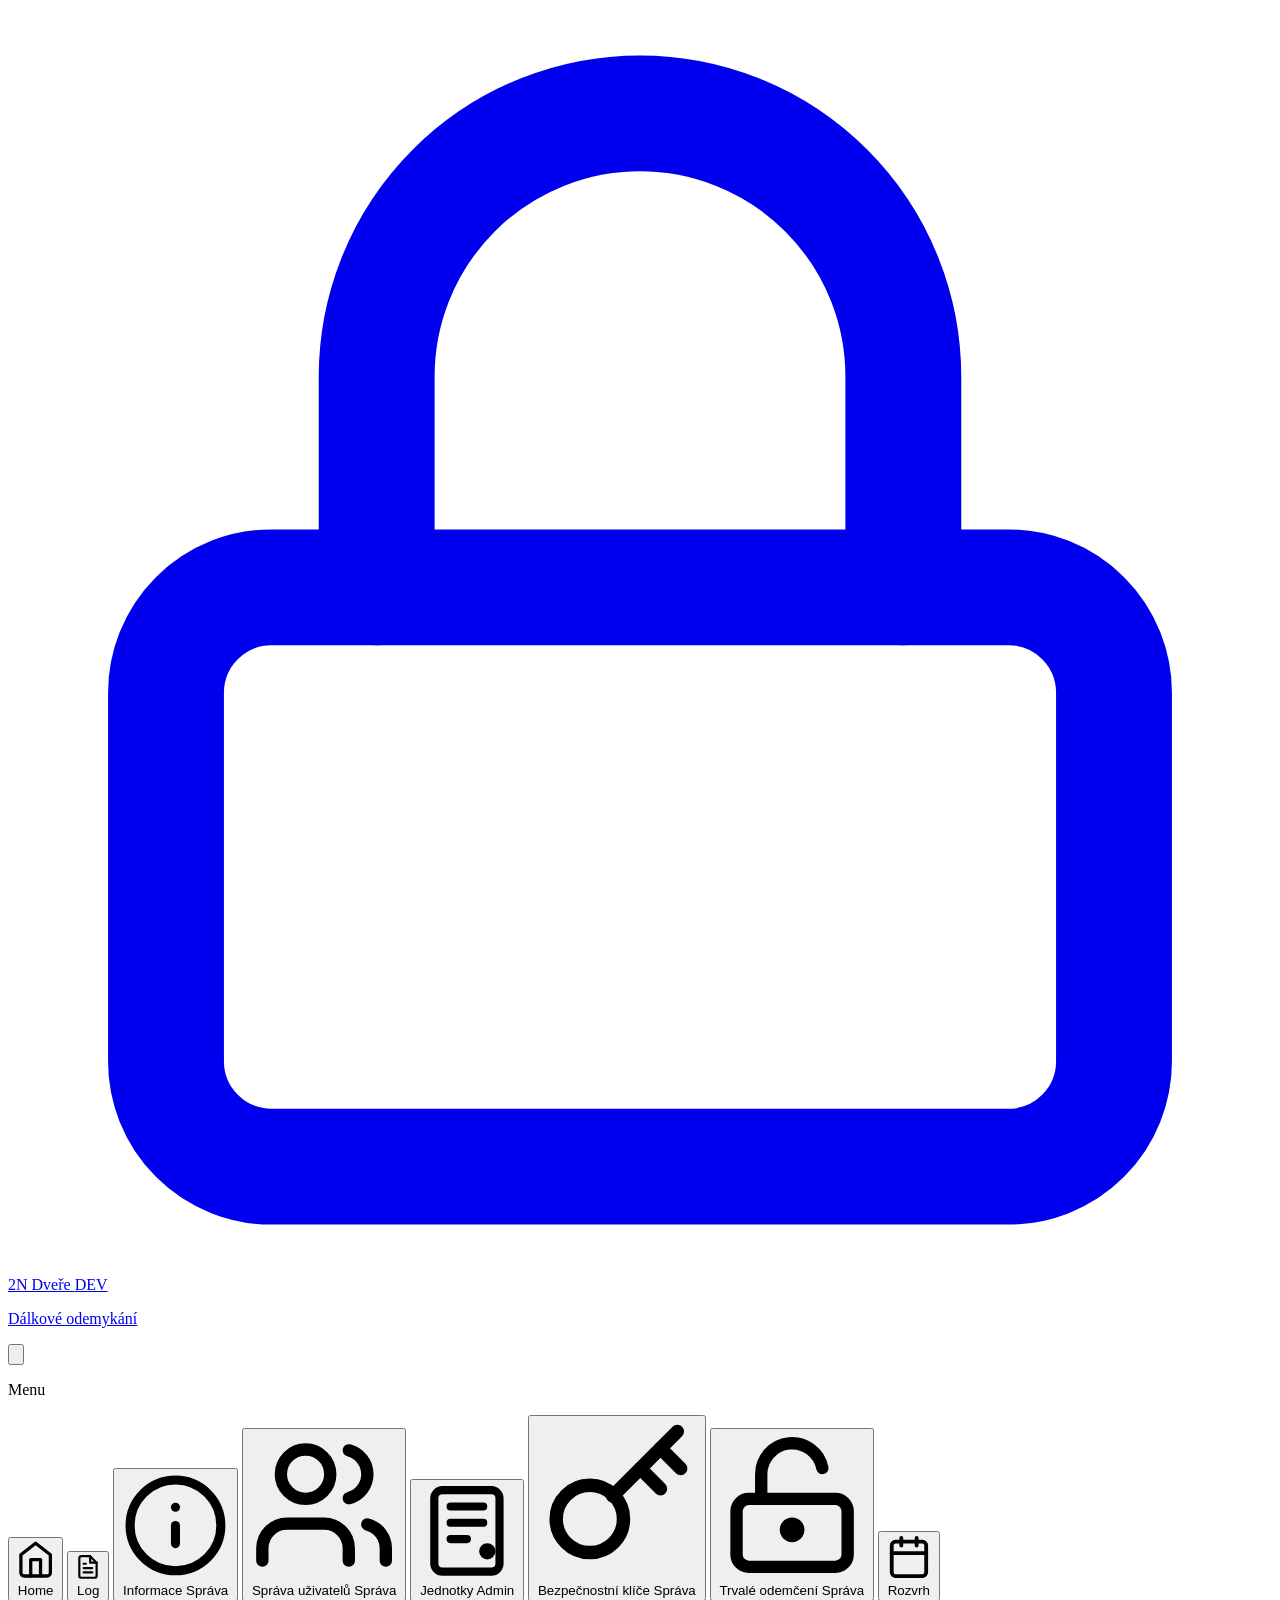
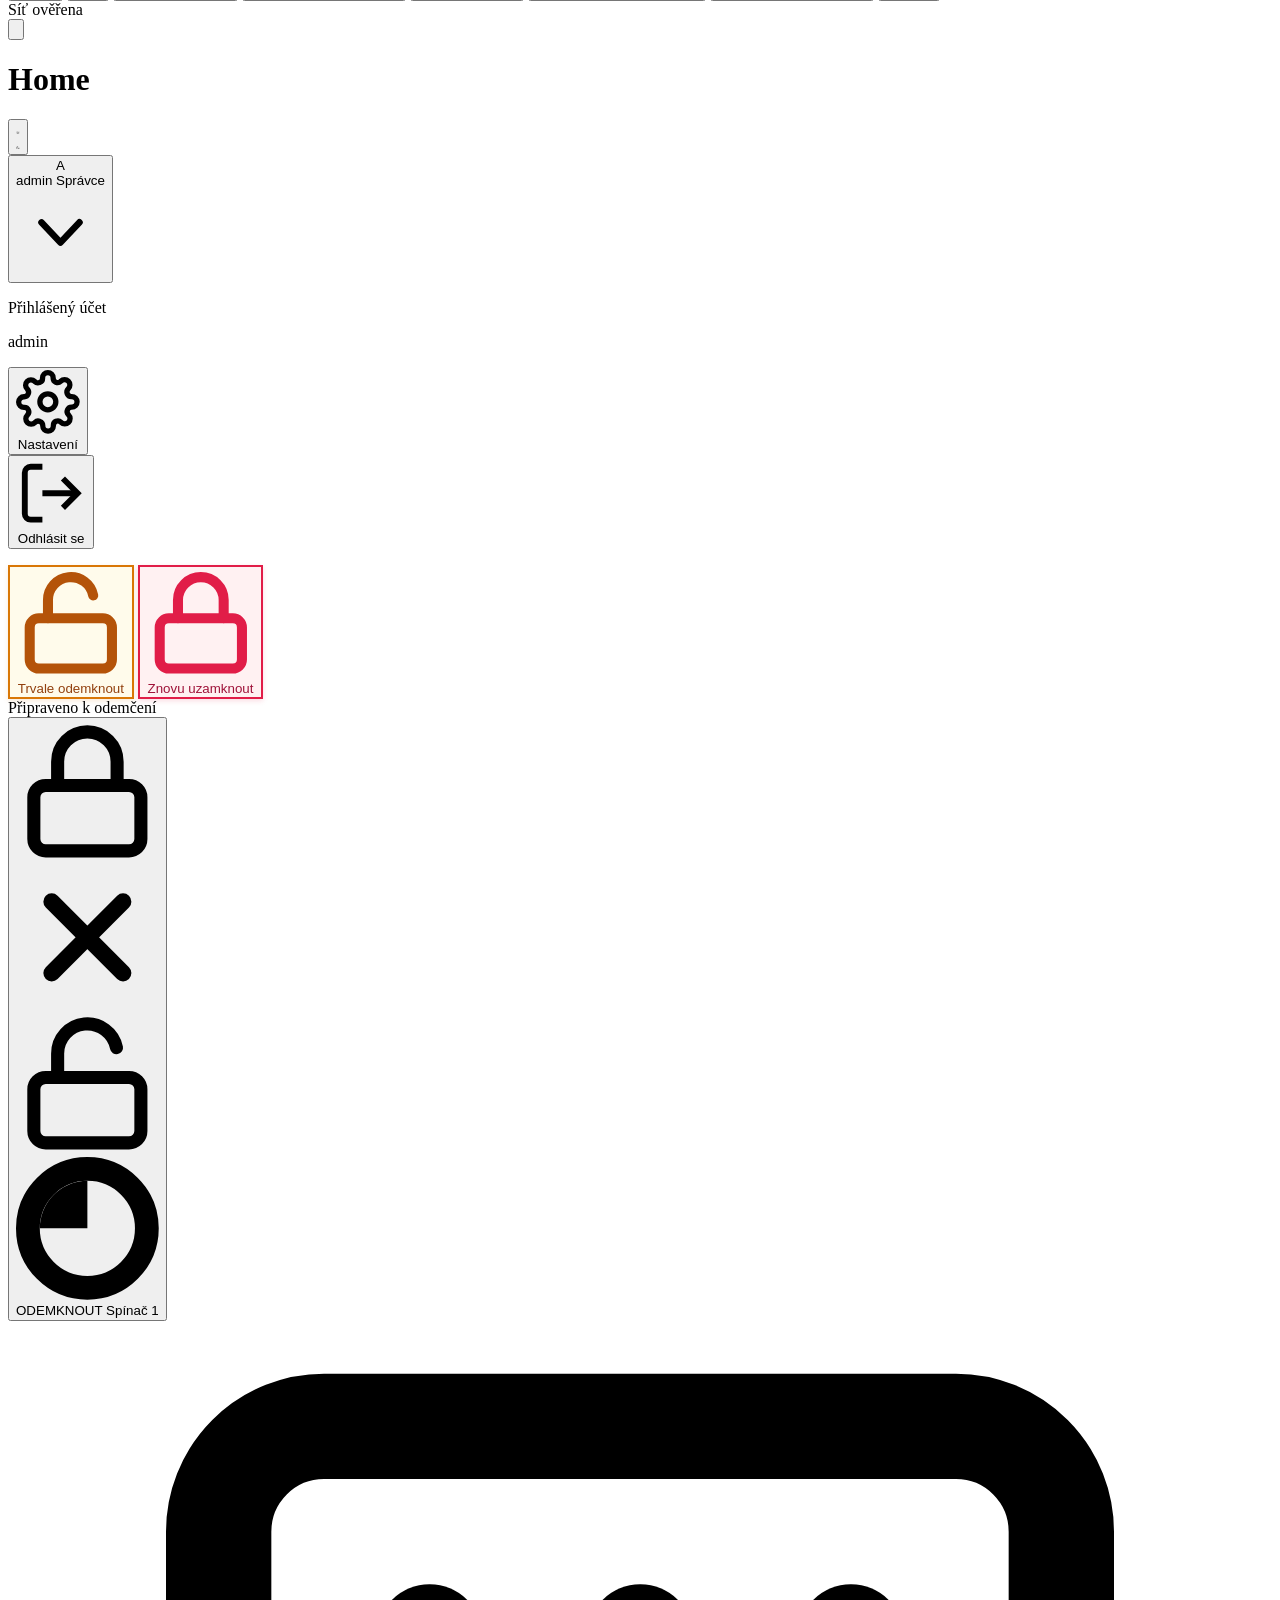
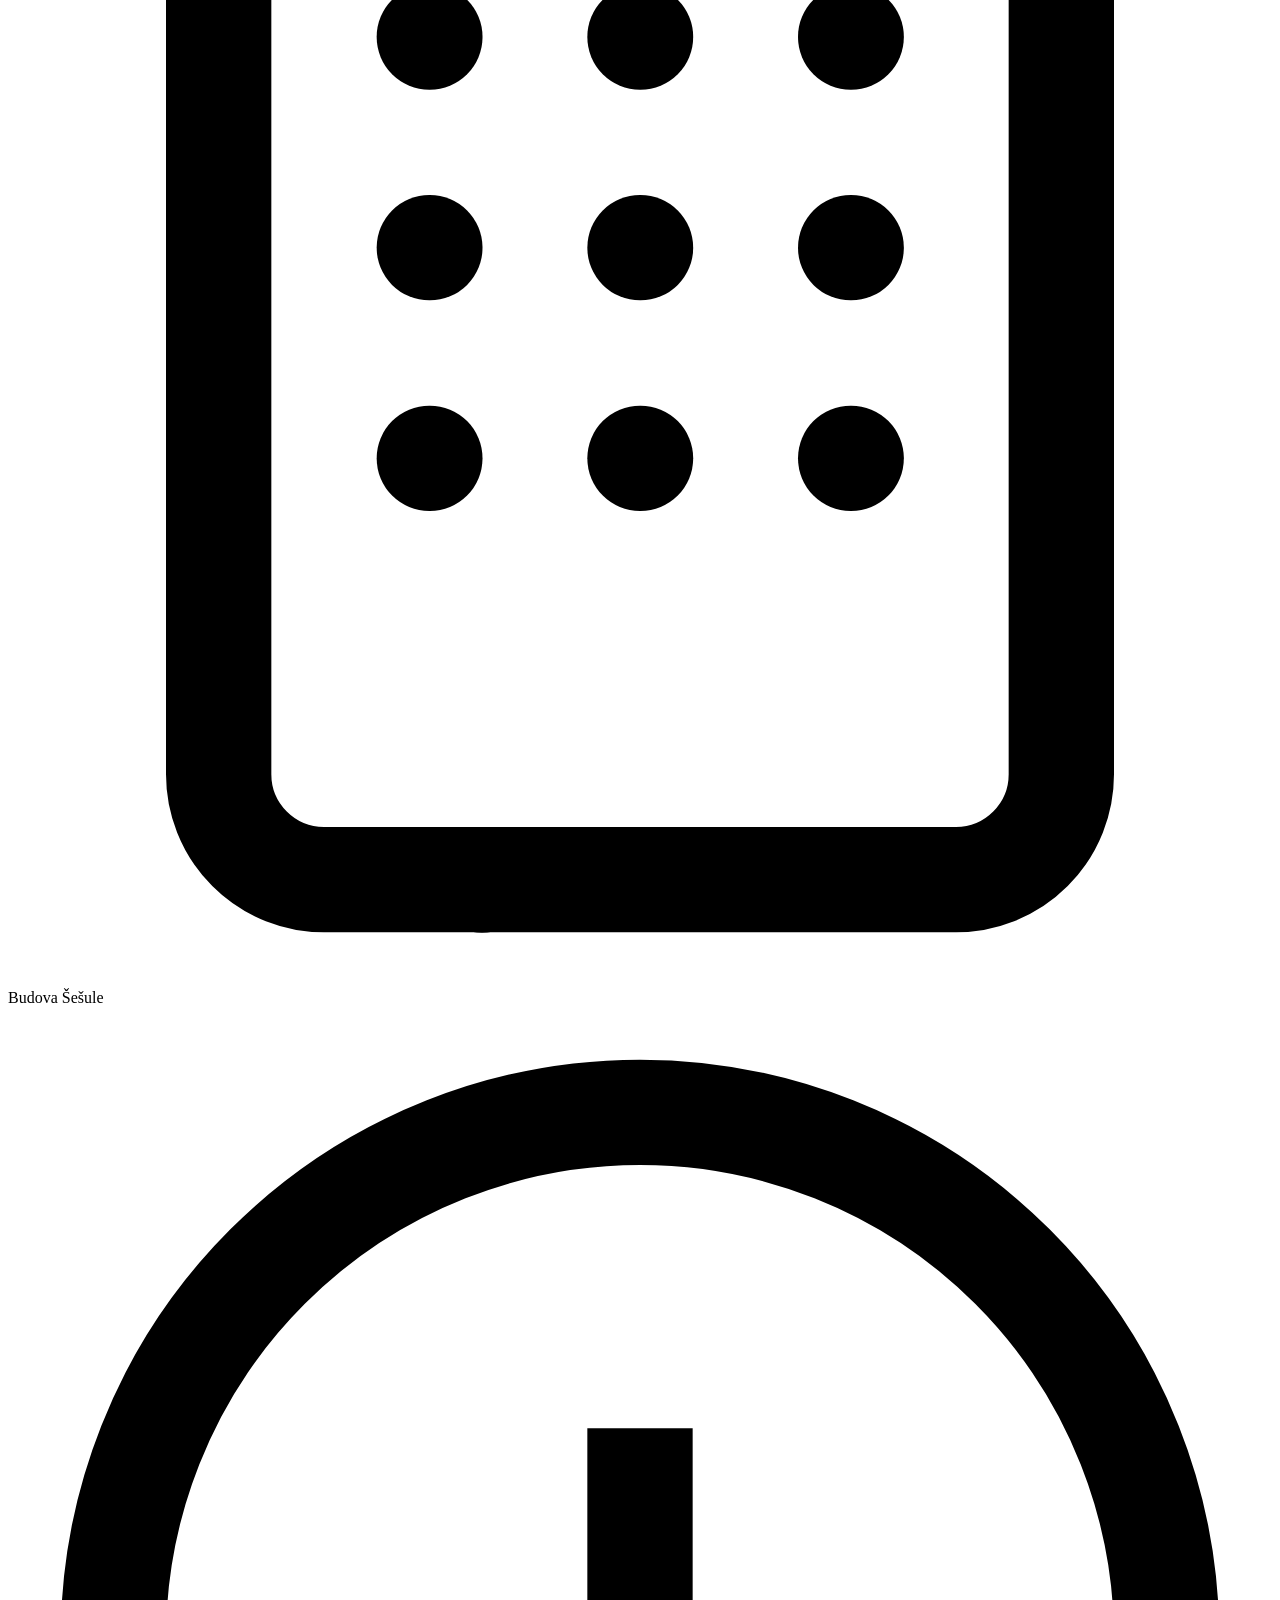
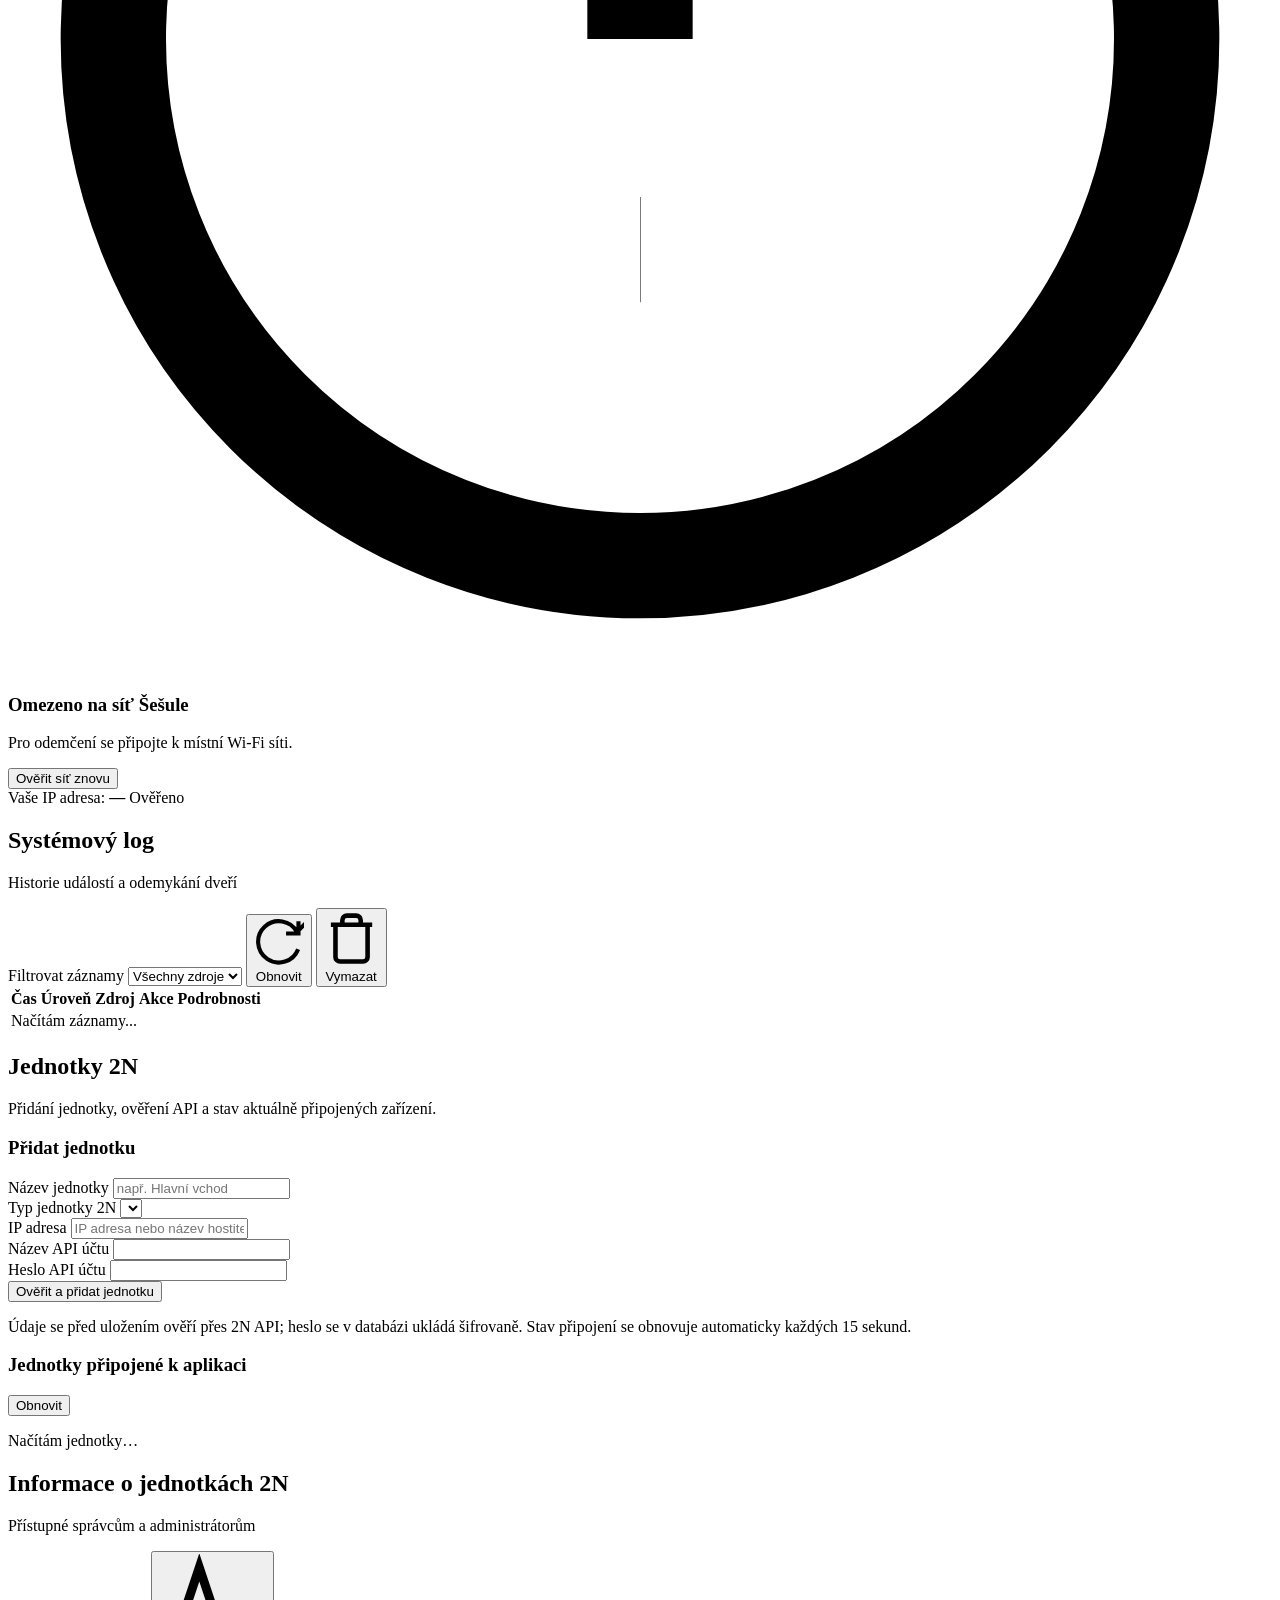
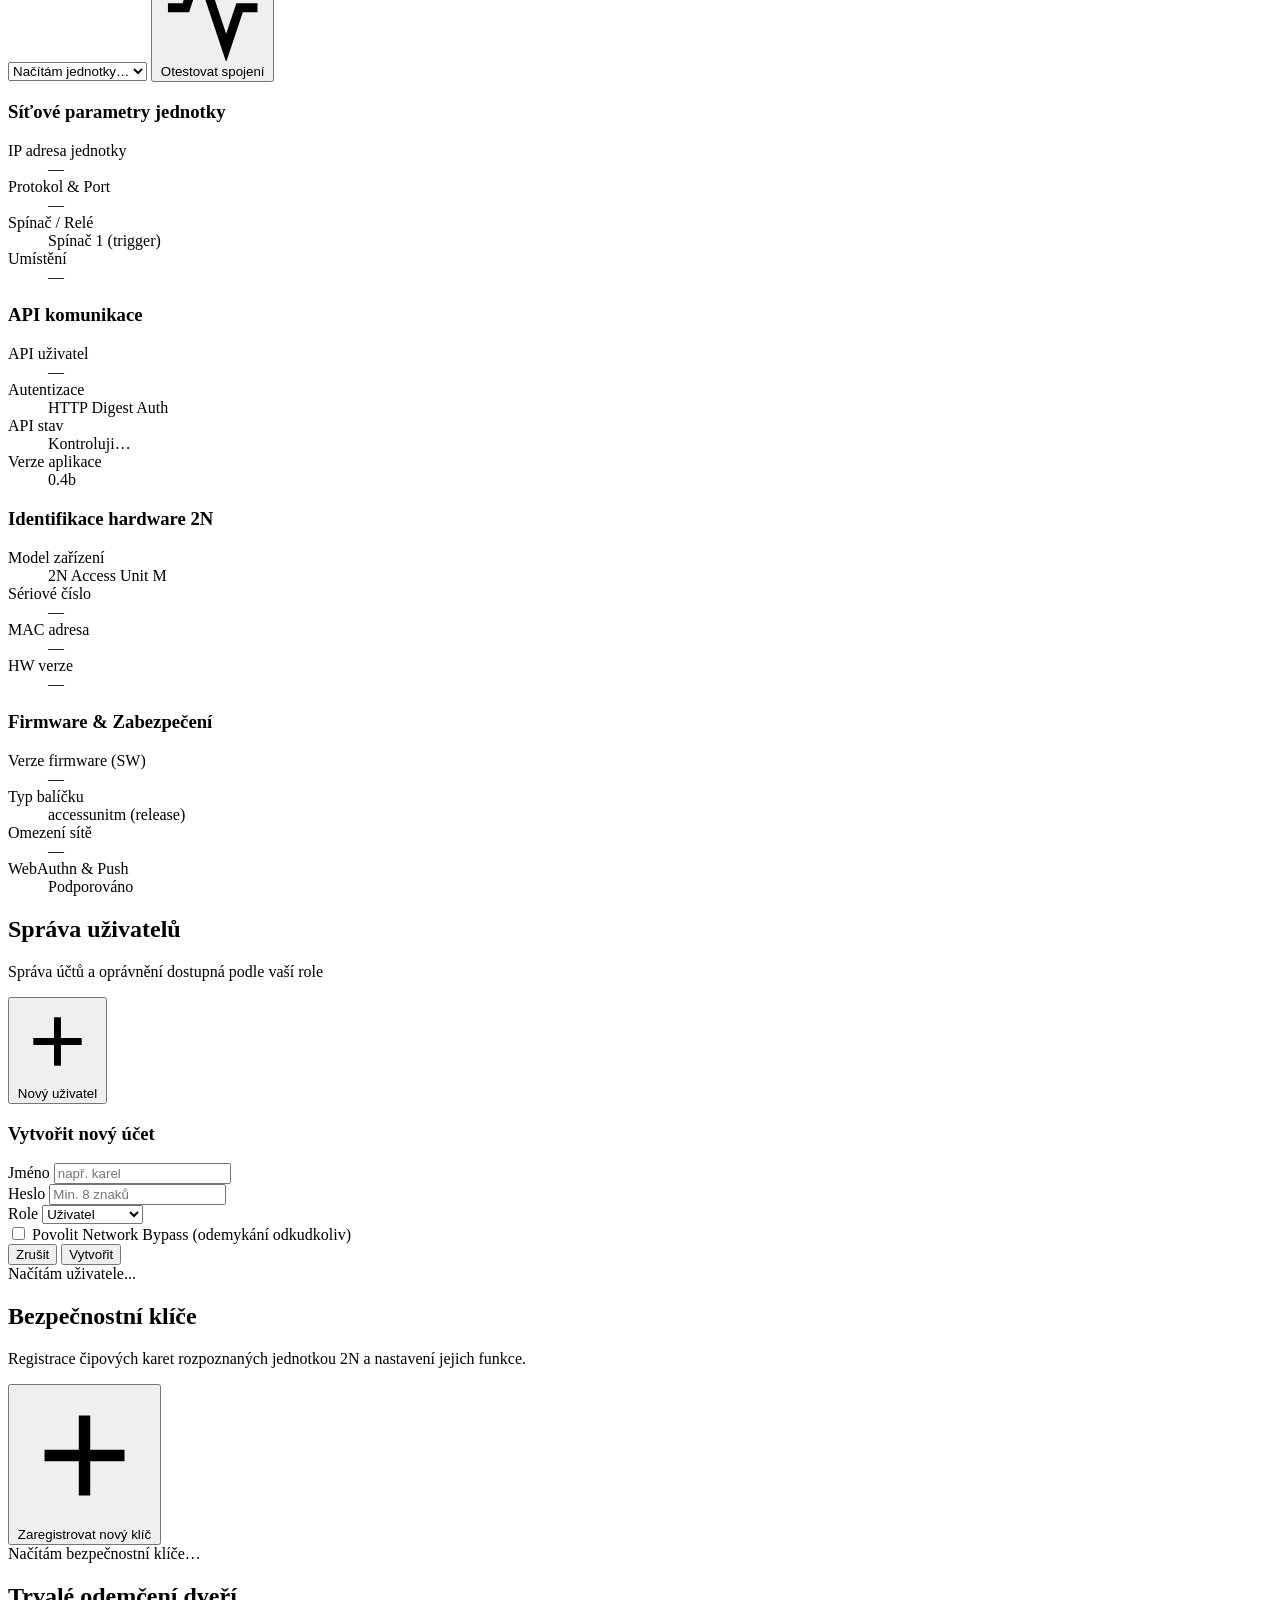
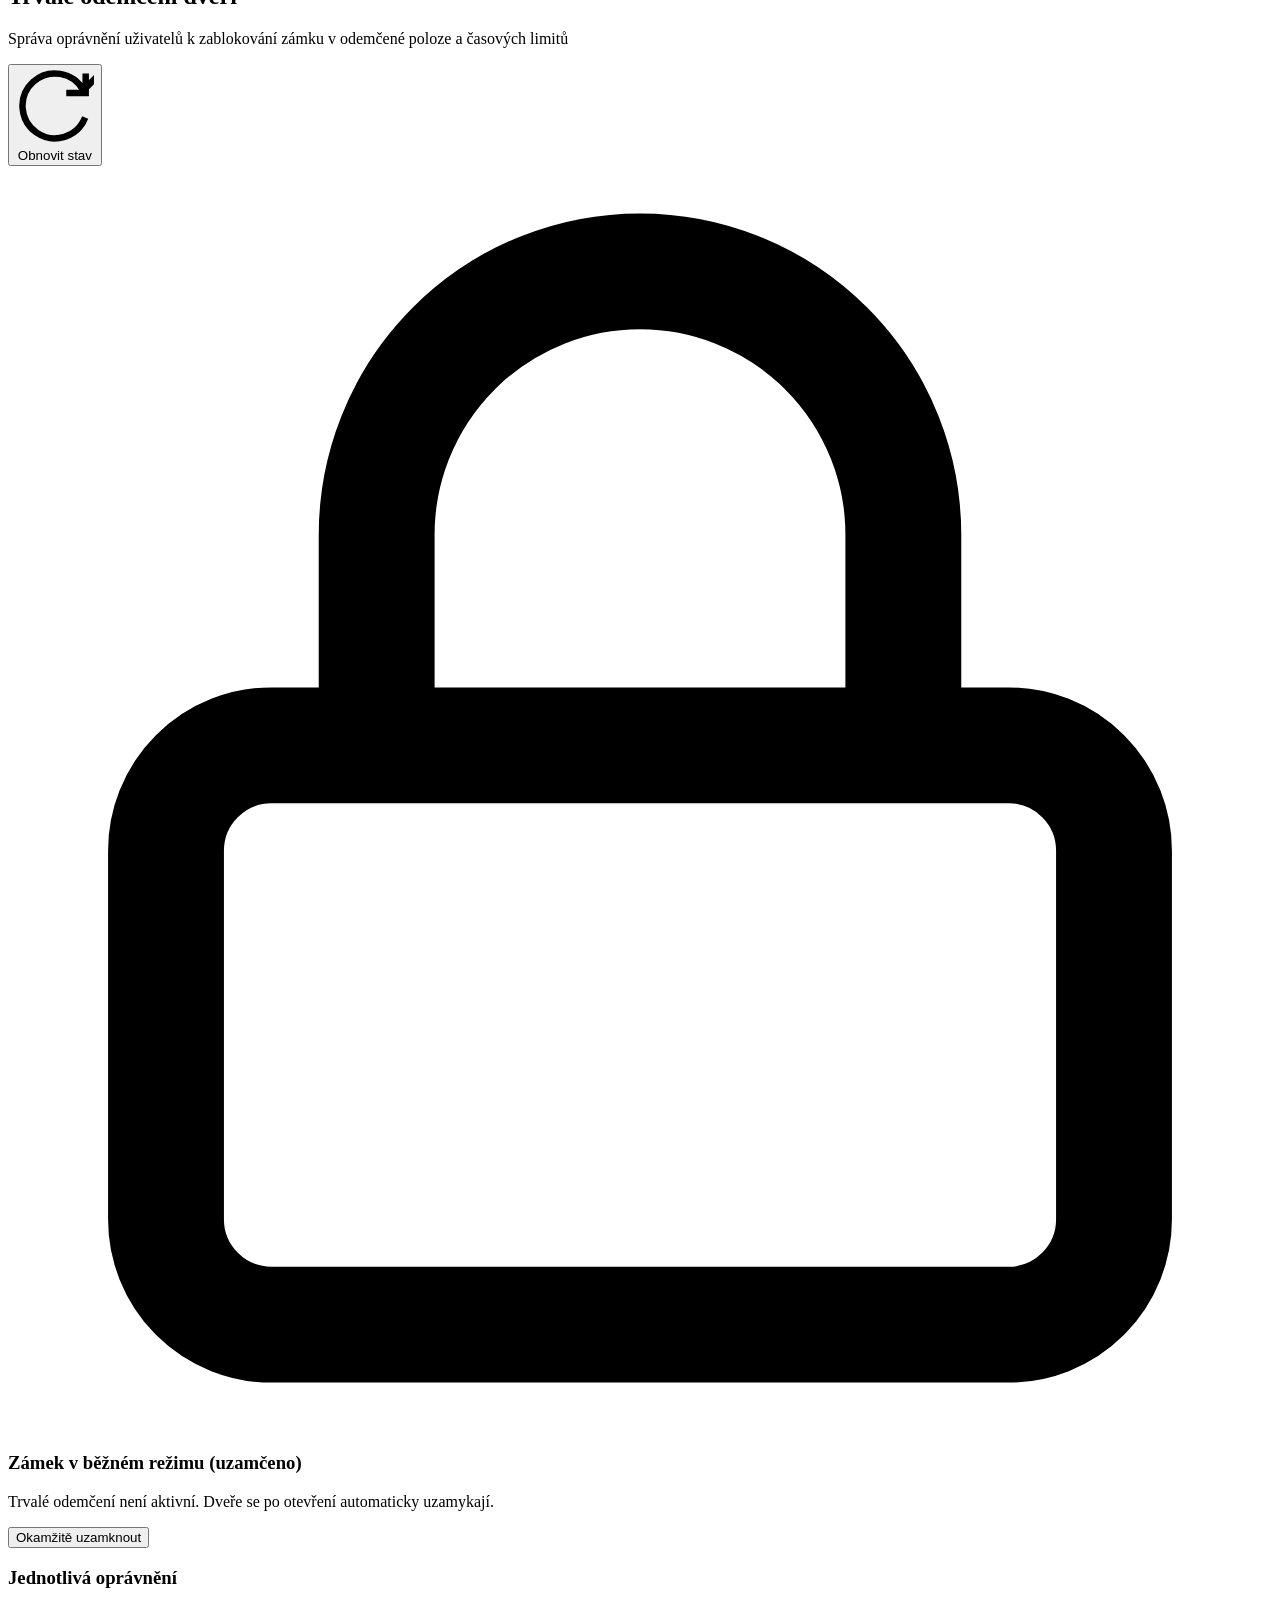
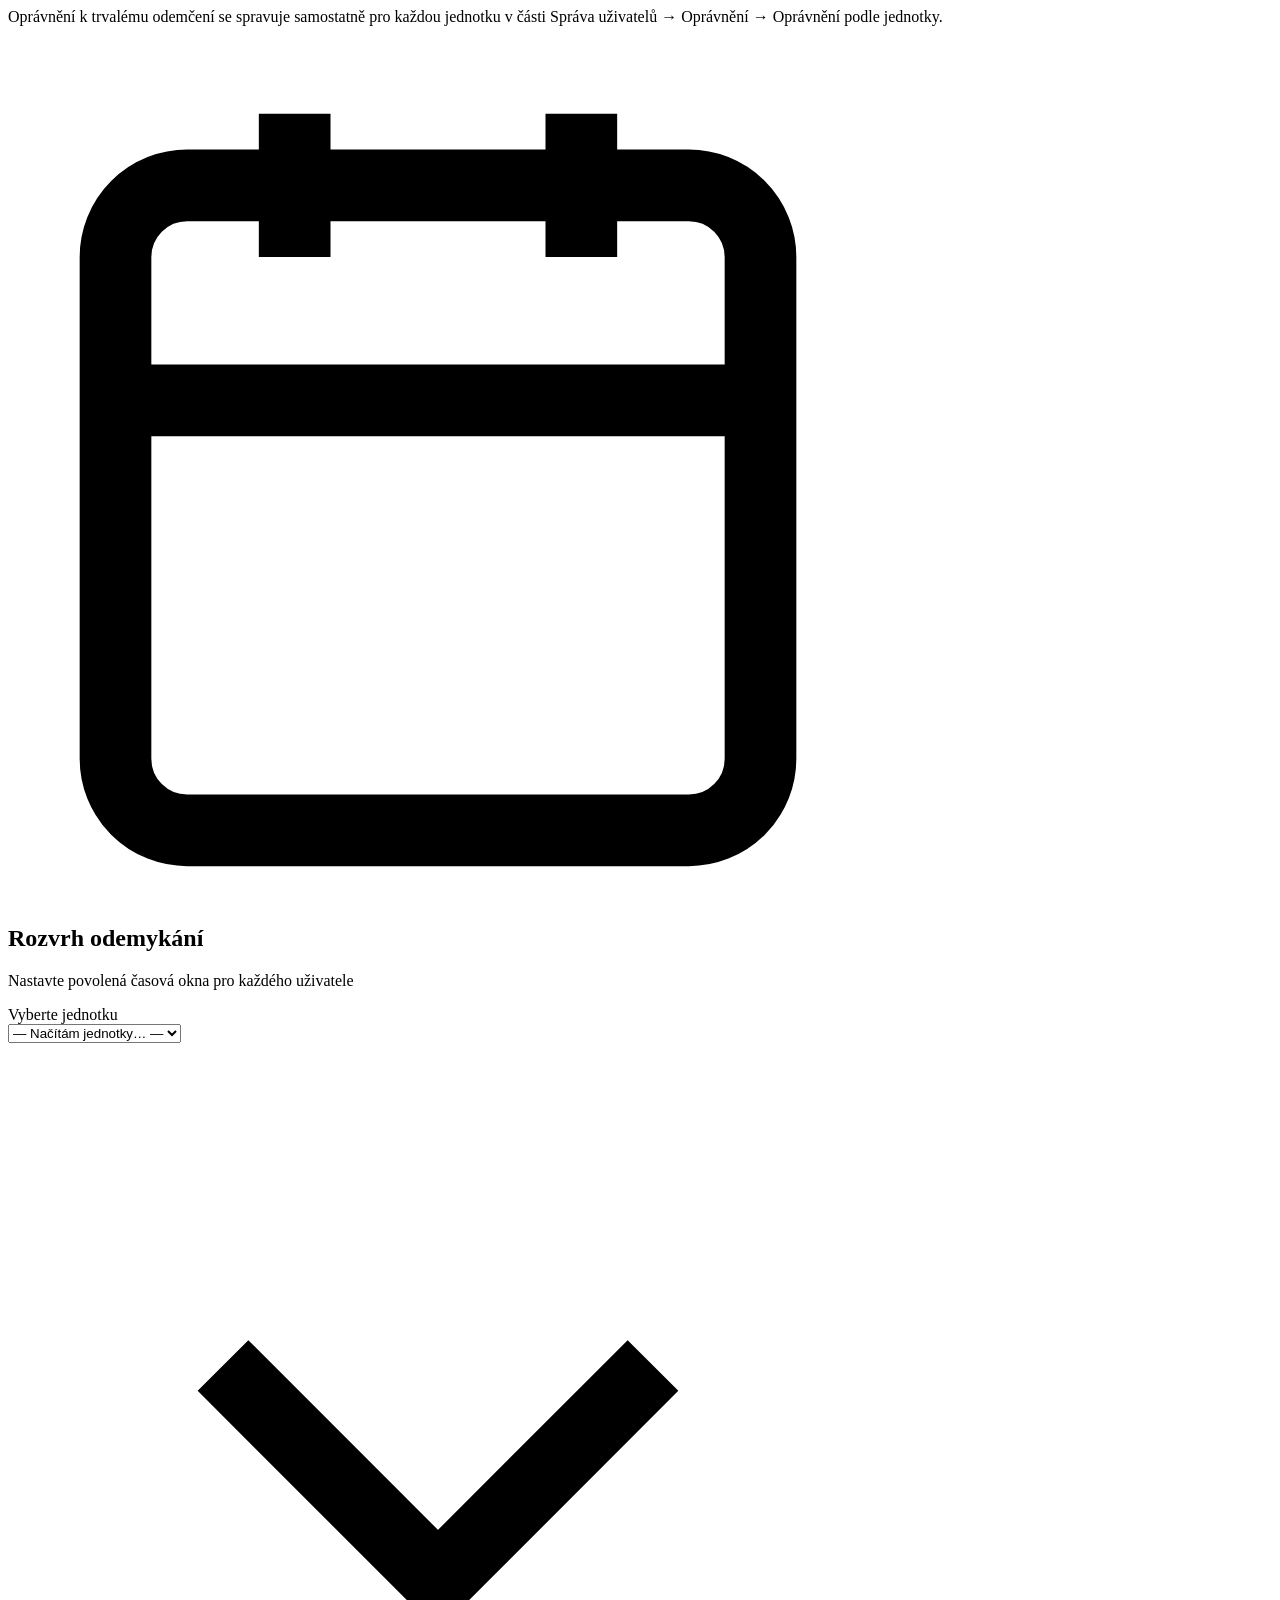
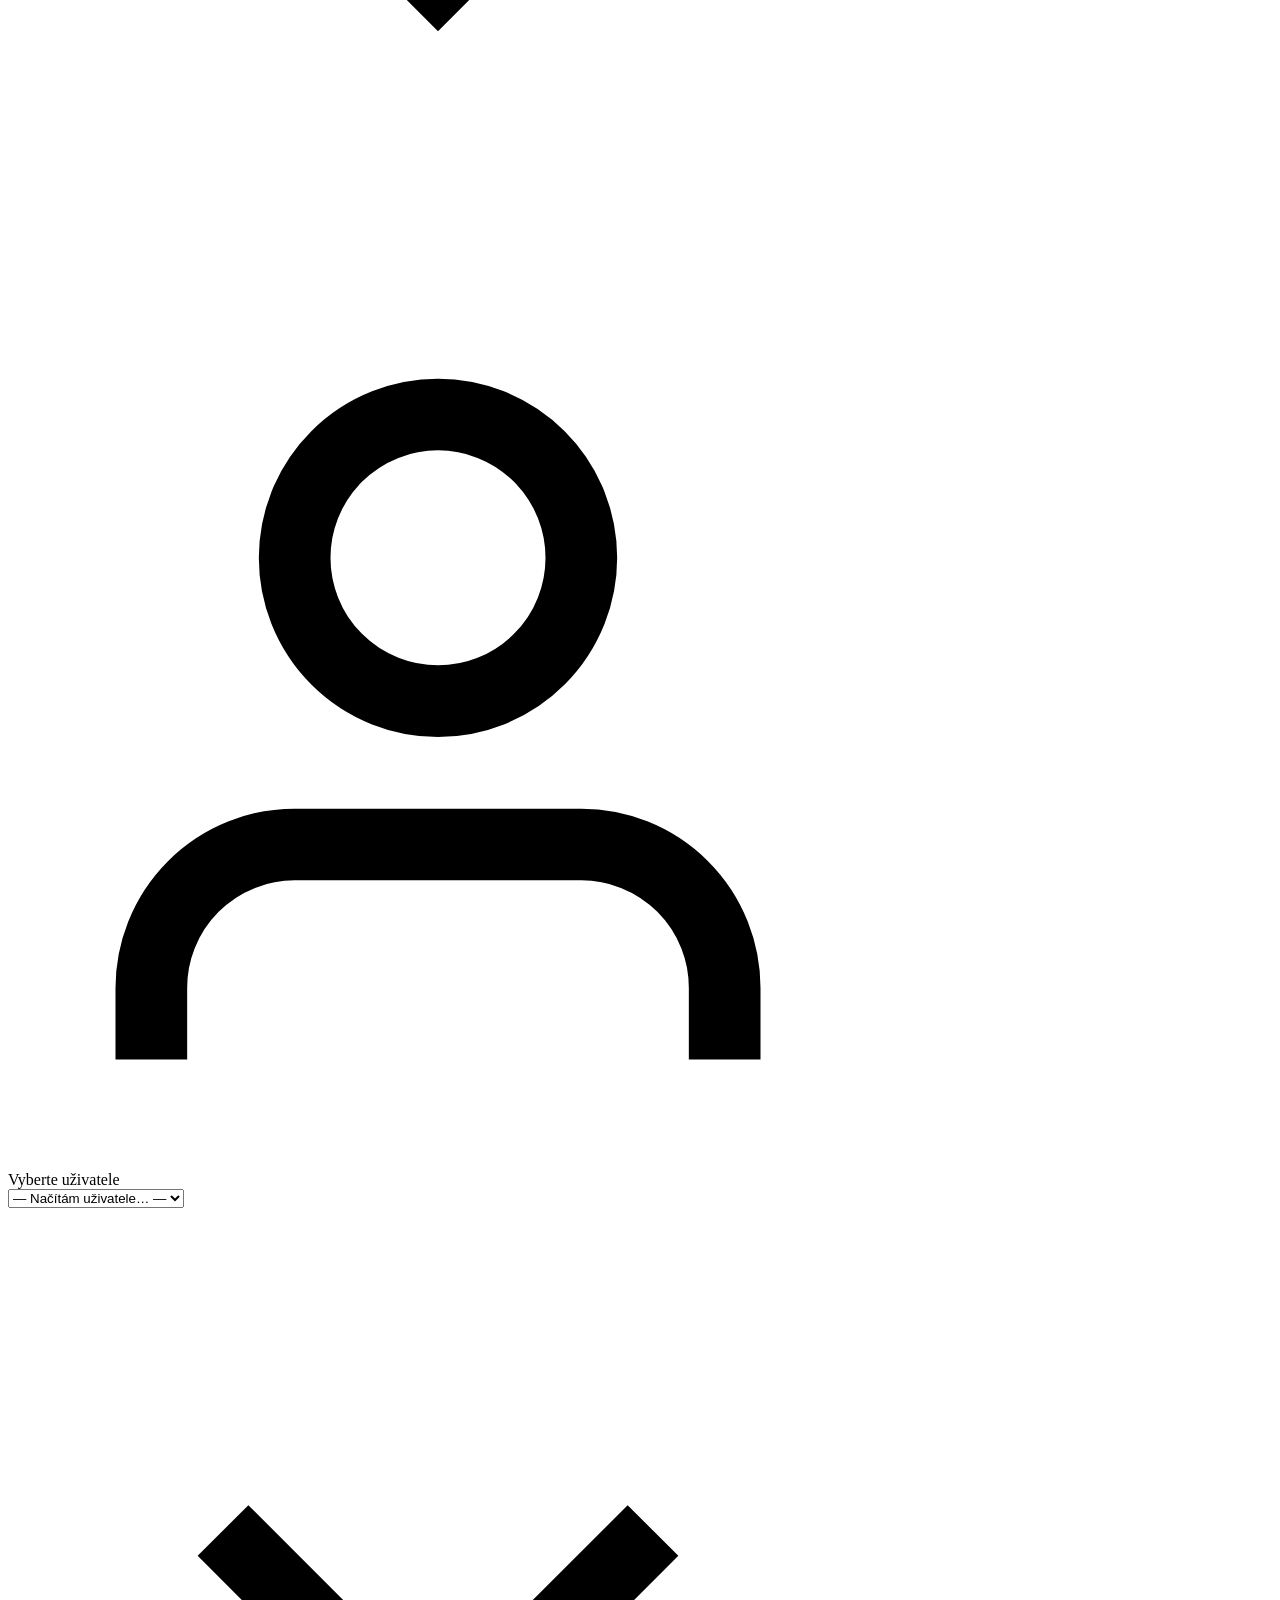
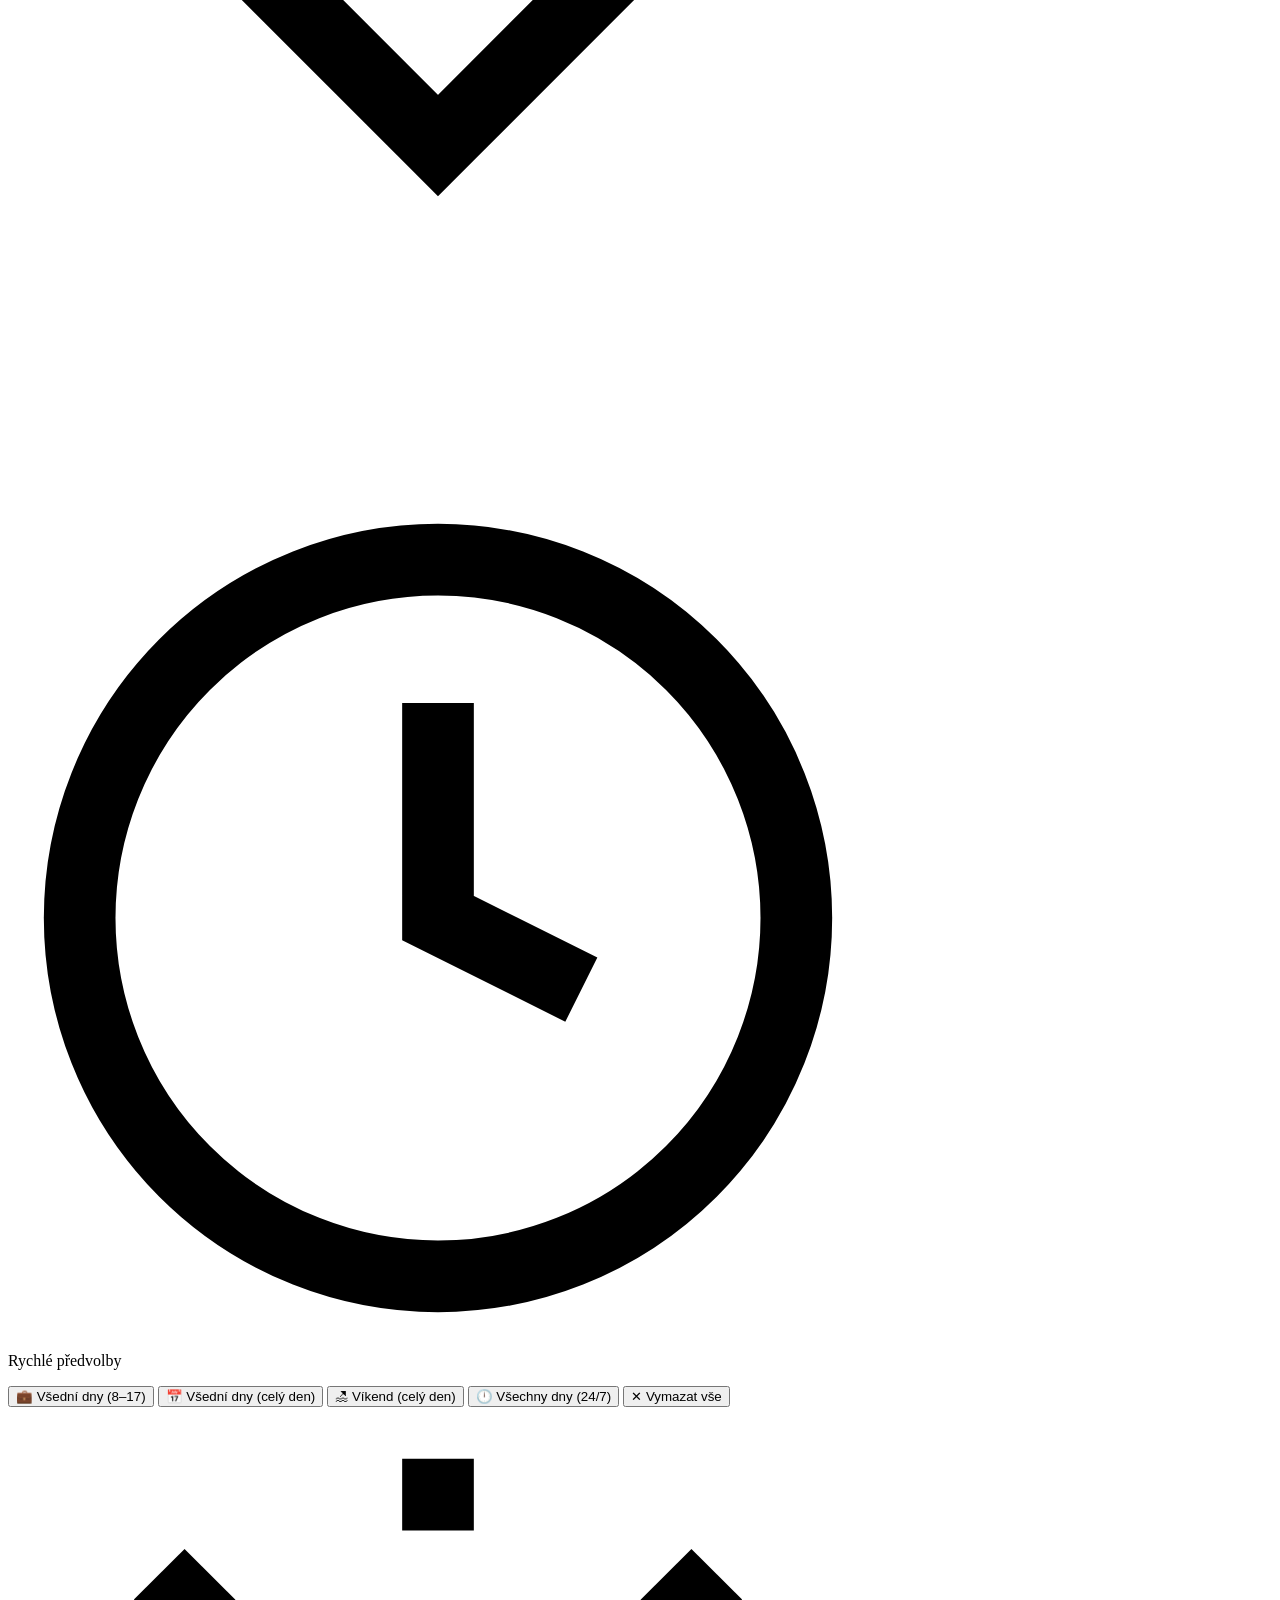
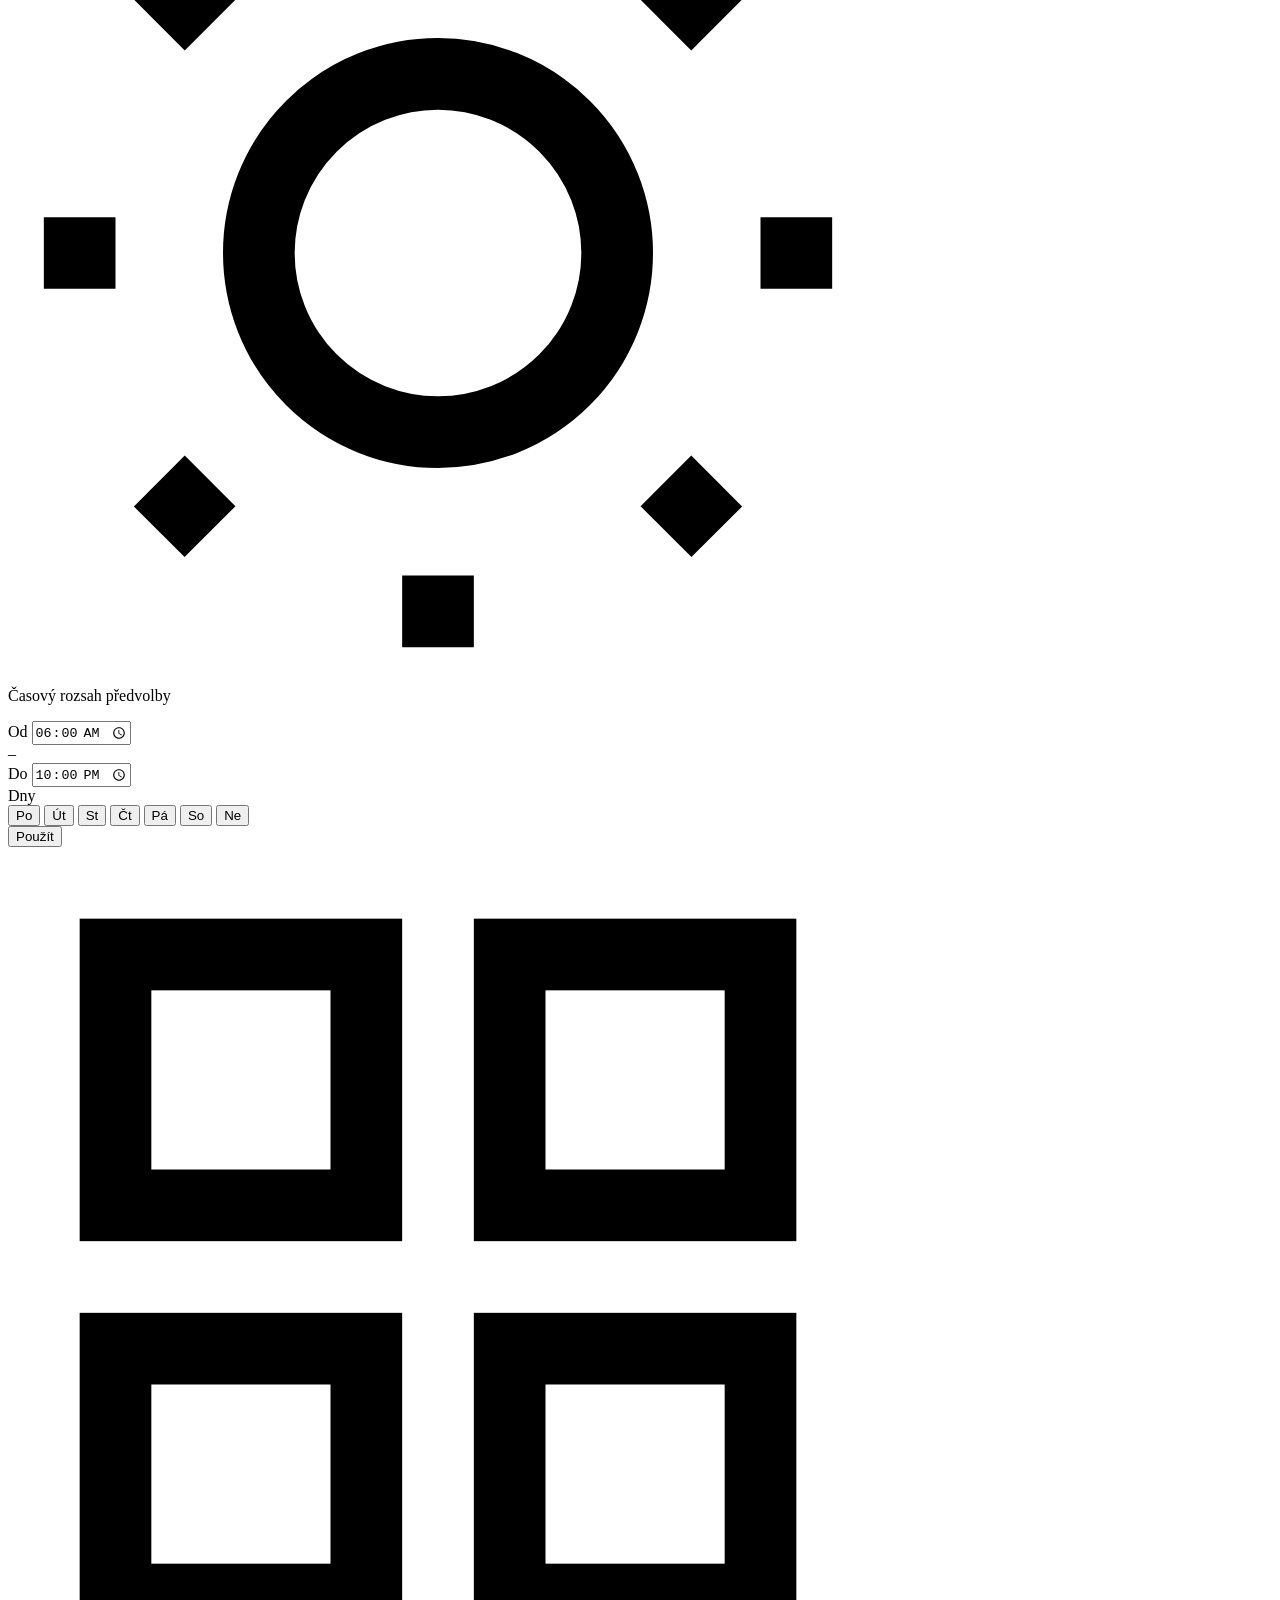
==== static/index.html @ aea651ec "Initial public release Co-authored-by: Copilot <223556219+Copilot@users.noreply.github.com>" ====
<!DOCTYPE html>
<html lang="cs" class="h-full">
<head>
  <meta charset="UTF-8">
  <meta name="viewport" content="width=device-width, initial-scale=1.0, maximum-scale=1.0, user-scalable=no">
  <meta name="theme-color" content="#101828" id="themeColorMeta">
  <meta name="apple-mobile-web-app-capable" content="yes">
  <meta name="apple-mobile-web-app-status-bar-style" content="black-translucent">
  <meta name="apple-mobile-web-app-title" content="2N Dveře">
  <title>2N Dveře | Správa a odemykání</title>

  <link rel="manifest" href="/manifest.json">
  <link rel="apple-touch-icon" sizes="180x180" href="/icons/icon-192x192.png">
  <link rel="icon" type="image/png" sizes="32x32" href="/icons/icon-96x96.png">

  <!-- Apply the saved color theme before the page is rendered. -->
  <script>
    (function () {
      const savedTheme = localStorage.getItem('door_theme');
      const prefersDark = window.matchMedia && window.matchMedia('(prefers-color-scheme: dark)').matches;
      const isDark = savedTheme ? savedTheme === 'dark' : prefersDark;
      if (isDark) {
        document.documentElement.classList.add('dark');
      } else {
        document.documentElement.classList.remove('dark');
      }
    })();
  </script>

  <link rel="stylesheet" href="/xtrastyle.css?v=20261105_1">
  <link rel="stylesheet" href="/oneui.css?v=20261105_8">
</head>
<body class="bg-gray-50 text-gray-800 dark:bg-gray-950 dark:text-gray-200 antialiased h-full flex flex-col font-sans selection:bg-brand-500 selection:text-white">

  <div class="flex h-screen overflow-hidden">
    <!-- BACKDROP PRO MOBILNÍ BOČNÍ MENU -->
    <div id="sidebarBackdrop" class="fixed inset-0 z-40 bg-gray-900/60 backdrop-blur-xs transition-opacity duration-300 hidden lg:hidden" aria-hidden="true"></div>

    <!-- BOČNÍ PANEL -->
    <aside id="sidebar" class="fixed inset-y-0 left-0 z-50 flex w-72 flex-col justify-between border-r border-gray-200 bg-white transition-transform duration-300 ease-in-out -translate-x-full lg:static lg:translate-x-0 dark:border-gray-800 dark:bg-gray-900">
      <div class="flex flex-col h-full overflow-y-auto">
        <!-- HLAVIČKA SIDEBARU S LOGEM -->
        <div class="flex items-center justify-between border-b border-gray-100 px-6 py-4 dark:border-gray-800/80">
          <a href="#" id="sidebarLogoLink" class="flex items-center gap-3 group cursor-pointer" title="Přejít na Home">
            <div class="flex h-10 w-10 items-center justify-center rounded-xl bg-brand-500 text-white shadow-md shadow-brand-500/20 group-hover:scale-105 transition-transform">
              <svg class="h-5 w-5" viewBox="0 0 24 24" fill="none" stroke="currentColor" stroke-width="2.2" stroke-linecap="round" stroke-linejoin="round">
                <rect x="3" y="11" width="18" height="11" rx="2" ry="2"></rect>
                <path d="M7 11V7a5 5 0 0 1 10 0v4"></path>
              </svg>
            </div>
            <div>
              <span class="text-sm font-bold tracking-tight text-gray-900 dark:text-white flex items-center gap-1.5">
                2N Dveře
                <span class="inline-flex items-center rounded-md bg-brand-50 px-1.5 py-0.5 text-[10px] font-semibold text-brand-600 ring-1 ring-inset ring-brand-500/10 dark:bg-brand-500/10 dark:text-brand-400">DEV</span>
              </span>
              <p class="text-[11px] text-gray-500 dark:text-gray-400" id="sidebarSubtitle">Dálkové odemykání</p>
            </div>
          </a>

          <button id="closeSidebarBtn" class="p-1.5 rounded-lg text-gray-500 hover:bg-gray-100 lg:hidden dark:text-gray-400 dark:hover:bg-gray-800" aria-label="Zavřít menu">
            <svg class="h-5 w-5" viewBox="0 0 24 24" fill="none" stroke="currentColor" stroke-width="2">
              <path stroke-linecap="round" stroke-linejoin="round" d="M6 18L18 6M6 6l12 12"/>
            </svg>
          </button>
        </div>

        <!-- NAVIGAČNÍ ZÁLOŽKY -->
        <div class="px-4 py-5">
          <p class="px-3 text-xs font-semibold uppercase tracking-wider text-gray-400 dark:text-gray-500 mb-2.5">Menu</p>
          <nav class="space-y-1" id="navTabs">
            <!-- HOME ZÁLOŽKA -->
            <button data-tab="home" class="nav-tab-btn w-full flex items-center gap-3.5 rounded-xl px-3.5 py-2.5 text-sm font-medium transition-all text-white bg-brand-500 shadow-sm shadow-brand-500/30">
              <svg class="h-5 w-5 shrink-0" viewBox="0 0 24 24" fill="none" stroke="currentColor" stroke-width="2" stroke-linecap="round" stroke-linejoin="round">
                <path d="m3 9 9-7 9 7v11a2 2 0 0 1-2 2H5a2 2 0 0 1-2-2z"/>
                <polyline points="9 22 9 12 15 12 15 22"/>
              </svg>
              <span>Home</span>
            </button>

            <!-- LOG ZÁLOŽKA (PRO SPRÁVCE A ADMINA) -->
            <button data-tab="logs" id="navLogsBtn" class="nav-tab-btn hidden w-full items-center gap-3.5 rounded-xl px-3.5 py-2.5 text-sm font-medium transition-all text-gray-600 hover:bg-gray-100 hover:text-gray-900 dark:text-gray-400 dark:hover:bg-gray-800 dark:hover:text-white">
              <svg class="h-5 w-5 shrink-0" viewBox="0 0 24 24" fill="none" stroke="currentColor" stroke-width="2" stroke-linecap="round" stroke-linejoin="round">
                <path d="M14 2H6a2 2 0 0 0-2 2v16a2 2 0 0 0 2 2h12a2 2 0 0 0 2-2V8z"/>
                <polyline points="14 2 14 8 20 8"/>
                <line x1="16" y1="13" x2="8" y2="13"/>
                <line x1="16" y1="17" x2="8" y2="17"/>
                <polyline points="10 9 9 9 8 9"/>
              </svg>
              <span>Log</span>
            </button>

            <!-- INFORMACE (PRO SPRÁVCE A ADMINA) -->
            <button data-tab="info" id="navInfoBtn" class="nav-tab-btn hidden w-full items-center gap-3.5 rounded-xl px-3.5 py-2.5 text-sm font-medium transition-all text-gray-600 hover:bg-gray-100 hover:text-gray-900 dark:text-gray-400 dark:hover:bg-gray-800 dark:hover:text-white">
              <svg class="h-5 w-5 shrink-0" viewBox="0 0 24 24" fill="none" stroke="currentColor" stroke-width="2" stroke-linecap="round" stroke-linejoin="round">
                <circle cx="12" cy="12" r="10"/>
                <path d="M12 16v-4"/>
                <path d="M12 8h.01"/>
              </svg>
              <span>Informace</span>
              <span class="ml-auto rounded-md bg-amber-50 px-1.5 py-0.5 text-[10px] font-semibold text-amber-700 dark:bg-amber-500/10 dark:text-amber-400">Správa</span>
            </button>

            <!-- SPRÁVA UŽIVATELŮ (PRO SPRÁVCE A ADMINA) -->
            <button data-tab="users" id="navUsersBtn" class="nav-tab-btn hidden w-full items-center gap-3.5 rounded-xl px-3.5 py-2.5 text-sm font-medium transition-all text-gray-600 hover:bg-gray-100 hover:text-gray-900 dark:text-gray-400 dark:hover:bg-gray-800 dark:hover:text-white">
              <svg class="h-5 w-5 shrink-0" viewBox="0 0 24 24" fill="none" stroke="currentColor" stroke-width="2" stroke-linecap="round" stroke-linejoin="round">
                <path d="M16 21v-2a4 4 0 0 0-4-4H6a4 4 0 0 0-4 4v2"/>
                <circle cx="9" cy="7" r="4"/>
                <path d="M22 21v-2a4 4 0 0 0-3-3.87"/>
                <path d="M16 3.13a4 4 0 0 1 0 7.75"/>
              </svg>
              <span>Správa uživatelů</span>
              <span class="ml-auto rounded-md bg-amber-50 px-1.5 py-0.5 text-[10px] font-semibold text-amber-700 dark:bg-amber-500/10 dark:text-amber-400">Správa</span>
            </button>

            <!-- JEDNOTKY (POUZE PRO ADMINA) -->
            <button data-tab="units" id="navUnitsBtn" class="nav-tab-btn hidden w-full items-center gap-3.5 rounded-xl px-3.5 py-2.5 text-sm font-medium transition-all text-gray-600 hover:bg-gray-100 hover:text-gray-900 dark:text-gray-400 dark:hover:bg-gray-800 dark:hover:text-white">
              <svg class="h-5 w-5 shrink-0" viewBox="0 0 24 24" fill="none" stroke="currentColor" stroke-width="2" stroke-linecap="round" stroke-linejoin="round">
                <rect x="4" y="2" width="16" height="20" rx="2"/>
                <path d="M8 6h8M8 10h8M8 14h4"/>
                <circle cx="17" cy="17" r="1"/>
              </svg>
              <span>Jednotky</span>
              <span class="ml-auto rounded-md bg-amber-50 px-1.5 py-0.5 text-[10px] font-semibold text-amber-700 dark:bg-amber-500/10 dark:text-amber-400">Admin</span>
            </button>

            <!-- BEZPEČNOSTNÍ KLÍČE (PRO SPRÁVCE A ADMINA) -->
            <button data-tab="keys" id="navKeysBtn" class="nav-tab-btn hidden w-full items-center gap-3.5 rounded-xl px-3.5 py-2.5 text-sm font-medium transition-all text-gray-600 hover:bg-gray-100 hover:text-gray-900 dark:text-gray-400 dark:hover:bg-gray-800 dark:hover:text-white">
              <svg class="h-5 w-5 shrink-0" viewBox="0 0 24 24" fill="none" stroke="currentColor" stroke-width="2" stroke-linecap="round" stroke-linejoin="round">
                <circle cx="8" cy="15" r="5"/>
                <path d="m21 2-9.6 9.6"/>
                <path d="m15.5 7.5 3 3"/>
                <path d="m18.5 4.5 3 3"/>
              </svg>
              <span>Bezpečnostní klíče</span>
              <span class="ml-auto rounded-md bg-amber-50 px-1.5 py-0.5 text-[10px] font-semibold text-amber-700 dark:bg-amber-500/10 dark:text-amber-400">Správa</span>
            </button>

            <!-- TRVALÉ ODEMČENÍ (PRO SPRÁVCE A ADMINA) -->
            <button data-tab="permanent" id="navPermanentBtn" class="nav-tab-btn hidden w-full items-center gap-3.5 rounded-xl px-3.5 py-2.5 text-sm font-medium transition-all text-gray-600 hover:bg-gray-100 hover:text-gray-900 dark:text-gray-400 dark:hover:bg-gray-800 dark:hover:text-white">
              <svg class="h-5 w-5 shrink-0" viewBox="0 0 24 24" fill="none" stroke="currentColor" stroke-width="2" stroke-linecap="round" stroke-linejoin="round">
                <rect x="3" y="11" width="18" height="11" rx="2" ry="2"/>
                <path d="M7 11V7a5 5 0 0 1 9.9-1"/>
                <circle cx="12" cy="16" r="1"/>
              </svg>
              <span>Trvalé odemčení</span>
              <span class="ml-auto rounded-md bg-amber-50 px-1.5 py-0.5 text-[10px] font-semibold text-amber-700 dark:bg-amber-500/10 dark:text-amber-400">Správa</span>
            </button>

            <!-- ROZVRH (POUZE PRO ADMINA) -->
            <button data-tab="schedule" id="navScheduleBtn" class="nav-tab-btn hidden w-full items-center gap-3.5 rounded-xl px-3.5 py-2.5 text-sm font-medium transition-all text-gray-600 hover:bg-gray-100 hover:text-gray-900 dark:text-gray-400 dark:hover:bg-gray-800 dark:hover:text-white">
              <svg class="h-5 w-5 shrink-0" viewBox="0 0 24 24" fill="none" stroke="currentColor" stroke-width="2" stroke-linecap="round" stroke-linejoin="round">
                <rect x="3" y="4" width="18" height="18" rx="2" ry="2"/>
                <line x1="16" y1="2" x2="16" y2="6"/>
                <line x1="8" y1="2" x2="8" y2="6"/>
                <line x1="3" y1="10" x2="21" y2="10"/>
              </svg>
              <span>Rozvrh</span>
            </button>
          </nav>
        </div>

        <!-- STAV PŘIPOJENÍ V PATIČCE SIDEBARU (BEZ DETAILŮ ZAŘÍZENÍ) -->
        <div class="mt-auto p-4 border-t border-gray-100 dark:border-gray-800/80">
          <div class="rounded-xl bg-gray-50 p-3 dark:bg-gray-800/50 border border-gray-100 dark:border-gray-800">
            <div class="flex items-center gap-2">
              <span id="sidebarStatusDot" class="h-2.5 w-2.5 rounded-full bg-emerald-500 animate-pulse"></span>
              <span class="text-xs font-semibold text-gray-700 dark:text-gray-300" id="sidebarStatusText">Síť ověřena</span>
            </div>
          </div>
        </div>
      </div>
    </aside>

    <!-- HLAVNÍ OBSAHOVÁ ČÁST -->
    <div class="flex flex-1 flex-col overflow-hidden">
      <!-- HORNÍ HLAVIČKA -->
      <header class="flex h-14 shrink-0 items-center justify-between border-b border-gray-200 bg-white px-4 sm:px-6 dark:border-gray-800 dark:bg-gray-900 z-30">
        <div class="flex items-center gap-3">
          <!-- HAMBURGER TLAČÍTKO PRO MOBILY -->
          <button id="openSidebarBtn" class="p-2 -ml-2 rounded-xl text-gray-500 hover:bg-gray-100 lg:hidden dark:text-gray-400 dark:hover:bg-gray-800" aria-label="Otevřít menu">
            <svg class="h-5 w-5" viewBox="0 0 24 24" fill="none" stroke="currentColor" stroke-width="2">
              <line x1="3" y1="12" x2="21" y2="12"></line>
              <line x1="3" y1="6" x2="21" y2="6"></line>
              <line x1="3" y1="18" x2="21" y2="18"></line>
            </svg>
          </button>

          <!-- NÁZEV STRÁNKY -->
          <h1 class="text-base sm:text-lg font-bold text-gray-900 dark:text-white" id="pageHeaderTitle">Home</h1>
        </div>

        <!-- PRAVÁ STRANA HLAVIČKY -->
        <div class="flex items-center gap-3">
          <!-- PŘEPÍNAČ MOTIVU (DARK / LIGHT) V HLAVIČCE -->
          <button id="themeToggleQuickBtn" class="flex h-9 w-9 items-center justify-center rounded-xl border border-gray-200 text-gray-500 hover:bg-gray-100 hover:text-gray-900 dark:border-gray-800 dark:text-gray-400 dark:hover:bg-gray-800 dark:hover:text-white transition-colors" title="Přepnout tmavý / světlý motiv" aria-label="Přepnout motiv">
            <svg class="h-4 w-4 sun-icon dark:hidden" viewBox="0 0 24 24" fill="none" stroke="currentColor" stroke-width="2">
              <circle cx="12" cy="12" r="5"></circle>
              <line x1="12" y1="1" x2="12" y2="3"></line>
              <line x1="12" y1="21" x2="12" y2="23"></line>
              <line x1="4.22" y1="4.22" x2="5.64" y2="5.64"></line>
              <line x1="18.36" y1="18.36" x2="19.78" y2="19.78"></line>
              <line x1="1" y1="12" x2="3" y2="12"></line>
              <line x1="21" y1="12" x2="23" y2="12"></line>
              <line x1="4.22" y1="19.78" x2="5.64" y2="18.36"></line>
              <line x1="18.36" y1="5.64" x2="19.78" y2="4.22"></line>
            </svg>
            <svg class="h-4 w-4 moon-icon hidden dark:block" viewBox="0 0 24 24" fill="none" stroke="currentColor" stroke-width="2">
              <path d="M21 12.79A9 9 0 1 1 11.21 3 7 7 0 0 0 21 12.79z"></path>
            </svg>
          </button>

          <!-- UŽIVATELSKÝ DROPDOWN S KOLEČKEM (POČÁTEČNÍ PÍSMENO) -->
          <div class="relative" id="userMenuWrapper">
            <button id="userDropdownBtn" class="flex items-center gap-2 rounded-xl p-1 hover:bg-gray-100 dark:hover:bg-gray-800 transition-colors" aria-expanded="false" aria-haspopup="true">
              <!-- Profilové kolečko s počátečním písmenem -->
              <div id="userAvatarCircle" class="flex h-8 w-8 items-center justify-center rounded-full bg-brand-500 text-xs font-bold text-white shadow-xs">
                A
              </div>
              <div class="hidden text-left sm:block">
                <span class="block text-xs font-semibold text-gray-900 dark:text-white leading-tight" id="headerUsername">admin</span>
                <span class="block text-[10px] text-gray-400 capitalize" id="headerUserRole">Správce</span>
              </div>
              <svg class="h-3.5 w-3.5 text-gray-400 hidden sm:block transition-transform duration-200" id="userDropdownArrow" viewBox="0 0 20 20" fill="currentColor">
                <path fill-rule="evenodd" d="M5.23 7.21a.75.75 0 011.06.02L10 11.168l3.71-3.938a.75.75 0 111.08 1.04l-4.25 4.5a.75.75 0 01-1.08 0l-4.25-4.5a.75.75 0 01.02-1.06z" clip-rule="evenodd" />
              </svg>
            </button>

            <!-- DROPDOWN NABÍDKA -->
            <div id="userDropdownMenu" class="absolute right-0 mt-2 w-52 origin-top-right rounded-2xl border border-gray-100 bg-white py-2 shadow-xl shadow-gray-900/10 dark:border-gray-800 dark:bg-gray-900 hidden z-50">
              <div class="px-4 py-2 border-b border-gray-100 dark:border-gray-800/80">
                <p class="text-[11px] text-gray-400">Přihlášený účet</p>
                <p class="text-xs font-semibold text-gray-900 dark:text-white truncate" id="dropdownUsernameFull">admin</p>
              </div>

              <div class="py-1">
                <!-- TLAČÍTKO NASTAVENÍ -->
                <button id="openSettingsBtn" class="flex w-full items-center gap-2.5 px-4 py-2 text-xs text-gray-700 hover:bg-gray-50 hover:text-brand-600 dark:text-gray-300 dark:hover:bg-gray-800 dark:hover:text-brand-400 transition-colors">
                  <svg class="h-4 w-4 text-gray-400" viewBox="0 0 24 24" fill="none" stroke="currentColor" stroke-width="2">
                    <circle cx="12" cy="12" r="3"></circle>
                    <path d="M19.4 15a1.65 1.65 0 0 0 .33 1.82l.06.06a2 2 0 0 1 0 2.83 2 2 0 0 1-2.83 0l-.06-.06a1.65 1.65 0 0 0-1.82-.33 1.65 1.65 0 0 0-1 1.51V21a2 2 0 0 1-2 2 2 2 0 0 1-2-2v-.09A1.65 1.65 0 0 0 9 19.4a1.65 1.65 0 0 0-1.82.33l-.06.06a2 2 0 0 1-2.83 0 2 2 0 0 1 0-2.83l.06-.06a1.65 1.65 0 0 0 .33-1.82 1.65 1.65 0 0 0-1.51-1H3a2 2 0 0 1-2-2 2 2 0 0 1 2-2h.09A1.65 1.65 0 0 0 4.6 9a1.65 1.65 0 0 0-.33-1.82l-.06-.06a2 2 0 0 1 0-2.83 2 2 0 0 1 2.83 0l.06.06a1.65 1.65 0 0 0 1.82.33H9a1.65 1.65 0 0 0 1-1.51V3a2 2 0 0 1 2-2 2 2 0 0 1 2 2v.09a1.65 1.65 0 0 0 1 1.51 1.65 1.65 0 0 0 1.82-.33l.06-.06a2 2 0 0 1 2.83 0 2 2 0 0 1 0 2.83l-.06.06a1.65 1.65 0 0 0-.33 1.82V9a1.65 1.65 0 0 0 1.51 1H21a2 2 0 0 1 2 2 2 2 0 0 1-2 2h-.09a1.65 1.65 0 0 0-1.51 1z"></path>
                  </svg>
                  <span>Nastavení</span>
                </button>
              </div>

              <div class="border-t border-gray-100 dark:border-gray-800/80 pt-1">
                <button id="logoutBtn" class="flex w-full items-center gap-2.5 px-4 py-2 text-xs text-rose-600 hover:bg-rose-50 dark:text-rose-400 dark:hover:bg-rose-950/30 transition-colors">
                  <svg class="h-4 w-4 text-rose-500" viewBox="0 0 24 24" fill="none" stroke="currentColor" stroke-width="2">
                    <path d="M9 21H5a2 2 0 0 1-2-2V5a2 2 0 0 1 2-2h4"></path>
                    <polyline points="16 17 21 12 16 7"></polyline>
                    <line x1="21" y1="12" x2="9" y2="12"></line>
                  </svg>
                  <span>Odhlásit se</span>
                </button>
              </div>
            </div>
          </div>
        </div>
      </header>

      <!-- HLAVNÍ OBLAST OBSAHU -->
      <main class="flex-1 overflow-y-auto p-3 sm:p-5 flex flex-col">

        <!-- =================================================================== -->
        <!-- 1. ZÁLOŽKA: HOME (KOMPAKTNÍ, BEZ SCROLLOVÁNÍ, PŮVODNÍ ANIMACE)      -->
        <!-- =================================================================== -->
        <section id="tab-home" class="tab-pane flex-1 flex flex-col max-w-xl w-full mx-auto items-center justify-center my-auto space-y-4">

          <!-- KARTA STATUSU / OZNÁMENÍ -->
          <div id="homeStatusCard" class="hidden w-full rounded-2xl border p-3 transition-all text-xs">
            <div class="flex items-center gap-2.5">
              <span id="homeStatusIcon"></span>
              <p id="homeStatusMsg" class="font-medium"></p>
            </div>
          </div>

          <div id="unitControlsContainer" class="hidden w-full space-y-3"></div>
          <div id="permanentControlsWrapper" class="hidden mt-3 mb-1 w-full max-w-xs flex items-center justify-center gap-2.5">
            <button id="btnStartPermanent" type="button" class="group flex-1 inline-flex items-center justify-center gap-2 rounded-xl border-2 border-amber-500 dark:border-amber-400 bg-amber-50/80 hover:bg-amber-500 active:bg-amber-600 text-amber-800 dark:text-amber-200 hover:text-white dark:hover:text-white dark:bg-amber-950/40 px-3.5 py-2.5 text-xs font-bold shadow-md shadow-amber-500/10 hover:shadow-amber-500/30 transition-all duration-150 cursor-pointer active:scale-95 focus:outline-none focus:ring-2 focus:ring-amber-500 focus:ring-offset-1 dark:focus:ring-offset-gray-900">
              <svg class="w-4 h-4 shrink-0 text-amber-600 dark:text-amber-400 group-hover:text-white dark:group-hover:text-white transition-colors" viewBox="0 0 24 24" fill="none" stroke="currentColor" stroke-width="2.2" stroke-linecap="round" stroke-linejoin="round">
                <rect x="3" y="11" width="18" height="11" rx="2" ry="2"/>
                <path d="M7 11V7a5 5 0 0 1 9.9-1"/>
              </svg>
              <span>Trvale odemknout</span>
            </button>
            <button id="btnStopPermanent" type="button" class="group flex-1 inline-flex items-center justify-center gap-2 rounded-xl border-2 border-rose-500 dark:border-rose-400 bg-rose-50/80 hover:bg-rose-500 active:bg-rose-600 text-rose-800 dark:text-rose-200 hover:text-white dark:hover:text-white dark:bg-rose-950/40 px-3.5 py-2.5 text-xs font-bold shadow-md shadow-rose-500/10 hover:shadow-rose-500/30 transition-all duration-150 cursor-pointer active:scale-95 focus:outline-none focus:ring-2 focus:ring-rose-500 focus:ring-offset-1 dark:focus:ring-offset-gray-900">
              <svg class="w-4 h-4 shrink-0 text-rose-600 dark:text-rose-400 group-hover:text-white dark:group-hover:text-white transition-colors" viewBox="0 0 24 24" fill="none" stroke="currentColor" stroke-width="2.2" stroke-linecap="round" stroke-linejoin="round">
                <rect x="3" y="11" width="18" height="11" rx="2" ry="2"/>
                <path d="M7 11V7a5 5 0 0 1 10 0v4"/>
              </svg>
              <span>Znovu uzamknout</span>
            </button>
          </div>

          <!-- HLAVNÍ KARTA S ODEMYKACÍM TLAČÍTKEM -->
          <div id="legacyDoorCard" class="w-full rounded-3xl border border-gray-200/80 bg-white p-6 sm:p-8 text-center shadow-xs dark:border-gray-800 dark:bg-gray-900 relative overflow-hidden flex flex-col items-center justify-center">

            <div class="inline-flex items-center gap-2 rounded-full border border-gray-200 bg-gray-50 px-3 py-1 text-xs font-medium text-gray-600 dark:border-gray-800 dark:bg-gray-800/60 dark:text-gray-300 mb-4">
              <span class="h-2 w-2 rounded-full bg-emerald-500" id="doorStatusIndicator"></span>
              <span id="doorStatusText">Připraveno k odemčení</span>
            </div>

            <!-- PŮVODNÍ HEZKÉ TLAČÍTKO S KRUHY -->
            <div class="door-wrapper" id="doorWrapper">
              <div class="door-ring"></div>
              <div class="door-ring"></div>
              <div class="door-ring"></div>

              <button id="doorBtn" class="door-btn-orig" type="button" aria-label="Odemknout dveře">
                <div class="door-btn-inner">
                  <div class="door-icon-wrap">
                    <!-- IKONA ZÁMKU -->
                    <svg id="svgLocked" class="w-10 h-10 text-white" viewBox="0 0 24 24" fill="none" stroke="currentColor" stroke-width="2.2" stroke-linecap="round" stroke-linejoin="round">
                      <rect x="3" y="11" width="18" height="11" rx="2" ry="2"></rect>
                      <path d="M7 11V7a5 5 0 0 1 10 0v4"></path>
                    </svg>

                    <!-- IKONA KŘÍŽEK (BLOKOVÁNO) -->
                    <svg id="svgBlockedCross" class="w-10 h-10 hidden text-white" viewBox="0 0 24 24" fill="none" stroke="currentColor" stroke-width="2.8" stroke-linecap="round" stroke-linejoin="round">
                      <line x1="18" y1="6" x2="6" y2="18"></line>
                      <line x1="6" y1="6" x2="18" y2="18"></line>
                    </svg>

                    <!-- IKONA ODEMČENO -->
                    <svg id="svgUnlocked" class="w-10 h-10 hidden text-white" viewBox="0 0 24 24" fill="none" stroke="currentColor" stroke-width="2.2" stroke-linecap="round" stroke-linejoin="round">
                      <rect x="3" y="11" width="18" height="11" rx="2" ry="2"></rect>
                      <path d="M7 11V7a5 5 0 0 1 9.9-1"></path>
                    </svg>

                    <!-- SPINNER -->
                    <svg id="svgSpinner" class="w-10 h-10 hidden animate-spin text-white" viewBox="0 0 24 24" fill="none">
                      <circle class="opacity-25" cx="12" cy="12" r="10" stroke="currentColor" stroke-width="4"></circle>
                      <path class="opacity-75" fill="currentColor" d="M4 12a8 8 0 018-8v8H4z"></path>
                    </svg>
                  </div>

                  <span class="door-btn-text" id="doorBtnText">ODEMKNOUT</span>
                  <span class="door-btn-subtext" id="doorBtnSubtext">Spínač 1</span>
                </div>
              </button>
            </div>

            <!-- POPISEK UMÍSTĚNÍ (BEZ DETAILŮ ZAŘÍZENÍ) -->
            <div class="mt-3 flex items-center justify-center gap-1.5 text-xs text-gray-500 dark:text-gray-400">
              <svg class="h-3.5 w-3.5 text-brand-500 shrink-0" viewBox="0 0 24 24" fill="none" stroke="currentColor" stroke-width="2" stroke-linecap="round" stroke-linejoin="round">
                <rect x="4" y="2" width="16" height="20" rx="2" ry="2"></rect>
                <line x1="9" y1="22" x2="9" y2="22.01"></line>
                <path d="M8 6h.01"></path>
                <path d="M16 6h.01"></path>
                <path d="M12 6h.01"></path>
                <path d="M12 10h.01"></path>
                <path d="M12 14h.01"></path>
                <path d="M16 10h.01"></path>
                <path d="M16 14h.01"></path>
                <path d="M8 10h.01"></path>
                <path d="M8 14h.01"></path>
              </svg>
              <span class="font-medium">Budova Šešule</span>
            </div>

            <!-- KARTA BLOKOVANÉ SÍTĚ (POKUD NENÍ BYPASS A NENÍ SESULE) -->
            <div id="networkBlockedCard" class="hidden mt-4 w-full rounded-2xl border border-rose-200 bg-rose-50 p-3 text-left dark:border-rose-900/50 dark:bg-rose-950/20">
              <div class="flex gap-2.5">
                <svg class="h-4 w-4 text-rose-600 shrink-0 mt-0.5" viewBox="0 0 24 24" fill="none" stroke="currentColor" stroke-width="2">
                  <circle cx="12" cy="12" r="10"></circle>
                  <line x1="12" y1="8" x2="12" y2="12"></line>
                  <line x1="12" y1="16" x2="12.01" y2="16"></line>
                </svg>
                <div>
                  <h3 class="text-xs font-bold text-rose-800 dark:text-rose-300">Omezeno na síť Šešule</h3>
                  <p class="text-[11px] text-rose-700 dark:text-rose-400 mt-0.5">
                    Pro odemčení se připojte k místní Wi-Fi síti.
                  </p>
                  <button id="retryProbeBtn" class="mt-2 inline-flex items-center gap-1 rounded-lg bg-rose-600 px-2.5 py-1 text-[11px] font-semibold text-white hover:bg-rose-700">
                    Ověřit síť znovu
                  </button>
                </div>
              </div>
            </div>

            <!-- JEDINÁ ČISTÁ INFORMAČNÍ LIŠTA: MOJE IP ADRESA A STAV PŘIPOJENÍ -->
            <div class="mt-4 pt-3 border-t border-gray-100 dark:border-gray-800/80 w-full flex items-center justify-between text-xs text-gray-500">
              <span>Vaše IP adresa: <strong class="font-mono text-gray-800 dark:text-gray-200" id="tileClientIp">—</strong></span>
              <span id="tileNetworkStatus" class="font-medium text-emerald-600 dark:text-emerald-400">Ověřeno</span>
            </div>
          </div>
        </section>

        <!-- =================================================================== -->
        <!-- 2. ZÁLOŽKA: LOG (LOG SYSTÉMU)                                       -->
        <!-- =================================================================== -->
        <section id="tab-logs" class="tab-pane hidden max-w-5xl w-full mx-auto space-y-4">
          <div class="flex flex-col sm:flex-row sm:items-center justify-between gap-3">
            <div>
              <h2 class="text-lg font-bold text-gray-900 dark:text-white">Systémový log</h2>
              <p class="text-xs text-gray-500 dark:text-gray-400">Historie událostí a odemykání dveří</p>
            </div>
            <div class="flex items-center gap-2">
              <label for="logSourceFilter" class="sr-only">Filtrovat záznamy</label>
              <select id="logSourceFilter" class="max-w-[12rem] rounded-xl border border-gray-200 bg-white px-3 py-1.5 text-xs font-semibold text-gray-700 dark:border-gray-800 dark:bg-gray-900 dark:text-gray-300">
                <option value="all">Všechny zdroje</option>
                <option value="system">Systém</option>
              </select>
              <button id="refreshLogsBtn" class="inline-flex items-center gap-1.5 rounded-xl border border-gray-200 bg-white px-3 py-1.5 text-xs font-semibold text-gray-700 hover:bg-gray-50 dark:border-gray-800 dark:bg-gray-900 dark:text-gray-300 dark:hover:bg-gray-800 transition-colors">
                <svg class="h-3.5 w-3.5" viewBox="0 0 24 24" fill="none" stroke="currentColor" stroke-width="2">
                  <path d="M21.5 2v6h-6M21.34 15.57a10 10 0 1 1-.57-8.38l5.67-5.67"/>
                </svg>
                <span>Obnovit</span>
              </button>
              <button id="clearLogsBtn" class="inline-flex items-center gap-1.5 rounded-xl border border-rose-200 bg-rose-50 px-3 py-1.5 text-xs font-semibold text-rose-700 hover:bg-rose-100 dark:border-rose-900/50 dark:bg-rose-950/20 dark:text-rose-400 transition-colors">
                <svg class="h-3.5 w-3.5" viewBox="0 0 24 24" fill="none" stroke="currentColor" stroke-width="2">
                  <polyline points="3 6 5 6 21 6"></polyline>
                  <path d="M19 6v14a2 2 0 0 1-2 2H7a2 2 0 0 1-2-2V6m3 0V4a2 2 0 0 1 2-2h4a2 2 0 0 1 2 2v2"></path>
                </svg>
                <span>Vymazat</span>
              </button>
            </div>
          </div>

          <!-- TABULKA LOGŮ -->
          <div class="rounded-2xl border border-gray-200/80 bg-white shadow-xs overflow-hidden dark:border-gray-800 dark:bg-gray-900">
            <div class="overflow-x-auto max-h-[65vh]">
              <table class="w-full text-left text-sm">
                <thead class="sticky top-0 border-b border-gray-100 bg-gray-50/90 text-xs uppercase font-semibold text-gray-500 dark:border-gray-800 dark:bg-gray-800/90 dark:text-gray-400 backdrop-blur-xs">
                  <tr>
                    <th scope="col" class="px-4 py-2.5">Čas</th>
                    <th scope="col" class="px-4 py-2.5">Úroveň</th>
                    <th scope="col" class="px-4 py-2.5">Zdroj</th>
                    <th scope="col" class="px-4 py-2.5">Akce</th>
                    <th scope="col" class="px-4 py-2.5">Podrobnosti</th>
                  </tr>
                </thead>
                <tbody id="logsTableBody" class="divide-y divide-gray-100 dark:divide-gray-800/80 font-mono text-xs">
                  <tr>
                    <td colspan="5" class="px-5 py-6 text-center text-gray-400 font-sans">Načítám záznamy...</td>
                  </tr>
                </tbody>
              </table>
            </div>
          </div>
        </section>

        <!-- =================================================================== -->
        <!-- SPRÁVA JEDNOTEK (POUZE ADMIN)                                      -->
        <!-- =================================================================== -->
        <section id="tab-units" class="tab-pane hidden max-w-4xl w-full mx-auto space-y-4">
          <div>
            <h2 class="text-lg font-bold text-gray-900 dark:text-white">Jednotky 2N</h2>
            <p class="text-xs text-gray-500 dark:text-gray-400">Přidání jednotky, ověření API a stav aktuálně připojených zařízení.</p>
          </div>

          <div class="rounded-2xl border border-gray-200/80 bg-white p-5 shadow-xs dark:border-gray-800 dark:bg-gray-900">
            <h3 class="mb-3 text-sm font-bold text-gray-900 dark:text-white">Přidat jednotku</h3>
            <form id="addUnitForm" class="grid grid-cols-1 gap-3 sm:grid-cols-2">
              <div>
                <label for="unitNameInput" class="mb-1 block text-xs font-semibold text-gray-600 dark:text-gray-400">Název jednotky</label>
                <input id="unitNameInput" type="text" maxlength="60" required autocomplete="off" placeholder="např. Hlavní vchod" class="w-full rounded-xl border border-gray-200 bg-gray-50 px-3 py-2 text-sm text-gray-900 focus:border-brand-500 focus:outline-none dark:border-gray-800 dark:bg-gray-800/50 dark:text-white">
              </div>
              <div>
                <label for="unitModelInput" class="mb-1 block text-xs font-semibold text-gray-600 dark:text-gray-400">Typ jednotky 2N</label>
                <select id="unitModelInput" required class="w-full rounded-xl border border-gray-200 bg-gray-50 px-3 py-2 text-sm text-gray-900 focus:border-brand-500 focus:outline-none dark:border-gray-800 dark:bg-gray-800/50 dark:text-white"></select>
              </div>
              <div>
                <label for="unitIpInput" class="mb-1 block text-xs font-semibold text-gray-600 dark:text-gray-400">IP adresa</label>
                <input id="unitIpInput" type="text" maxlength="45" required autocomplete="off" inputmode="decimal" placeholder="IP adresa nebo název hostitele" class="w-full rounded-xl border border-gray-200 bg-gray-50 px-3 py-2 text-sm text-gray-900 focus:border-brand-500 focus:outline-none dark:border-gray-800 dark:bg-gray-800/50 dark:text-white">
              </div>
              <div>
                <label for="unitApiUserInput" class="mb-1 block text-xs font-semibold text-gray-600 dark:text-gray-400">Název API účtu</label>
                <input id="unitApiUserInput" type="text" maxlength="128" required autocomplete="off" class="w-full rounded-xl border border-gray-200 bg-gray-50 px-3 py-2 text-sm text-gray-900 focus:border-brand-500 focus:outline-none dark:border-gray-800 dark:bg-gray-800/50 dark:text-white">
              </div>
              <div class="sm:col-span-2">
                <label for="unitApiPasswordInput" class="mb-1 block text-xs font-semibold text-gray-600 dark:text-gray-400">Heslo API účtu</label>
                <input id="unitApiPasswordInput" type="password" maxlength="256" required autocomplete="new-password" class="w-full rounded-xl border border-gray-200 bg-gray-50 px-3 py-2 text-sm text-gray-900 focus:border-brand-500 focus:outline-none dark:border-gray-800 dark:bg-gray-800/50 dark:text-white">
              </div>
              <div id="addUnitAlert" class="hidden sm:col-span-2 rounded-xl border p-3 text-xs font-medium"></div>
              <div class="sm:col-span-2 flex justify-end">
                <button id="addUnitSubmitBtn" type="submit" class="rounded-xl bg-brand-500 px-4 py-2 text-xs font-semibold text-white hover:bg-brand-600 disabled:opacity-60">Ověřit a přidat jednotku</button>
              </div>
            </form>
            <p class="mt-3 text-[11px] leading-relaxed text-gray-500 dark:text-gray-400">Údaje se před uložením ověří přes 2N API; heslo se v databázi ukládá šifrovaně. Stav připojení se obnovuje automaticky každých 15 sekund.</p>
          </div>

          <div class="rounded-2xl border border-gray-200/80 bg-white p-5 shadow-xs dark:border-gray-800 dark:bg-gray-900">
            <div class="mb-3 flex items-center justify-between gap-2">
              <h3 class="text-sm font-bold text-gray-900 dark:text-white">Jednotky připojené k aplikaci</h3>
              <button id="refreshUnitsBtn" type="button" class="rounded-lg border border-gray-200 px-3 py-1.5 text-xs font-semibold text-gray-700 hover:bg-gray-50 dark:border-gray-700 dark:text-gray-300 dark:hover:bg-gray-800">Obnovit</button>
            </div>
            <div id="unitsList" class="space-y-2">
              <p class="py-4 text-center text-xs text-gray-500">Načítám jednotky…</p>
            </div>
          </div>
        </section>

        <!-- =================================================================== -->
        <!-- 3. ZÁLOŽKA: INFORMACE (ADMIN / SPRÁVCE)                           -->
        <!-- =================================================================== -->
        <section id="tab-info" class="tab-pane hidden max-w-3xl w-full mx-auto space-y-4">
          <div class="flex flex-col sm:flex-row sm:items-center justify-between gap-3">
            <div>
              <h2 class="text-lg font-bold text-gray-900 dark:text-white">Informace o jednotkách 2N</h2>
              <p class="text-xs text-gray-500 dark:text-gray-400">Přístupné správcům a administrátorům</p>
            </div>
            <div class="flex flex-col sm:flex-row gap-2">
              <select id="infoUnitSelect" class="rounded-xl border border-gray-200 bg-white px-3 py-2 text-xs font-semibold text-gray-700 dark:border-gray-700 dark:bg-gray-800 dark:text-gray-200" aria-label="Vybrat jednotku">
                <option value="">Načítám jednotky…</option>
              </select>
              <button id="testConnectionBtn" class="inline-flex items-center gap-1.5 rounded-xl bg-brand-500 px-3.5 py-2 text-xs font-semibold text-white shadow-sm shadow-brand-500/20 hover:bg-brand-600 transition-colors">
              <svg class="h-4 w-4" viewBox="0 0 24 24" fill="none" stroke="currentColor" stroke-width="2">
                <path d="M22 12h-4l-3 9L9 3l-3 9H2"/>
              </svg>
              <span id="testConnectionBtnText">Otestovat spojení</span>
              </button>
            </div>
          </div>

          <div id="testConnAlert" class="hidden rounded-2xl border p-3 text-xs font-medium">
            <p id="testConnMsg"></p>
          </div>

          <div class="grid grid-cols-1 md:grid-cols-2 gap-4">
            <!-- SÍŤOVÉ PARAMETRY -->
            <div class="rounded-2xl border border-gray-200/80 bg-white p-5 dark:border-gray-800 dark:bg-gray-900 shadow-xs space-y-3">
              <h3 class="text-xs font-bold text-gray-900 dark:text-white flex items-center gap-2">
                <span class="h-2 w-2 rounded-full bg-brand-500"></span>
                Síťové parametry jednotky
              </h3>
              <dl class="space-y-2 text-xs">
                <div class="flex justify-between border-b border-gray-100 dark:border-gray-800/60 pb-1.5">
                  <dt class="text-gray-500">IP adresa jednotky</dt>
                  <dd class="font-mono font-medium text-gray-900 dark:text-white" id="infoDeviceIp">—</dd>
                </div>
                <div class="flex justify-between border-b border-gray-100 dark:border-gray-800/60 pb-1.5">
                  <dt class="text-gray-500">Protokol & Port</dt>
                  <dd class="font-mono font-medium text-gray-900 dark:text-white" id="infoProtocolPort">—</dd>
                </div>
                <div class="flex justify-between border-b border-gray-100 dark:border-gray-800/60 pb-1.5">
                  <dt class="text-gray-500">Spínač / Relé</dt>
                  <dd class="font-medium text-gray-900 dark:text-white" id="infoSwitchId">Spínač 1 (trigger)</dd>
                </div>
                <div class="flex justify-between border-b border-gray-100 dark:border-gray-800/60 pb-1.5">
                  <dt class="text-gray-500">Umístění</dt>
                  <dd class="font-medium text-gray-900 dark:text-white" id="infoUnitName">—</dd>
                </div>
              </dl>
            </div>

            <!-- API KOMUNIKACE -->
            <div class="rounded-2xl border border-gray-200/80 bg-white p-5 dark:border-gray-800 dark:bg-gray-900 shadow-xs space-y-3">
              <h3 class="text-xs font-bold text-gray-900 dark:text-white flex items-center gap-2">
                <span class="h-2 w-2 rounded-full bg-indigo-500"></span>
                API komunikace
              </h3>
              <dl class="space-y-2 text-xs">
                <div class="flex justify-between border-b border-gray-100 dark:border-gray-800/60 pb-1.5">
                  <dt class="text-gray-500">API uživatel</dt>
                  <dd class="font-mono font-medium text-gray-900 dark:text-white" id="infoApiUser">—</dd>
                </div>
                <div class="flex justify-between border-b border-gray-100 dark:border-gray-800/60 pb-1.5">
                  <dt class="text-gray-500">Autentizace</dt>
                  <dd class="font-medium text-gray-900 dark:text-white" id="infoAuthType">HTTP Digest Auth</dd>
                </div>
                <div class="flex justify-between border-b border-gray-100 dark:border-gray-800/60 pb-1.5">
                  <dt class="text-gray-500">API stav</dt>
                  <dd class="font-medium text-gray-500 dark:text-gray-400" id="infoApiStatus">Kontroluji…</dd>
                </div>
                <div class="flex justify-between border-b border-gray-100 dark:border-gray-800/60 pb-1.5">
                  <dt class="text-gray-500">Verze aplikace</dt>
                  <dd class="font-medium text-emerald-600 dark:text-emerald-400" id="infoAppVersion">0.4b</dd>
                </div>
              </dl>
            </div>

            <!-- HARDWARE A SYSTÉM JEDNOTKY -->
            <div class="rounded-2xl border border-gray-200/80 bg-white p-5 dark:border-gray-800 dark:bg-gray-900 shadow-xs space-y-3">
              <h3 class="text-xs font-bold text-gray-900 dark:text-white flex items-center gap-2">
                <span class="h-2 w-2 rounded-full bg-emerald-500"></span>
                Identifikace hardware 2N
              </h3>
              <dl class="space-y-2 text-xs">
                <div class="flex justify-between border-b border-gray-100 dark:border-gray-800/60 pb-1.5">
                  <dt class="text-gray-500">Model zařízení</dt>
                  <dd class="font-medium text-gray-900 dark:text-white" id="infoDeviceModel">2N Access Unit M</dd>
                </div>
                <div class="flex justify-between border-b border-gray-100 dark:border-gray-800/60 pb-1.5">
                  <dt class="text-gray-500">Sériové číslo</dt>
                  <dd class="font-mono font-medium text-gray-900 dark:text-white" id="infoSerialNumber">—</dd>
                </div>
                <div class="flex justify-between border-b border-gray-100 dark:border-gray-800/60 pb-1.5">
                  <dt class="text-gray-500">MAC adresa</dt>
                  <dd class="font-mono font-medium text-gray-900 dark:text-white uppercase" id="infoMacAddress">—</dd>
                </div>
                <div class="flex justify-between border-b border-gray-100 dark:border-gray-800/60 pb-1.5">
                  <dt class="text-gray-500">HW verze</dt>
                  <dd class="font-mono font-medium text-gray-900 dark:text-white" id="infoHwVersion">—</dd>
                </div>
              </dl>
            </div>

            <!-- FIRMWARE A ZABEZPEČENÍ -->
            <div class="rounded-2xl border border-gray-200/80 bg-white p-5 dark:border-gray-800 dark:bg-gray-900 shadow-xs space-y-3">
              <h3 class="text-xs font-bold text-gray-900 dark:text-white flex items-center gap-2">
                <span class="h-2 w-2 rounded-full bg-blue-500"></span>
                Firmware & Zabezpečení
              </h3>
              <dl class="space-y-2 text-xs">
                <div class="flex justify-between border-b border-gray-100 dark:border-gray-800/60 pb-1.5">
                  <dt class="text-gray-500">Verze firmware (SW)</dt>
                  <dd class="font-mono font-medium text-gray-900 dark:text-white" id="infoSwVersion">—</dd>
                </div>
                <div class="flex justify-between border-b border-gray-100 dark:border-gray-800/60 pb-1.5">
                  <dt class="text-gray-500">Typ balíčku</dt>
                  <dd class="font-medium text-gray-900 dark:text-white" id="infoFirmwarePackage">accessunitm (release)</dd>
                </div>
                <div class="flex justify-between border-b border-gray-100 dark:border-gray-800/60 pb-1.5">
                  <dt class="text-gray-500">Omezení sítě</dt>
                  <dd class="font-medium text-gray-900 dark:text-white" id="infoAllowedSubnets">—</dd>
                </div>
                <div class="flex justify-between border-b border-gray-100 dark:border-gray-800/60 pb-1.5">
                  <dt class="text-gray-500">WebAuthn & Push</dt>
                  <dd class="font-medium text-emerald-600 dark:text-emerald-400">Podporováno</dd>
                </div>
              </dl>
            </div>
          </div>
        </section>

        <!-- =================================================================== -->
        <!-- 4. ZÁLOŽKA: SPRÁVA UŽIVATELŮ (ADMIN / SPRÁVCE)                   -->
        <!-- =================================================================== -->
        <section id="tab-users" class="tab-pane hidden max-w-5xl w-full mx-auto space-y-4">
          <div class="flex flex-col sm:flex-row sm:items-center justify-between gap-3">
            <div>
              <h2 class="text-lg font-bold text-gray-900 dark:text-white">Správa uživatelů</h2>
              <p class="text-xs text-gray-500 dark:text-gray-400">Správa účtů a oprávnění dostupná podle vaší role</p>
            </div>
            <button id="openAddUserBtn" class="inline-flex items-center gap-1.5 rounded-xl bg-brand-500 px-3.5 py-2 text-xs font-semibold text-white shadow-sm shadow-brand-500/20 hover:bg-brand-600 transition-colors">
              <svg class="h-4 w-4" viewBox="0 0 24 24" fill="none" stroke="currentColor" stroke-width="2">
                <line x1="12" y1="5" x2="12" y2="19"></line>
                <line x1="5" y1="12" x2="19" y2="12"></line>
              </svg>
              <span>Nový uživatel</span>
            </button>
          </div>

          <!-- FORMULÁŘ VYTVOŘENÍ UŽIVATELE -->
          <div id="addUserCard" class="hidden rounded-2xl border border-gray-200/80 bg-white p-5 dark:border-gray-800 dark:bg-gray-900 shadow-xs">
            <h3 class="text-xs font-bold text-gray-900 dark:text-white mb-3">Vytvořit nový účet</h3>
            <form id="addUserForm" class="space-y-3">
              <div class="grid grid-cols-1 sm:grid-cols-3 gap-3">
                <div>
                  <label for="newUsername" class="block text-xs font-semibold text-gray-600 dark:text-gray-400 mb-1">Jméno</label>
                  <input type="text" id="newUsername" required placeholder="např. karel" class="w-full rounded-xl border border-gray-200 bg-gray-50 px-3 py-2 text-xs text-gray-900 focus:border-brand-500 focus:bg-white focus:outline-none dark:border-gray-800 dark:bg-gray-800/50 dark:text-white">
                </div>
                <div>
                  <label for="newPassword" class="block text-xs font-semibold text-gray-600 dark:text-gray-400 mb-1">Heslo</label>
                  <input type="password" id="newPassword" required placeholder="Min. 8 znaků" class="w-full rounded-xl border border-gray-200 bg-gray-50 px-3 py-2 text-xs text-gray-900 focus:border-brand-500 focus:bg-white focus:outline-none dark:border-gray-800 dark:bg-gray-800/50 dark:text-white">
                </div>
                <div>
                  <label for="newRole" class="block text-xs font-semibold text-gray-600 dark:text-gray-400 mb-1">Role</label>
                  <select id="newRole" class="w-full rounded-xl border border-gray-200 bg-gray-50 px-3 py-2 text-xs text-gray-900 focus:border-brand-500 focus:bg-white focus:outline-none dark:border-gray-800 dark:bg-gray-800/50 dark:text-white">
                    <option value="user">Uživatel</option>
                    <option value="správce">Správce</option>
                    <option value="admin" id="newRoleAdminOption">Administrátor</option>
                  </select>
                </div>
              </div>

              <div id="newUserBypassWrapper" class="flex items-center gap-2.5 pt-1">
                <label class="clean-switch">
                  <input type="checkbox" id="newUserBypass">
                  <span class="clean-slider"></span>
                </label>
                <label for="newUserBypass" class="text-xs text-gray-700 dark:text-gray-300 cursor-pointer">
                  Povolit Network Bypass (odemykání odkudkoliv)
                </label>
              </div>

              <div id="addUserAlert" class="hidden rounded-xl border p-2.5 text-xs font-medium"></div>

              <div class="flex items-center justify-end gap-2 pt-1">
                <button type="button" id="cancelAddUserBtn" class="rounded-xl border border-gray-200 px-3.5 py-1.5 text-xs font-semibold text-gray-600 hover:bg-gray-50 dark:border-gray-800 dark:text-gray-400">
                  Zrušit
                </button>
                <button type="submit" class="rounded-xl bg-brand-500 px-3.5 py-1.5 text-xs font-semibold text-white hover:bg-brand-600">
                  Vytvořit
                </button>
              </div>
            </form>
          </div>

          <!-- SEZNAM UŽIVATELŮ — ONE UI 8.5 RESPONZIVNÍ SEZNAM -->
          <div class="ou-users-wrapper">
            <div class="ou-users-card">
              <div id="usersListContainer" class="ou-users-list">
                <div class="ou-users-loading">
                  <div class="ou-spinner"></div>
                  <span>Načítám uživatele...</span>
                </div>
              </div>
            </div>
          </div>
        </section>

        <!-- =================================================================== -->
        <!-- 4a. ZÁLOŽKA: BEZPEČNOSTNÍ KLÍČE                                    -->
        <!-- =================================================================== -->
        <section id="tab-keys" class="tab-pane hidden max-w-5xl w-full mx-auto space-y-4">
          <div class="flex flex-col sm:flex-row sm:items-center justify-between gap-3">
            <div>
              <h2 class="text-lg font-bold text-gray-900 dark:text-white">Bezpečnostní klíče</h2>
              <p class="text-xs text-gray-500 dark:text-gray-400">Registrace čipových karet rozpoznaných jednotkou 2N a nastavení jejich funkce.</p>
            </div>
            <button id="openKeyRegistrationBtn" type="button" class="inline-flex items-center gap-2 rounded-xl bg-brand-500 px-3.5 py-2 text-xs font-semibold text-white shadow-sm shadow-brand-500/20 hover:bg-brand-600 transition-colors">
              <svg class="h-4 w-4" viewBox="0 0 24 24" fill="none" stroke="currentColor" stroke-width="2">
                <path d="M12 5v14M5 12h14"/>
              </svg>
              <span>Zaregistrovat nový klíč</span>
            </button>
          </div>

          <div id="securityKeysList" class="space-y-3">
            <div class="rounded-2xl border border-gray-200/80 bg-white p-5 text-sm text-gray-500 dark:border-gray-800 dark:bg-gray-900 dark:text-gray-400">Načítám bezpečnostní klíče…</div>
          </div>
        </section>

        <!-- =================================================================== -->
        <!-- 4b. ZÁLOŽKA: TRVALÉ ODEMČENÍ (SPRÁVA & OPRÁVNĚNÍ)                   -->
        <!-- =================================================================== -->
        <section id="tab-permanent" class="tab-pane hidden max-w-5xl w-full mx-auto space-y-4">
          <div class="flex flex-col sm:flex-row sm:items-center justify-between gap-3">
            <div>
              <h2 class="text-lg font-bold text-gray-900 dark:text-white">Trvalé odemčení dveří</h2>
              <p class="text-xs text-gray-500 dark:text-gray-400">Správa oprávnění uživatelů k zablokování zámku v odemčené poloze a časových limitů</p>
            </div>
            <button id="refreshPermanentBtn" class="inline-flex items-center gap-1.5 rounded-xl border border-gray-200 bg-white px-3 py-1.5 text-xs font-semibold text-gray-700 hover:bg-gray-50 dark:border-gray-800 dark:bg-gray-900 dark:text-gray-300 dark:hover:bg-gray-800 transition-colors">
              <svg class="h-3.5 w-3.5" viewBox="0 0 24 24" fill="none" stroke="currentColor" stroke-width="2">
                <path d="M21.5 2v6h-6M21.34 15.57a10 10 0 1 1-.57-8.38l5.67-5.67"/>
              </svg>
              <span>Obnovit stav</span>
            </button>
          </div>

          <!-- KARTA AKTUÁLNÍHO STAVU ZÁMKU -->
          <div id="permanentStatusCard" class="rounded-2xl border border-gray-200/80 bg-white p-5 dark:border-gray-800 dark:bg-gray-900 shadow-xs">
            <div class="flex flex-col sm:flex-row sm:items-center justify-between gap-4">
              <div class="flex items-start gap-3.5">
                <div id="permanentStatusBadgeIcon" class="flex h-11 w-11 shrink-0 items-center justify-center rounded-2xl bg-gray-100 text-gray-500 dark:bg-gray-800 dark:text-gray-400">
                  <svg class="h-5 w-5" viewBox="0 0 24 24" fill="none" stroke="currentColor" stroke-width="2.2">
                    <rect x="3" y="11" width="18" height="11" rx="2" ry="2"/>
                    <path d="M7 11V7a5 5 0 0 1 10 0v4"/>
                  </svg>
                </div>
                <div>
                  <div class="flex items-center gap-2">
                    <span id="permanentStatusDot" class="h-2.5 w-2.5 rounded-full bg-gray-400"></span>
                    <h3 id="permanentStatusHeader" class="text-sm font-bold text-gray-900 dark:text-white">Zámek v běžném režimu (uzamčeno)</h3>
                  </div>
                  <p id="permanentStatusDetail" class="text-xs text-gray-500 dark:text-gray-400 mt-1">
                    Trvalé odemčení není aktivní. Dveře se po otevření automaticky uzamykají.
                  </p>
                </div>
              </div>
              <div id="permanentAdminActionWrap" class="flex items-center gap-2">
                <button id="adminStopPermanentBtn" type="button" class="hidden rounded-xl bg-rose-600 hover:bg-rose-700 active:scale-95 text-white px-3.5 py-2 text-xs font-bold shadow-sm shadow-rose-600/25 transition-all">
                  Okamžitě uzamknout
                </button>
              </div>
            </div>
          </div>

          <div class="rounded-2xl border border-gray-200/80 bg-white p-5 dark:border-gray-800 dark:bg-gray-900">
            <h3 class="text-xs font-bold text-gray-900 dark:text-white">Jednotlivá oprávnění</h3>
            <p class="mt-1 text-xs leading-relaxed text-gray-500 dark:text-gray-400">Oprávnění k trvalému odemčení se spravuje samostatně pro každou jednotku v části Správa uživatelů → Oprávnění → Oprávnění podle jednotky.</p>
          </div>
        </section>

        <!-- =================================================================== -->
        <!-- 5. ZÁLOŽKA: ROZVRH ODEMYKÁNÍ                                       -->
        <!-- =================================================================== -->
        <section id="tab-schedule" class="tab-pane hidden w-full mx-auto space-y-5" style="max-width:860px">

          <!-- Header card -->
          <div class="sched-header-card">
            <div class="sched-header-icon">
              <svg class="h-6 w-6" viewBox="0 0 24 24" fill="none" stroke="currentColor" stroke-width="2">
                <rect x="3" y="4" width="18" height="18" rx="2" ry="2"/>
                <line x1="16" y1="2" x2="16" y2="6"/>
                <line x1="8" y1="2" x2="8" y2="6"/>
                <line x1="3" y1="10" x2="21" y2="10"/>
              </svg>
            </div>
            <div>
              <h2 class="sched-header-title">Rozvrh odemykání</h2>
              <p class="sched-header-sub">Nastavte povolená časová okna pro každého uživatele</p>
            </div>
          </div>

          <!-- User selector -->
          <div class="sched-card">
            <label class="sched-label" for="schedUnitSelect">Vyberte jednotku</label>
            <div class="sched-select-wrap">
              <select id="schedUnitSelect" class="sched-select">
                <option value="">— Načítám jednotky… —</option>
              </select>
              <svg class="sched-select-arrow" viewBox="0 0 24 24" fill="none" stroke="currentColor" stroke-width="2">
                <polyline points="6 9 12 15 18 9"/>
              </svg>
            </div>
          </div>
          <div class="sched-card">
            <label class="sched-label" for="schedUserSelect">
              <svg class="h-4 w-4" viewBox="0 0 24 24" fill="none" stroke="currentColor" stroke-width="2">
                <path d="M20 21v-2a4 4 0 0 0-4-4H8a4 4 0 0 0-4 4v2"/><circle cx="12" cy="7" r="4"/>
              </svg>
              Vyberte uživatele
            </label>
            <div class="sched-select-wrap">
              <select id="schedUserSelect" class="sched-select">
                <option value="">— Načítám uživatele… —</option>
              </select>
              <svg class="sched-select-arrow" viewBox="0 0 24 24" fill="none" stroke="currentColor" stroke-width="2">
                <polyline points="6 9 12 15 18 9"/>
              </svg>
            </div>
          </div>

          <!-- Editor (hidden until user selected) -->
          <div id="schedEditorWrap" class="hidden space-y-5">

            <!-- Quick presets -->
            <div class="sched-card">
              <p class="sched-label">
                <svg class="h-4 w-4" viewBox="0 0 24 24" fill="none" stroke="currentColor" stroke-width="2">
                  <circle cx="12" cy="12" r="10"/><polyline points="12 6 12 12 16 14"/>
                </svg>
                Rychlé předvolby
              </p>
              <div class="sched-presets">
                <button type="button" class="sched-preset-btn" data-preset="business_week" title="Po–Pá od 08:00 do 17:00">💼 Všední dny (8–17)</button>
                <button type="button" class="sched-preset-btn" data-preset="all_week" title="Po–Pá celý den (00–24)">📅 Všední dny (celý den)</button>
                <button type="button" class="sched-preset-btn" data-preset="weekend_all" title="So–Ne celý den (00–24)">🏖 Víkend (celý den)</button>
                <button type="button" class="sched-preset-btn" data-preset="all_247" title="Všechny dny 24/7">🕛 Všechny dny (24/7)</button>
                <button type="button" class="sched-preset-btn sched-preset-clear" data-preset="clear" title="Vymazat všechny nastavené hodiny">✕ Vymazat vše</button>
              </div>
            </div>

            <!-- Hour time-range quick-pick -->
            <div class="sched-card">
              <p class="sched-label">
                <svg class="h-4 w-4" viewBox="0 0 24 24" fill="none" stroke="currentColor" stroke-width="2">
                  <line x1="12" y1="1" x2="12" y2="3"/><line x1="12" y1="21" x2="12" y2="23"/>
                  <line x1="4.22" y1="4.22" x2="5.64" y2="5.64"/><line x1="18.36" y1="18.36" x2="19.78" y2="19.78"/>
                  <line x1="1" y1="12" x2="3" y2="12"/><line x1="21" y1="12" x2="23" y2="12"/>
                  <line x1="4.22" y1="19.78" x2="5.64" y2="18.36"/><line x1="18.36" y1="5.64" x2="19.78" y2="4.22"/>
                  <circle cx="12" cy="12" r="5"/>
                </svg>
                Časový rozsah předvolby
              </p>
              <div class="sched-timerange-row">
                <div class="sched-timerange-group">
                  <label class="sched-sublabel" for="schedPresetFrom">Od</label>
                  <input type="time" id="schedPresetFrom" class="sched-time-input" value="06:00">
                </div>
                <span class="sched-timerange-dash">–</span>
                <div class="sched-timerange-group">
                  <label class="sched-sublabel" for="schedPresetTo">Do</label>
                  <input type="time" id="schedPresetTo" class="sched-time-input" value="22:00">
                </div>
                <div class="sched-timerange-group" style="flex:1;min-width:120px">
                  <label class="sched-sublabel">Dny</label>
                  <div class="sched-day-pills" id="schedPresetDays">
                    <button class="sched-day-pill active" data-day="0">Po</button>
                    <button class="sched-day-pill active" data-day="1">Út</button>
                    <button class="sched-day-pill active" data-day="2">St</button>
                    <button class="sched-day-pill active" data-day="3">Čt</button>
                    <button class="sched-day-pill active" data-day="4">Pá</button>
                    <button class="sched-day-pill" data-day="5">So</button>
                    <button class="sched-day-pill" data-day="6">Ne</button>
                  </div>
                </div>
                <button id="schedApplyRangeBtn" class="sched-apply-btn">Použít</button>
              </div>
            </div>

            <!-- Interactive 7×24 grid -->
            <div class="sched-card sched-card-grid">
              <div class="sched-grid-header">
                <p class="sched-label" style="margin:0">
                  <svg class="h-4 w-4" viewBox="0 0 24 24" fill="none" stroke="currentColor" stroke-width="2">
                    <rect x="3" y="3" width="7" height="7"/><rect x="14" y="3" width="7" height="7"/>
                    <rect x="3" y="14" width="7" height="7"/><rect x="14" y="14" width="7" height="7"/>
                  </svg>
                  Interaktivní mřížka (klikněte nebo přetáhněte)
                </p>
                <div class="sched-legend">
                  <span class="sched-legend-dot sched-legend-on"></span><span>Povoleno</span>
                  <span class="sched-legend-dot sched-legend-off"></span><span>Zakázáno</span>
                </div>
              </div>
              <div class="sched-grid-scroll">
                <div class="sched-grid" id="schedGrid"></div>
              </div>
            </div>

            <!-- Save button -->
            <div class="sched-save-row">
              <span id="schedSaveStatus" class="sched-save-status"></span>
              <button id="schedSaveBtn" class="sched-save-btn">
                <svg class="h-4 w-4" viewBox="0 0 24 24" fill="none" stroke="currentColor" stroke-width="2">
                  <path d="M19 21H5a2 2 0 0 1-2-2V5a2 2 0 0 1 2-2h11l5 5v11a2 2 0 0 1-2 2z"/>
                  <polyline points="17 21 17 13 7 13 7 21"/><polyline points="7 3 7 8 15 8"/>
                </svg>
                Uložit rozvrh
              </button>
            </div>

          </div>
        </section>


      </main>
    </div>
  </div>

  <!-- ======================================================================= -->
  <!-- MODÁLNÍ OKNO: NASTAVENÍ                                                 -->
  <!-- ======================================================================= -->
  <div id="settingsModal" class="fixed inset-0 z-50 flex items-center justify-center p-4 bg-gray-900/60 backdrop-blur-xs transition-opacity duration-300 hidden" role="dialog" aria-modal="true">
    <div class="w-full max-w-lg rounded-3xl border border-gray-200 bg-white shadow-2xl dark:border-gray-800 dark:bg-gray-900 overflow-hidden">
      <div class="flex items-center justify-between border-b border-gray-100 px-6 py-4 dark:border-gray-800">
        <h3 class="text-sm font-bold text-gray-900 dark:text-white flex items-center gap-2">
          <svg class="h-4 w-4 text-brand-500" viewBox="0 0 24 24" fill="none" stroke="currentColor" stroke-width="2">
            <circle cx="12" cy="12" r="3"></circle>
            <path d="M19.4 15a1.65 1.65 0 0 0 .33 1.82l.06.06a2 2 0 0 1 0 2.83 2 2 0 0 1-2.83 0l-.06-.06a1.65 1.65 0 0 0-1.82-.33 1.65 1.65 0 0 0-1 1.51V21a2 2 0 0 1-2 2 2 2 0 0 1-2-2v-.09A1.65 1.65 0 0 0 9 19.4a1.65 1.65 0 0 0-1.82.33l-.06.06a2 2 0 0 1-2.83 0 2 2 0 0 1 0-2.83l.06-.06a1.65 1.65 0 0 0 .33-1.82 1.65 1.65 0 0 0-1.51-1H3a2 2 0 0 1-2-2 2 2 0 0 1 2-2h.09A1.65 1.65 0 0 0 4.6 9a1.65 1.65 0 0 0-.33-1.82l-.06-.06a2 2 0 0 1 0-2.83 2 2 0 0 1 2.83 0l.06.06a1.65 1.65 0 0 0 1.82.33H9a1.65 1.65 0 0 0 1-1.51V3a2 2 0 0 1 2-2 2 2 0 0 1 2 2v.09a1.65 1.65 0 0 0 1 1.51 1.65 1.65 0 0 0 1.82-.33l.06-.06a2 2 0 0 1 2.83 0 2 2 0 0 1 0 2.83l-.06.06a1.65 1.65 0 0 0-.33 1.82V9a1.65 1.65 0 0 0 1.51 1H21a2 2 0 0 1 2 2 2 2 0 0 1-2 2h-.09a1.65 1.65 0 0 0-1.51 1z"></path>
          </svg>
          Nastavení účtu
        </h3>
        <button id="closeSettingsModalBtn" class="rounded-xl p-1.5 text-gray-400 hover:bg-gray-100 hover:text-gray-600 dark:hover:bg-gray-800 dark:hover:text-gray-200">
          <svg class="h-4 w-4" viewBox="0 0 24 24" fill="none" stroke="currentColor" stroke-width="2">
            <line x1="18" y1="6" x2="6" y2="18"></line>
            <line x1="6" y1="6" x2="18" y2="18"></line>
          </svg>
        </button>
      </div>

      <div class="p-5 space-y-4 max-h-[75vh] overflow-y-auto text-xs">

        <!-- 1. PŘEPÍNAČ MOTIVU -->
        <div class="flex items-center justify-between p-3.5 rounded-2xl border border-gray-100 bg-gray-50/70 dark:border-gray-800 dark:bg-gray-800/40">
          <div>
            <h4 class="font-semibold text-gray-900 dark:text-white">Vzhled rozhraní</h4>
            <p class="text-gray-500 mt-0.5">Světlý / tmavý režim</p>
          </div>
          <div class="flex items-center gap-1 p-1 rounded-xl bg-gray-200/80 dark:bg-gray-700/80">
            <button id="themeLightBtn" class="px-2.5 py-1 font-semibold rounded-lg text-gray-600 hover:text-gray-900 dark:text-gray-300">Světlý</button>
            <button id="themeDarkBtn" class="px-2.5 py-1 font-semibold rounded-lg text-gray-600 hover:text-gray-900 dark:text-gray-300">Tmavý</button>
          </div>
        </div>

        <!-- 2. PUSH OZNÁMENÍ -->
        <div class="flex items-center justify-between p-3.5 rounded-2xl border border-gray-100 bg-gray-50/70 dark:border-gray-800 dark:bg-gray-800/40">
          <div>
            <h4 class="font-semibold text-gray-900 dark:text-white">Push oznámení</h4>
            <p class="text-gray-500 mt-0.5" id="pushNotificationStatusText">Stav: neaktivní</p>
          </div>
          <div class="flex items-center gap-2">
            <button id="testPushBtn" class="hidden px-2 py-0.5 rounded-lg border border-gray-200 hover:bg-gray-100 dark:border-gray-700 dark:hover:bg-gray-700 font-semibold">Test</button>
            <label class="clean-switch">
              <input type="checkbox" id="pushNotificationToggle">
              <span class="clean-slider"></span>
            </label>
          </div>
        </div>

        <!-- 3. VÝBĚR JEDNOTEK -->
        <div class="p-3.5 rounded-2xl border border-gray-100 bg-gray-50/70 dark:border-gray-800 dark:bg-gray-800/40">
          <div>
            <h4 class="font-semibold text-gray-900 dark:text-white">Zobrazené jednotky</h4>
            <p class="text-gray-500 mt-0.5">Vybrané jednotky se zobrazí na Home a budou z nich chodit oznámení o zvonění.</p>
          </div>
          <div id="userUnitPreferences" class="mt-3 space-y-2">
            <p class="text-gray-500">Načítám jednotky…</p>
          </div>
          <div id="userUnitPreferencesAlert" class="hidden mt-3 rounded-xl border p-2 text-xs font-medium"></div>
          <div class="mt-3 flex justify-end">
            <button id="saveUserUnitsBtn" type="button" class="rounded-xl bg-brand-500 px-3.5 py-1.5 text-xs font-semibold text-white hover:bg-brand-600">Uložit výběr</button>
          </div>
        </div>

        <!-- 4. OTISK PRSTU -->
        <div class="flex items-center justify-between p-3.5 rounded-2xl border border-gray-100 bg-gray-50/70 dark:border-gray-800 dark:bg-gray-800/40">
          <div>
            <h4 class="font-semibold text-gray-900 dark:text-white">Přihlášení otiskem prstu</h4>
            <p class="text-gray-500 mt-0.5" id="biometricStatusText">Stav: neaktivní</p>
          </div>
          <label class="clean-switch">
            <input type="checkbox" id="biometricAuthToggle">
            <span class="clean-slider"></span>
          </label>
        </div>

        <!-- 4. ZMĚNA HESLA -->
        <div class="p-3.5 rounded-2xl border border-gray-100 bg-gray-50/70 dark:border-gray-800 dark:bg-gray-800/40 space-y-3">
          <div class="flex items-center justify-between">
            <div>
              <h4 class="font-semibold text-gray-900 dark:text-white">Změna hesla</h4>
              <p class="text-gray-500 mt-0.5">Zabezpečení účtu</p>
            </div>
            <button id="toggleChangePasswordCardBtn" class="font-semibold text-brand-600 hover:text-brand-700 dark:text-brand-400">
              Upravit
            </button>
          </div>

          <form id="changePasswordForm" class="hidden space-y-2.5 pt-2 border-t border-gray-200/60 dark:border-gray-700/60">
            <div>
              <label for="currentPasswordInput" class="block font-semibold text-gray-600 dark:text-gray-400 mb-1">Současné heslo</label>
              <input type="password" id="currentPasswordInput" required class="w-full rounded-xl border border-gray-200 bg-white px-3 py-1.5 text-xs text-gray-900 focus:border-brand-500 focus:outline-none dark:border-gray-700 dark:bg-gray-900 dark:text-white">
            </div>
            <div>
              <label for="newPassInput" class="block font-semibold text-gray-600 dark:text-gray-400 mb-1">Nové heslo (min. 8 znaků)</label>
              <input type="password" id="newPassInput" required class="w-full rounded-xl border border-gray-200 bg-white px-3 py-1.5 text-xs text-gray-900 focus:border-brand-500 focus:outline-none dark:border-gray-700 dark:bg-gray-900 dark:text-white">
            </div>
            <div>
              <label for="confirmPassInput" class="block font-semibold text-gray-600 dark:text-gray-400 mb-1">Potvrzení hesla</label>
              <input type="password" id="confirmPassInput" required class="w-full rounded-xl border border-gray-200 bg-white px-3 py-1.5 text-xs text-gray-900 focus:border-brand-500 focus:outline-none dark:border-gray-700 dark:bg-gray-900 dark:text-white">
            </div>

            <div id="changePasswordAlert" class="hidden rounded-xl border p-2 text-xs font-medium"></div>

            <div class="flex justify-end pt-1">
              <button type="submit" id="changePasswordSubmitBtn" class="rounded-xl bg-brand-500 px-3.5 py-1.5 text-xs font-semibold text-white hover:bg-brand-600">
                Uložit heslo
              </button>
            </div>
          </form>
        </div>

      </div>

      <div class="border-t border-gray-100 bg-gray-50/50 px-5 py-3 dark:border-gray-800 dark:bg-gray-900/50 flex justify-end">
        <button id="closeSettingsBottomBtn" class="rounded-xl bg-gray-200 px-3.5 py-1.5 text-xs font-semibold text-gray-700 hover:bg-gray-300 dark:bg-gray-800 dark:text-gray-300 dark:hover:bg-gray-700">
          Zavřít
        </button>
      </div>
    </div>
  </div>

  <!-- ======================================================================= -->
  <!-- MODÁLNÍ OKNO: REGISTRACE BEZPEČNOSTNÍHO KLÍČE                           -->
  <!-- ======================================================================= -->
  <div id="securityKeyRegistrationModal" class="fixed inset-0 z-50 flex items-center justify-center p-4 bg-gray-900/60 backdrop-blur-xs hidden" role="dialog" aria-modal="true" aria-labelledby="securityKeyModalTitle">
    <div class="security-key-modal-panel w-full max-w-md rounded-2xl border border-gray-200 bg-white shadow-2xl dark:border-gray-800 dark:bg-gray-900 overflow-hidden">
      <div class="flex items-center justify-between border-b border-gray-100 px-5 py-4 dark:border-gray-800">
        <h3 id="securityKeyModalTitle" class="text-sm font-bold text-gray-900 dark:text-white">Registrace bezpečnostního klíče</h3>
        <button id="closeKeyRegistrationBtn" type="button" class="rounded-lg p-1.5 text-gray-400 hover:bg-gray-100 dark:hover:bg-gray-800" aria-label="Zavřít">
          <svg class="h-4 w-4" viewBox="0 0 24 24" fill="none" stroke="currentColor" stroke-width="2"><path d="m18 6-12 12M6 6l12 12"/></svg>
        </button>
      </div>
      <div class="space-y-4 p-5">
        <div id="keyScanStep" class="space-y-4">
          <p id="keyScanMessage" class="text-sm text-gray-600 dark:text-gray-300">Stiskněte tlačítko a připravte čipovou kartu k přiložení k jednotce.</p>
          <div>
            <label for="securityKeyUnit" class="mb-1 block text-xs font-semibold text-gray-600 dark:text-gray-400">Jednotka klíče</label>
            <select id="securityKeyUnit" required class="w-full rounded-xl border border-gray-200 bg-gray-50 px-3 py-2 text-sm text-gray-900 focus:border-brand-500 focus:outline-none dark:border-gray-800 dark:bg-gray-800/50 dark:text-white">
              <option value="">Načítám jednotky…</option>
            </select>
          </div>
          <div id="keyScanCountdown" class="key-scan-countdown hidden rounded-xl border p-3 text-center text-sm font-semibold"></div>
          <div id="keyScanAlert" class="hidden rounded-xl border p-3 text-xs font-medium"></div>
          <button id="beginKeyScanBtn" type="button" class="w-full rounded-xl bg-brand-500 px-4 py-2.5 text-sm font-semibold text-white hover:bg-brand-600">Zaregistrovat nový klíč</button>
        </div>
        <form id="keySetupStep" class="hidden space-y-3">
          <p class="rounded-xl border border-emerald-200 bg-emerald-50 p-3 text-sm font-medium text-emerald-800 dark:border-emerald-900/60 dark:bg-emerald-950/30 dark:text-emerald-300">Klíč byl úspěšně načten.</p>
          <div>
            <label for="securityKeyName" class="mb-1 block text-xs font-semibold text-gray-600 dark:text-gray-400">Název klíče</label>
            <input id="securityKeyName" type="text" maxlength="60" required autocomplete="off" placeholder="např. Vstupní karta" class="w-full rounded-xl border border-gray-200 bg-gray-50 px-3 py-2 text-sm text-gray-900 focus:border-brand-500 focus:bg-white focus:outline-none dark:border-gray-800 dark:bg-gray-800/50 dark:text-white">
          </div>
          <div>
            <label for="securityKeyAction" class="mb-1 block text-xs font-semibold text-gray-600 dark:text-gray-400">Funkce klíče</label>
            <select id="securityKeyAction" required class="w-full rounded-xl border border-gray-200 bg-gray-50 px-3 py-2 text-sm text-gray-900 focus:border-brand-500 focus:outline-none dark:border-gray-800 dark:bg-gray-800/50 dark:text-white">
              <option value="unlock">Odemknout dveře</option>
              <option value="ring">Spustit zvonění</option>
              <option value="permanent_toggle">Trvale odemknout / uzamknout</option>
              <option value="web_block_toggle">Blokovat / povolit webové odemykání</option>
            </select>
            <p id="securityKeyActionHelp" class="mt-2 text-xs leading-relaxed text-gray-500 dark:text-gray-400">Přiložení karty krátce odemkne dveře.</p>
          </div>
          <div id="keySetupAlert" class="hidden rounded-xl border p-3 text-xs font-medium"></div>
          <div class="flex justify-end gap-2 pt-2">
            <button id="cancelKeySetupBtn" type="button" class="rounded-xl border border-gray-200 px-4 py-2 text-xs font-semibold text-gray-600 hover:bg-gray-50 dark:border-gray-700 dark:text-gray-300 dark:hover:bg-gray-800">Zrušit</button>
            <button id="saveSecurityKeyBtn" type="submit" class="rounded-xl bg-brand-500 px-4 py-2 text-xs font-semibold text-white hover:bg-brand-600">Uložit klíč</button>
          </div>
        </form>
      </div>
    </div>
  </div>

  <!-- ======================================================================= -->
  <!-- MODÁLNÍ OKNO: SPUŠTĚNÍ TRVALÉHO ODEMČENÍ                                 -->
  <!-- ======================================================================= -->
  <div id="permanentUnlockModal" class="fixed inset-0 z-50 flex items-center justify-center p-4 bg-gray-900/60 backdrop-blur-xs transition-opacity duration-300 hidden" role="dialog" aria-modal="true">
    <div class="w-full max-w-sm rounded-2xl border border-gray-200 bg-white shadow-2xl dark:border-gray-800 dark:bg-gray-900 overflow-hidden">
      <div class="flex items-center justify-between border-b border-gray-100 px-4 py-3 dark:border-gray-800">
        <h3 class="text-xs font-bold text-gray-900 dark:text-white flex items-center gap-2">
          <svg class="h-4 w-4 text-amber-500" viewBox="0 0 24 24" fill="none" stroke="currentColor" stroke-width="2.2">
            <rect x="3" y="11" width="18" height="11" rx="2" ry="2"/>
            <path d="M7 11V7a5 5 0 0 1 9.9-1"/>
          </svg>
          Trvalé odemčení dveří
        </h3>
        <button id="closePermanentModalBtn" type="button" class="rounded-lg p-1 text-gray-400 hover:bg-gray-100 hover:text-gray-600 dark:hover:bg-gray-800 dark:hover:text-gray-200 cursor-pointer">
          <svg class="h-4 w-4" viewBox="0 0 24 24" fill="none" stroke="currentColor" stroke-width="2">
            <line x1="18" y1="6" x2="6" y2="18"></line>
            <line x1="6" y1="6" x2="18" y2="18"></line>
          </svg>
        </button>
      </div>

      <div class="p-4 space-y-3">
        <div>
          <div class="flex items-center justify-between text-xs text-gray-600 dark:text-gray-400 mb-2">
            <span>Doba trvání:</span>
            <span class="text-[11px] text-gray-400">Limit: <strong id="modalMaxDurationDisplay" class="text-amber-600 dark:text-amber-400">60 min</strong></span>
          </div>
          <div class="grid grid-cols-3 gap-1.5 mb-2.5" id="durationChipsContainer">
            <!-- dynamicky generováno v JS -->
          </div>
          <div class="flex items-center gap-2">
            <span class="text-xs text-gray-500 whitespace-nowrap">Vlastní:</span>
            <input type="number" id="customDurationInput" min="1" max="1440" placeholder="" class="flex-1 min-w-0 rounded-xl border border-gray-200 bg-gray-50 px-3 py-1.5 text-xs text-gray-900 focus:border-amber-500 focus:bg-white focus:outline-none dark:border-gray-800 dark:bg-gray-800/50 dark:text-white">
            <span class="text-[11px] text-gray-400 whitespace-nowrap">min</span>
          </div>
        </div>

        <div class="flex items-center justify-end gap-2.5 pt-3 border-t border-gray-200/80 dark:border-gray-700/80">
          <button type="button" id="cancelPermanentModalBtn" class="rounded-xl border-2 border-gray-300 dark:border-gray-600 px-4 py-2 text-xs font-bold text-gray-700 dark:text-gray-200 hover:bg-gray-100 dark:hover:bg-gray-800 hover:border-gray-400 dark:hover:border-gray-500 transition-all cursor-pointer active:scale-95 focus:outline-none focus:ring-2 focus:ring-gray-400">
            Zrušit
          </button>
          <button type="button" id="confirmPermanentStartBtn" class="inline-flex items-center justify-center gap-2 rounded-xl border-2 border-amber-600 dark:border-amber-400 bg-amber-500 hover:bg-amber-600 active:bg-amber-700 active:scale-95 text-white px-5 py-2 text-xs font-extrabold shadow-md shadow-amber-500/30 dark:shadow-amber-500/50 hover:shadow-lg hover:shadow-amber-500/50 transition-all duration-150 cursor-pointer focus:outline-none focus:ring-2 focus:ring-amber-500 focus:ring-offset-2 dark:focus:ring-offset-gray-900">
            <svg class="w-4 h-4 shrink-0 text-white" viewBox="0 0 24 24" fill="none" stroke="currentColor" stroke-width="2.5" stroke-linecap="round" stroke-linejoin="round">
              <path d="M5 13l4 4L19 7"/>
            </svg>
            <span>Spustit</span>
          </button>
        </div>
      </div>
    </div>
  </div>

  <!-- ======================================================================= -->
  <!-- MODÁLNÍ OKNO: NASTAVENÍ OPRÁVNĚNÍ UŽIVATELE (One UI 8.5)               -->
  <!-- ======================================================================= -->
  <div id="userPermissionsModal" class="fixed inset-0 z-50 flex items-center justify-center p-3 sm:p-4 bg-gray-900/60 backdrop-blur-xs transition-opacity duration-300 hidden" role="dialog" aria-modal="true">
    <div class="w-full max-w-xl rounded-3xl border border-gray-200 bg-white shadow-2xl dark:border-gray-800 dark:bg-gray-900 overflow-hidden flex flex-col" style="max-height: min(90vh, 90dvh); display: flex; flex-direction: column;">
      <!-- HLAVIČKA -->
      <div class="flex items-center justify-between border-b border-gray-100 px-6 py-4 dark:border-gray-800/80 shrink-0">
        <div class="flex items-center gap-3">
          <div class="flex h-10 w-10 items-center justify-center rounded-2xl bg-brand-500 text-white shadow-sm shadow-brand-500/25">
            <svg class="h-5 w-5" viewBox="0 0 24 24" fill="none" stroke="currentColor" stroke-width="2">
              <path d="M12 22s8-4 8-10V5l-8-3-8 3v7c0 6 8 10 8 10z"/>
            </svg>
          </div>
          <div>
            <h3 class="text-sm font-bold text-gray-900 dark:text-white flex items-center gap-2">
              Nastavení oprávnění uživatele
            </h3>
            <p class="text-xs text-gray-500 dark:text-gray-400">
              Uživatel: <strong id="permModalUsernameDisplay" class="text-gray-900 dark:text-white font-mono">—</strong>
              <span id="permModalRoleBadge" class="ml-1 inline-flex items-center rounded-md px-1.5 py-0.2 text-[10px] font-semibold bg-gray-100 text-gray-700 dark:bg-gray-800 dark:text-gray-300"></span>
            </p>
          </div>
        </div>
        <button id="closePermModalBtn" type="button" class="rounded-xl p-1.5 text-gray-400 hover:bg-gray-100 hover:text-gray-600 dark:hover:bg-gray-800 dark:hover:text-gray-200 cursor-pointer" aria-label="Zavřít">
          <svg class="h-5 w-5" viewBox="0 0 24 24" fill="none" stroke="currentColor" stroke-width="2">
            <line x1="18" y1="6" x2="6" y2="18"></line>
            <line x1="6" y1="6" x2="18" y2="18"></line>
          </svg>
        </button>
      </div>

      <!-- TĚLO MODALU S FORMULÁŘEM -->
      <form id="userPermissionsForm" class="flex-1 overflow-y-auto p-5 sm:p-6 space-y-4 text-xs" style="min-height: 0; overflow-y: auto;">
        <input type="hidden" id="permUserId" value="">

        <!-- UPOZORNĚNÍ PRO ZABLOKOVANÝ ÚČET -->
        <div id="permLockedBanner" class="hidden p-3 rounded-2xl bg-rose-50 border border-rose-200 text-rose-800 dark:bg-rose-950/40 dark:border-rose-900 dark:text-rose-300 flex items-center justify-between gap-3">
          <div class="flex items-center gap-2">
            <svg class="h-4 w-4 shrink-0 text-rose-600 dark:text-rose-400" viewBox="0 0 24 24" fill="none" stroke="currentColor" stroke-width="2">
              <circle cx="12" cy="12" r="10"/>
              <line x1="12" y1="8" x2="12" y2="12"/>
              <line x1="12" y1="16" x2="12.01" y2="16"/>
            </svg>
            <span id="permLockedBannerText">Účet je dočasně uzamčen po neúspěšných přihlášeních.</span>
          </div>
          <button type="button" id="permUnlockAccountBtn" class="shrink-0 px-2.5 py-1 rounded-lg bg-rose-600 hover:bg-rose-700 text-white font-semibold text-[11px] transition-colors cursor-pointer">
            Odemknout ihned
          </button>
        </div>

        <!-- 1. SEKCE: ROLE & IDENTITA -->
        <div class="p-3.5 rounded-2xl border border-gray-100 bg-gray-50/70 dark:border-gray-800 dark:bg-gray-800/40 space-y-3">
          <h4 class="font-bold text-gray-900 dark:text-white uppercase tracking-wider text-[11px] text-gray-500">Základní oprávnění & role</h4>

          <div class="grid grid-cols-1 sm:grid-cols-2 gap-3 pt-1">
            <div>
              <label for="permRoleSelect" class="block font-semibold text-gray-700 dark:text-gray-300 mb-1">Role v systému</label>
              <select id="permRoleSelect" class="w-full rounded-xl border border-gray-200 bg-white px-3 py-2 text-xs text-gray-900 focus:border-brand-500 focus:outline-none dark:border-gray-700 dark:bg-gray-900 dark:text-white">
                <option value="user">Uživatel (běžný přístup)</option>
                <option value="správce">Správce (přístup k logům a správě)</option>
                <option value="admin">Administrátor (plná práva)</option>
              </select>
            </div>
            <div>
              <label for="permUserNote" class="block font-semibold text-gray-700 dark:text-gray-300 mb-1">Interní poznámka k účtu</label>
              <input type="text" id="permUserNote" placeholder="např. Správce budovy, brigádník..." class="w-full rounded-xl border border-gray-200 bg-white px-3 py-2 text-xs text-gray-900 focus:border-brand-500 focus:outline-none dark:border-gray-700 dark:bg-gray-900 dark:text-white">
            </div>
          </div>
        </div>

        <!-- 2. SEKCE: SÍŤ & BYPASS -->
        <div class="p-3.5 rounded-2xl border border-gray-100 bg-gray-50/70 dark:border-gray-800 dark:bg-gray-800/40 space-y-2">
          <div class="flex items-center justify-between">
            <div>
              <h4 class="font-semibold text-gray-900 dark:text-white">Network Bypass (Vzdálené odemykání)</h4>
              <p class="text-gray-500 mt-0.5">Povoluje odemknout dveře odkudkoli z internetu bez připojení k Wi-Fi Šešule.</p>
            </div>
            <label class="clean-switch shrink-0 ml-3">
              <input type="checkbox" id="permBypassToggle">
              <span class="clean-slider"></span>
            </label>
          </div>
        </div>

        <!-- 3. SEKCE: OPRÁVNĚNÍ ODEMYKÁNÍ -->
        <div class="p-3.5 rounded-2xl border border-gray-100 bg-gray-50/70 dark:border-gray-800 dark:bg-gray-800/40 space-y-2">
          <div class="flex items-center justify-between">
            <div>
              <h4 class="font-semibold text-gray-900 dark:text-white">Povolení odemykat dveře</h4>
              <p class="text-gray-500 mt-0.5" id="permCanUnlockDesc">Uživateli je povoleno aktivovat relé zámku.</p>
            </div>
            <label class="clean-switch shrink-0 ml-3">
              <input type="checkbox" id="permCanUnlockToggle" checked>
              <span class="clean-slider"></span>
            </label>
          </div>
          <div id="permCanUnlockWarning" class="hidden p-2 rounded-xl bg-amber-50 border border-amber-200 text-amber-800 dark:bg-amber-950/30 dark:border-amber-900 dark:text-amber-300 text-[11px] font-medium">
            ⚠️ Odemykání je zakázáno. Uživatel se může přihlásit, ale tlačítko odemčení nebude funkční.
          </div>
        </div>

        <div id="permUnitAccessSection" class="p-3.5 rounded-2xl border border-gray-100 bg-gray-50/70 dark:border-gray-800 dark:bg-gray-800/40 space-y-3">
          <div>
            <h4 class="font-bold text-gray-900 dark:text-white uppercase tracking-wider text-[11px] text-gray-500">Oprávnění podle jednotky</h4>
            <p class="text-gray-500 mt-0.5">Nastavení odemykání, bypassu a trvalého odemčení se ukládá samostatně pro každou jednotku.</p>
          </div>
          <div id="permUnitAccessList" class="space-y-3">
            <p class="text-xs text-gray-500">Načítám oprávnění jednotek…</p>
          </div>
        </div>


        <!-- 6. SEKCE: POLOŽKY BOČNÍHO MENU (NAVIGACE) -->
        <div class="p-3.5 rounded-2xl border border-gray-100 bg-gray-50/70 dark:border-gray-800 dark:bg-gray-800/40 space-y-3">
          <div class="flex flex-col sm:flex-row sm:items-center justify-between gap-2">
            <div>
              <h4 class="font-bold text-gray-900 dark:text-white uppercase tracking-wider text-[11px] text-gray-500">Viditelné položky v bočním menu</h4>
              <p class="text-gray-500 mt-0.5">Vyberte, které záložky a funkce v bočním panelu tento uživatel uvidí.</p>
            </div>
            <div class="flex items-center gap-1.5 shrink-0">
              <button type="button" id="permMenuDefaultBtn" class="px-2 py-1 text-[10px] font-semibold rounded-lg border border-gray-200 bg-white text-gray-600 hover:bg-gray-50 dark:border-gray-700 dark:bg-gray-900 dark:text-gray-300 cursor-pointer">
                Výchozí pro roli
              </button>
              <button type="button" id="permMenuSelectAllBtn" class="px-2 py-1 text-[10px] font-semibold rounded-lg border border-gray-200 bg-white text-gray-600 hover:bg-gray-50 dark:border-gray-700 dark:bg-gray-900 dark:text-gray-300 cursor-pointer">
                Vše
              </button>
              <button type="button" id="permMenuHomeOnlyBtn" class="px-2 py-1 text-[10px] font-semibold rounded-lg border border-gray-200 bg-white text-gray-600 hover:bg-gray-50 dark:border-gray-700 dark:bg-gray-900 dark:text-gray-300 cursor-pointer">
                Jen Home
              </button>
            </div>
          </div>

          <div class="grid grid-cols-1 sm:grid-cols-2 gap-2 pt-1" id="permSidebarMenuGrid">
            <!-- Home -->
            <label class="flex items-center justify-between p-2.5 rounded-xl border border-gray-200/80 bg-white dark:border-gray-700/70 dark:bg-gray-900/90 cursor-pointer hover:border-brand-500/50 transition-colors">
              <div class="flex items-center gap-2.5">
                <div class="flex h-7 w-7 items-center justify-center rounded-lg bg-brand-50 text-brand-600 dark:bg-brand-500/10 dark:text-brand-400">
                  <svg class="h-4 w-4" viewBox="0 0 24 24" fill="none" stroke="currentColor" stroke-width="2">
                    <path d="m3 9 9-7 9 7v11a2 2 0 0 1-2 2H5a2 2 0 0 1-2-2z"/>
                    <polyline points="9 22 9 12 15 12 15 22"/>
                  </svg>
                </div>
                <div>
                  <span class="font-bold text-gray-900 dark:text-white text-xs block">Home</span>
                  <span class="text-[10px] text-gray-500 block">Hlavní obrazovka a odemykání</span>
                </div>
              </div>
              <input type="checkbox" id="permMenu_home" value="home" checked disabled class="h-4 w-4 rounded text-brand-600 focus:ring-brand-500">
            </label>

            <!-- Log -->
            <label class="flex items-center justify-between p-2.5 rounded-xl border border-gray-200/80 bg-white dark:border-gray-700/70 dark:bg-gray-900/90 cursor-pointer hover:border-brand-500/50 transition-colors">
              <div class="flex items-center gap-2.5">
                <div class="flex h-7 w-7 items-center justify-center rounded-lg bg-blue-50 text-blue-600 dark:bg-blue-500/10 dark:text-blue-400">
                  <svg class="h-4 w-4" viewBox="0 0 24 24" fill="none" stroke="currentColor" stroke-width="2">
                    <path d="M14 2H6a2 2 0 0 0-2 2v16a2 2 0 0 0 2 2h12a2 2 0 0 0 2-2V8z"/>
                    <polyline points="14 2 14 8 20 8"/>
                    <line x1="16" y1="13" x2="8" y2="13"/>
                    <line x1="16" y1="17" x2="8" y2="17"/>
                  </svg>
                </div>
                <div>
                  <span class="font-bold text-gray-900 dark:text-white text-xs block">Log</span>
                  <span class="text-[10px] text-gray-500 block">Historie událostí a přístupů</span>
                </div>
              </div>
              <input type="checkbox" id="permMenu_logs" value="logs" class="perm-menu-item h-4 w-4 rounded text-brand-600 focus:ring-brand-500">
            </label>

            <!-- Informace -->
            <label class="flex items-center justify-between p-2.5 rounded-xl border border-gray-200/80 bg-white dark:border-gray-700/70 dark:bg-gray-900/90 cursor-pointer hover:border-brand-500/50 transition-colors">
              <div class="flex items-center gap-2.5">
                <div class="flex h-7 w-7 items-center justify-center rounded-lg bg-amber-50 text-amber-600 dark:bg-amber-500/10 dark:text-amber-400">
                  <svg class="h-4 w-4" viewBox="0 0 24 24" fill="none" stroke="currentColor" stroke-width="2">
                    <circle cx="12" cy="12" r="10"/>
                    <path d="M12 16v-4"/>
                    <path d="M12 8h.01"/>
                  </svg>
                </div>
                <div>
                  <span class="font-bold text-gray-900 dark:text-white text-xs block">Informace</span>
                  <span class="text-[10px] text-gray-500 block">Stav 2N jednotky a sítě</span>
                </div>
              </div>
              <input type="checkbox" id="permMenu_info" value="info" class="perm-menu-item h-4 w-4 rounded text-brand-600 focus:ring-brand-500">
            </label>

            <!-- Správa uživatelů -->
            <label class="flex items-center justify-between p-2.5 rounded-xl border border-gray-200/80 bg-white dark:border-gray-700/70 dark:bg-gray-900/90 cursor-pointer hover:border-brand-500/50 transition-colors">
              <div class="flex items-center gap-2.5">
                <div class="flex h-7 w-7 items-center justify-center rounded-lg bg-purple-50 text-purple-600 dark:bg-purple-500/10 dark:text-purple-400">
                  <svg class="h-4 w-4" viewBox="0 0 24 24" fill="none" stroke="currentColor" stroke-width="2">
                    <path d="M16 21v-2a4 4 0 0 0-4-4H6a4 4 0 0 0-4 4v2"/>
                    <circle cx="9" cy="7" r="4"/>
                    <path d="M22 21v-2a4 4 0 0 0-3-3.87"/>
                    <path d="M16 3.13a4 4 0 0 1 0 7.75"/>
                  </svg>
                </div>
                <div>
                  <span class="font-bold text-gray-900 dark:text-white text-xs block">Správa uživatelů</span>
                  <span class="text-[10px] text-gray-500 block">Účty a nastavení oprávnění</span>
                </div>
              </div>
              <input type="checkbox" id="permMenu_users" value="users" class="perm-menu-item h-4 w-4 rounded text-brand-600 focus:ring-brand-500">
            </label>

            <!-- Trvalé odemčení -->
            <label class="flex items-center justify-between p-2.5 rounded-xl border border-gray-200/80 bg-white dark:border-gray-700/70 dark:bg-gray-900/90 cursor-pointer hover:border-brand-500/50 transition-colors">
              <div class="flex items-center gap-2.5">
                <div class="flex h-7 w-7 items-center justify-center rounded-lg bg-emerald-50 text-emerald-600 dark:bg-emerald-500/10 dark:text-emerald-400">
                  <svg class="h-4 w-4" viewBox="0 0 24 24" fill="none" stroke="currentColor" stroke-width="2">
                    <rect x="3" y="11" width="18" height="11" rx="2" ry="2"/>
                    <path d="M7 11V7a5 5 0 0 1 9.9-1"/>
                    <circle cx="12" cy="16" r="1"/>
                  </svg>
                </div>
                <div>
                  <span class="font-bold text-gray-900 dark:text-white text-xs block">Trvalé odemčení</span>
                  <span class="text-[10px] text-gray-500 block">Přepnutí do trvale otevřené polohy</span>
                </div>
              </div>
              <input type="checkbox" id="permMenu_permanent" value="permanent" class="perm-menu-item h-4 w-4 rounded text-brand-600 focus:ring-brand-500">
            </label>

            <!-- Bezpečnostní klíče -->
            <label class="flex items-center justify-between p-2.5 rounded-xl border border-gray-200/80 bg-white dark:border-gray-700/70 dark:bg-gray-900/90 cursor-pointer hover:border-brand-500/50 transition-colors">
              <div class="flex items-center gap-2.5">
                <div class="flex h-7 w-7 items-center justify-center rounded-lg bg-amber-50 text-amber-600 dark:bg-amber-500/10 dark:text-amber-400">
                  <svg class="h-4 w-4" viewBox="0 0 24 24" fill="none" stroke="currentColor" stroke-width="2">
                    <circle cx="8" cy="15" r="5"/>
                    <path d="m21 2-9.6 9.6"/>
                    <path d="m15.5 7.5 3 3"/>
                    <path d="m18.5 4.5 3 3"/>
                  </svg>
                </div>
                <div>
                  <span class="font-bold text-gray-900 dark:text-white text-xs block">Bezpečnostní klíče</span>
                  <span class="text-[10px] text-gray-500 block">Registrace a správa čipových karet</span>
                </div>
              </div>
              <input type="checkbox" id="permMenu_keys" value="keys" class="perm-menu-item h-4 w-4 rounded text-brand-600 focus:ring-brand-500">
            </label>

            <!-- Rozvrh -->
            <label class="flex items-center justify-between p-2.5 rounded-xl border border-gray-200/80 bg-white dark:border-gray-700/70 dark:bg-gray-900/90 cursor-pointer hover:border-brand-500/50 transition-colors">
              <div class="flex items-center gap-2.5">
                <div class="flex h-7 w-7 items-center justify-center rounded-lg bg-rose-50 text-rose-600 dark:bg-rose-500/10 dark:text-rose-400">
                  <svg class="h-4 w-4" viewBox="0 0 24 24" fill="none" stroke="currentColor" stroke-width="2">
                    <rect x="3" y="4" width="18" height="18" rx="2" ry="2"/>
                    <line x1="16" y1="2" x2="16" y2="6"/>
                    <line x1="8" y1="2" x2="8" y2="6"/>
                    <line x1="3" y1="10" x2="21" y2="10"/>
                  </svg>
                </div>
                <div>
                  <span class="font-bold text-gray-900 dark:text-white text-xs block">Rozvrh</span>
                  <span class="text-[10px] text-gray-500 block">Plánovač a časový harmonogram</span>
                </div>
              </div>
              <input type="checkbox" id="permMenu_schedule" value="schedule" class="perm-menu-item h-4 w-4 rounded text-brand-600 focus:ring-brand-500">
            </label>
          </div>
        </div>

        <!-- 7. SEKCE: OPRÁVNĚNÍ KE SPRÁVĚ JINÝCH UŽIVATELŮ -->
        <div class="p-3.5 rounded-2xl border border-gray-100 bg-gray-50/70 dark:border-gray-800 dark:bg-gray-800/40 space-y-3" id="permManagementSection">
          <div class="flex items-center justify-between">
            <div>
              <div class="flex items-center gap-2">
                <h4 class="font-bold text-gray-900 dark:text-white uppercase tracking-wider text-[11px] text-gray-500">Správa ostatních uživatelů</h4>
                <span class="inline-flex items-center rounded-md bg-purple-50 px-1.5 py-0.5 text-[10px] font-semibold text-purple-700 dark:bg-purple-500/10 dark:text-purple-400">Oprávnění</span>
              </div>
              <p class="text-gray-500 mt-0.5">Umožňuje tomuto účtu spravovat jiné uživatele a měnit jejich nastavení.</p>
            </div>
            <label class="clean-switch shrink-0 ml-3">
              <input type="checkbox" id="permCanManageUsersToggle">
              <span class="clean-slider"></span>
            </label>
          </div>

          <!-- DETAILNÍ PODVOLBY SPRÁVY -->
          <div id="permManagementSubConfigWrapper" class="pt-2.5 border-t border-gray-200/60 dark:border-gray-700/60 space-y-2 hidden">
            <p class="text-[11px] font-semibold text-gray-700 dark:text-gray-300">
              Co konkrétně smí tento uživatel měnit u ostatních účtů:
            </p>

            <div class="grid grid-cols-1 sm:grid-cols-2 gap-2 text-xs">
              <label class="flex items-center gap-2 p-2 rounded-xl bg-white dark:bg-gray-900 border border-gray-100 dark:border-gray-800 cursor-pointer">
                <input type="checkbox" id="permMgmt_role" class="h-3.5 w-3.5 rounded text-brand-600 focus:ring-brand-500">
                <span class="text-[11px] text-gray-700 dark:text-gray-300">Změna role uživatelů</span>
              </label>

              <label class="flex items-center gap-2 p-2 rounded-xl bg-white dark:bg-gray-900 border border-gray-100 dark:border-gray-800 cursor-pointer">
                <input type="checkbox" id="permMgmt_bypass" class="h-3.5 w-3.5 rounded text-brand-600 focus:ring-brand-500">
                <span class="text-[11px] text-gray-700 dark:text-gray-300">Síťový bypass (mimo Wi-Fi)</span>
              </label>

              <label class="flex items-center gap-2 p-2 rounded-xl bg-white dark:bg-gray-900 border border-gray-100 dark:border-gray-800 cursor-pointer">
                <input type="checkbox" id="permMgmt_unlock" class="h-3.5 w-3.5 rounded text-brand-600 focus:ring-brand-500">
                <span class="text-[11px] text-gray-700 dark:text-gray-300">Povolení odemykat dveře</span>
              </label>

              <label class="flex items-center gap-2 p-2 rounded-xl bg-white dark:bg-gray-900 border border-gray-100 dark:border-gray-800 cursor-pointer">
                <input type="checkbox" id="permMgmt_permanent" class="h-3.5 w-3.5 rounded text-brand-600 focus:ring-brand-500">
                <span class="text-[11px] text-gray-700 dark:text-gray-300">Trvalé odemčení & limity</span>
              </label>

              <label class="flex items-center gap-2 p-2 rounded-xl bg-white dark:bg-gray-900 border border-gray-100 dark:border-gray-800 cursor-pointer">
                <input type="checkbox" id="permMgmt_time" class="h-3.5 w-3.5 rounded text-brand-600 focus:ring-brand-500">
                <span class="text-[11px] text-gray-700 dark:text-gray-300">Časová omezení & dny</span>
              </label>

              <label class="flex items-center gap-2 p-2 rounded-xl bg-white dark:bg-gray-900 border border-gray-100 dark:border-gray-800 cursor-pointer">
                <input type="checkbox" id="permMgmt_menu" class="h-3.5 w-3.5 rounded text-brand-600 focus:ring-brand-500">
                <span class="text-[11px] text-gray-700 dark:text-gray-300">Položky bočního menu</span>
              </label>

              <label class="flex items-center gap-2 p-2 rounded-xl bg-white dark:bg-gray-900 border border-gray-100 dark:border-gray-800 cursor-pointer">
                <input type="checkbox" id="permMgmt_note" class="h-3.5 w-3.5 rounded text-brand-600 focus:ring-brand-500">
                <span class="text-[11px] text-gray-700 dark:text-gray-300">Interní poznámka</span>
              </label>

              <label class="flex items-center gap-2 p-2 rounded-xl bg-white dark:bg-gray-900 border border-gray-100 dark:border-gray-800 cursor-pointer">
                <input type="checkbox" id="permMgmt_disabled" class="h-3.5 w-3.5 rounded text-brand-600 focus:ring-brand-500">
                <span class="text-[11px] text-gray-700 dark:text-gray-300">Deaktivace / aktivace účtu</span>
              </label>

              <label class="flex items-center gap-2 p-2 rounded-xl bg-white dark:bg-gray-900 border border-gray-100 dark:border-gray-800 cursor-pointer">
                <input type="checkbox" id="permMgmt_password" class="h-3.5 w-3.5 rounded text-brand-600 focus:ring-brand-500">
                <span class="text-[11px] text-gray-700 dark:text-gray-300">Vynucení nového hesla</span>
              </label>

              <label class="flex items-center gap-2 p-2 rounded-xl bg-white dark:bg-gray-900 border border-gray-100 dark:border-gray-800 cursor-pointer">
                <input type="checkbox" id="permMgmt_delete" class="h-3.5 w-3.5 rounded text-brand-600 focus:ring-brand-500">
                <span class="text-[11px] text-gray-700 dark:text-gray-300">Mazání uživatelů</span>
              </label>
            </div>
          </div>
        </div>

        <!-- 8. SEKCE: KRITICKÉ AKCE (ČERVENÁ VÝSTRAŽNÁ ZÓNA - VYSOKÝ DOPAD) -->
        <div class="p-4 rounded-2xl border-2 border-rose-200 bg-rose-50/40 dark:border-rose-900/60 dark:bg-rose-950/20 space-y-3.5">
          <div class="flex items-center gap-2">
            <span class="flex h-5 w-5 items-center justify-center rounded-full bg-rose-100 text-rose-600 dark:bg-rose-900/60 dark:text-rose-400">
              <svg class="h-3 w-3" viewBox="0 0 24 24" fill="none" stroke="currentColor" stroke-width="2.5">
                <path d="M10.29 3.86L1.82 18a2 2 0 0 0 1.71 3h16.94a2 2 0 0 0 1.71-3L13.71 3.86a2 2 0 0 0-3.42 0z"/>
                <line x1="12" y1="9" x2="12" y2="13"/>
                <line x1="12" y1="17" x2="12.01" y2="17"/>
              </svg>
            </span>
            <h4 class="font-bold text-rose-700 dark:text-rose-400 uppercase tracking-wider text-[11px]">
              Akce s vysokým dopadem (Bezpečnostní výstraha)
            </h4>
          </div>

          <!-- A) DEAKTIVACE / POZASTAVENÍ ÚČTU -->
          <div class="flex items-center justify-between p-3 rounded-xl bg-white/90 dark:bg-gray-900/90 border border-rose-200 dark:border-rose-900/50">
            <div>
              <div class="flex items-center gap-2">
                <span class="font-bold text-gray-900 dark:text-white">Pozastavit / Deaktivovat účet</span>
                <span id="permDeactivatedBadge" class="hidden rounded-full bg-rose-100 px-2 py-0.5 text-[10px] font-bold text-rose-700 dark:bg-rose-900/60 dark:text-rose-300">
                  DEAKTIVOVÁN
                </span>
              </div>
              <p class="text-[11px] text-gray-500 dark:text-gray-400 mt-0.5">
                Okamžitě zabrání uživateli v přihlášení a zakáže jakékoli odemykání.
              </p>
            </div>
            <label class="clean-switch clean-switch-danger shrink-0 ml-3">
              <input type="checkbox" id="permDisabledToggle">
              <span class="clean-slider"></span>
            </label>
          </div>

          <!-- B) VYNUCENÁ ZMĚNA HESLA -->
          <div class="p-3 rounded-xl bg-white/90 dark:bg-gray-900/90 border border-rose-200 dark:border-rose-900/50 space-y-1.5">
            <div class="flex items-center justify-between">
              <label for="permNewPassword" class="font-bold text-gray-900 dark:text-white flex items-center gap-1.5">
                <svg class="h-3.5 w-3.5 text-rose-500" viewBox="0 0 24 24" fill="none" stroke="currentColor" stroke-width="2">
                  <rect x="3" y="11" width="18" height="11" rx="2" ry="2"/>
                  <path d="M7 11V7a5 5 0 0 1 10 0v4"/>
                </svg>
                Vynutit nové heslo uživateli
              </label>
              <span class="text-[10px] text-rose-600 dark:text-rose-400 font-semibold">Přepíše stávající heslo</span>
            </div>
            <input type="password" id="permNewPassword" placeholder="Zadejte nové heslo (min. 8 znaků) nebo nechte prázdné"
              class="w-full rounded-xl border border-gray-200 bg-white px-3 py-1.5 text-xs text-gray-900 focus:border-rose-500 focus:outline-none dark:border-gray-700 dark:bg-gray-900 dark:text-white">
          </div>

          <!-- C) TRVALÉ SMAZÁNÍ ÚČTU -->
          <div id="permModalDeleteRow" class="flex items-center justify-between pt-1">
            <div>
              <span class="font-bold text-rose-700 dark:text-rose-400 block text-xs">Trvalé smazání účtu</span>
              <span class="text-[10px] text-gray-500 dark:text-gray-400">Nenávratně smaže uživatele ze systému.</span>
            </div>
            <button type="button" id="permModalDeleteBtn" class="shrink-0 inline-flex items-center gap-1.5 rounded-xl border border-rose-300 bg-rose-600 px-3 py-1.5 text-xs font-bold text-white shadow-xs hover:bg-rose-700 transition-colors cursor-pointer">
              <svg class="h-3.5 w-3.5" viewBox="0 0 24 24" fill="none" stroke="currentColor" stroke-width="2"><polyline points="3 6 5 6 21 6"></polyline><path d="M19 6v14a2 2 0 0 1-2 2H7a2 2 0 0 1-2-2V6m3 0V4a2 2 0 0 1 2-2h4a2 2 0 0 1 2 2v2"></path></svg>
              <span>Smazat uživatele</span>
            </button>
          </div>
        </div>

        <div id="permModalAlert" class="hidden rounded-xl border p-2.5 text-xs font-medium"></div>
      </form>

      <!-- PATIČKA MODALU S TLAČÍTKY -->
      <div class="border-t border-gray-100 bg-gray-50/70 px-6 py-3.5 dark:border-gray-800/80 dark:bg-gray-900/70 flex items-center justify-between shrink-0">
        <span class="text-[11px] text-gray-400" id="permModalFooterHint">Změny se aplikují okamžitě</span>
        <div class="flex items-center gap-2">
          <button type="button" id="cancelPermModalBtn" class="rounded-full border border-gray-200 px-4 py-2 text-xs font-semibold text-gray-700 hover:bg-gray-100 dark:border-gray-700 dark:text-gray-300 dark:hover:bg-gray-800 transition-colors cursor-pointer">
            Zrušit
          </button>
          <button type="button" id="savePermModalBtn" class="inline-flex items-center gap-1.5 rounded-full bg-brand-500 px-5 py-2 text-xs font-bold text-white shadow-md shadow-brand-500/25 hover:bg-brand-600 transition-all cursor-pointer">
            <span>Uložit nastavení</span>
          </button>
        </div>
      </div>
    </div>
  </div>

  <style>
    /* Pulsování hlavního velkého tlačítka při trvalém odemčení */
    .door-btn-orig.permanent {
      background: radial-gradient(circle at 35% 35%, #f59e0b, #d97706 50%, #b45309) !important;
      box-shadow: 0 0 65px rgba(245, 158, 11, 0.65), inset 0 -4px 12px rgba(0, 0, 0, 0.4) !important;
      animation: 2s ease-in-out infinite alternate btn-permanent-pulse !important;
    }
    .door-wrapper.permanent .door-ring {
      border-color: #f59e0b !important;
    }
    @keyframes btn-permanent-pulse {
      0% { transform: scale(0.98); box-shadow: 0 0 40px rgba(245, 158, 11, 0.45); }
      100% { transform: scale(1.02); box-shadow: 0 0 75px rgba(245, 158, 11, 0.85); }
    }

    /* 1. Tlačítko: Trvalé odemčení pod zámkem */
    #btnStartPermanent {
      background-color: #fffbeb !important;
      border: 2px solid #d97706 !important;
      color: #92400e !important;
      box-shadow: 0 2px 5px rgba(217, 119, 6, 0.15) !important;
      transition: all 0.15s ease-in-out !important;
    }
    #btnStartPermanent svg {
      color: #b45309 !important;
      transition: color 0.15s ease-in-out !important;
    }
    #btnStartPermanent:hover {
      background-color: #f59e0b !important;
      border-color: #d97706 !important;
      color: #ffffff !important;
      box-shadow: 0 4px 12px rgba(245, 158, 11, 0.35) !important;
    }
    #btnStartPermanent:hover svg {
      color: #ffffff !important;
    }
    #btnStartPermanent:active {
      transform: scale(0.96);
      background-color: #d97706 !important;
    }

    /* Tmavý režim pro Trvalé odemčení */
    .dark #btnStartPermanent {
      background-color: rgba(245, 158, 11, 0.18) !important;
      border: 2px solid #fbbf24 !important;
      color: #fde68a !important;
      box-shadow: 0 2px 8px rgba(0, 0, 0, 0.3) !important;
    }
    .dark #btnStartPermanent svg {
      color: #fbbf24 !important;
    }
    .dark #btnStartPermanent:hover {
      background-color: #f59e0b !important;
      border-color: #fde68a !important;
      color: #ffffff !important;
      box-shadow: 0 4px 16px rgba(245, 158, 11, 0.45) !important;
    }
    .dark #btnStartPermanent:hover svg {
      color: #ffffff !important;
    }

    /* 2. Tlačítko: Znovu uzamknout pod zámkem */
    #btnStopPermanent {
      background-color: #fff1f2 !important;
      border: 2px solid #e11d48 !important;
      color: #9f1239 !important;
      box-shadow: 0 2px 5px rgba(225, 29, 72, 0.15) !important;
      transition: all 0.15s ease-in-out !important;
    }
    #btnStopPermanent svg {
      color: #e11d48 !important;
      transition: color 0.15s ease-in-out !important;
    }
    #btnStopPermanent:hover {
      background-color: #f43f5e !important;
      border-color: #e11d48 !important;
      color: #ffffff !important;
      box-shadow: 0 4px 12px rgba(244, 63, 94, 0.35) !important;
    }
    #btnStopPermanent:hover svg {
      color: #ffffff !important;
    }
    #btnStopPermanent:active {
      transform: scale(0.96);
      background-color: #e11d48 !important;
    }

    /* Tmavý režim pro Znovu uzamknout */
    .dark #btnStopPermanent {
      background-color: rgba(244, 63, 94, 0.18) !important;
      border: 2px solid #fb7185 !important;
      color: #fecdd3 !important;
      box-shadow: 0 2px 8px rgba(0, 0, 0, 0.3) !important;
    }
    .dark #btnStopPermanent svg {
      color: #fb7185 !important;
    }
    .dark #btnStopPermanent:hover {
      background-color: #f43f5e !important;
      border-color: #fecdd3 !important;
      color: #ffffff !important;
      box-shadow: 0 4px 16px rgba(244, 63, 94, 0.45) !important;
    }
    .dark #btnStopPermanent:hover svg {
      color: #ffffff !important;
    }

    /* 3. Tlačítko: SPUSTIT v modalu */
    #confirmPermanentStartBtn {
      background: linear-gradient(135deg, #f59e0b 0%, #d97706 100%) !important;
      border: 2px solid #b45309 !important;
      color: #ffffff !important;
      font-weight: 800 !important;
      box-shadow: 0 4px 14px rgba(217, 119, 6, 0.4) !important;
      transition: all 0.15s ease-in-out !important;
      cursor: pointer !important;
    }
    #confirmPermanentStartBtn svg {
      color: #ffffff !important;
      stroke: #ffffff !important;
    }
    #confirmPermanentStartBtn:hover {
      background: linear-gradient(135deg, #d97706 0%, #b45309 100%) !important;
      border-color: #92400e !important;
      box-shadow: 0 6px 18px rgba(217, 119, 6, 0.55) !important;
    }
    #confirmPermanentStartBtn:active {
      transform: scale(0.95);
    }

    /* Tmavý režim pro SPUSTIT */
    .dark #confirmPermanentStartBtn {
      background: linear-gradient(135deg, #f59e0b 0%, #d97706 100%) !important;
      border: 2px solid #fcd34d !important;
      color: #ffffff !important;
      box-shadow: 0 4px 18px rgba(245, 158, 11, 0.45) !important;
    }
    .dark #confirmPermanentStartBtn:hover {
      background: linear-gradient(135deg, #fbbf24 0%, #f59e0b 100%) !important;
      border-color: #ffffff !important;
      box-shadow: 0 6px 24px rgba(245, 158, 11, 0.65) !important;
    }

    /* 4. Tlačítko: ZRUŠIT v modalu */
    #cancelPermanentModalBtn {
      background-color: #ffffff !important;
      border: 2px solid #d1d5db !important;
      color: #374151 !important;
      font-weight: 700 !important;
      transition: all 0.15s ease-in-out !important;
      cursor: pointer !important;
    }
    #cancelPermanentModalBtn:hover {
      background-color: #f3f4f6 !important;
      border-color: #9ca3af !important;
      color: #111827 !important;
    }
    #cancelPermanentModalBtn:active {
      transform: scale(0.95);
    }

    /* Tmavý režim pro ZRUŠIT */
    .dark #cancelPermanentModalBtn {
      background-color: #1f2937 !important;
      border: 2px solid #4b5563 !important;
      color: #e5e7eb !important;
    }
    .dark #cancelPermanentModalBtn:hover {
      background-color: #374151 !important;
      border-color: #6b7280 !important;
      color: #ffffff !important;
    }

    /* 5. Chipy s dobou trvání */
    .duration-chip {
      background-color: #f9fafb !important;
      border: 2px solid #e5e7eb !important;
      color: #374151 !important;
      font-weight: 600 !important;
      transition: all 0.15s ease-in-out !important;
    }
    .duration-chip:hover {
      background-color: #fffbeb !important;
      border-color: #f59e0b !important;
      color: #d97706 !important;
    }
    .duration-chip.active {
      background: linear-gradient(135deg, #f59e0b 0%, #d97706 100%) !important;
      color: #ffffff !important;
      border: 2px solid #b45309 !important;
      font-weight: 800 !important;
      box-shadow: 0 2px 8px rgba(217, 119, 6, 0.35) !important;
    }

    /* Tmavý režim pro chipy */
    .dark .duration-chip {
      background-color: #111827 !important;
      border: 2px solid #374151 !important;
      color: #e5e7eb !important;
    }
    .dark .duration-chip:hover {
      background-color: rgba(245, 158, 11, 0.15) !important;
      border-color: #fbbf24 !important;
      color: #fde68a !important;
    }
    .dark .duration-chip.active {
      background: linear-gradient(135deg, #f59e0b 0%, #d97706 100%) !important;
      color: #ffffff !important;
      border: 2px solid #fcd34d !important;
      box-shadow: 0 2px 12px rgba(245, 158, 11, 0.4) !important;
    }

    /* 6. Vlastní input v modalu */
    #customDurationInput {
      border: 2px solid #d1d5db !important;
      background-color: #ffffff !important;
      color: #111827 !important;
    }
    #customDurationInput:focus {
      border-color: #f59e0b !important;
      outline: none !important;
      box-shadow: 0 0 0 3px rgba(245, 158, 11, 0.2) !important;
    }
    .dark #customDurationInput {
      border: 2px solid #4b5563 !important;
      background-color: #1f2937 !important;
      color: #f9fafb !important;
    }
    .dark #customDurationInput:focus {
      border-color: #fbbf24 !important;
      box-shadow: 0 0 0 3px rgba(251, 191, 36, 0.25) !important;
    }
    #customDurationInput.active,
    .dark #customDurationInput.active {
      background: linear-gradient(135deg, #f59e0b 0%, #d97706 100%) !important;
      border-color: #fcd34d !important;
      color: #ffffff !important;
      box-shadow: 0 2px 12px rgba(245, 158, 11, 0.4) !important;
    }
  </style>

  <!-- UPTIME KUMA STYL OZNÁMENÍ (TOAST KONTEJNER) -->
  <div id="kumaToastContainer" aria-live="polite"></div>

  <script src="/app.js?v=20261105_11"></script>
</body>
</html>
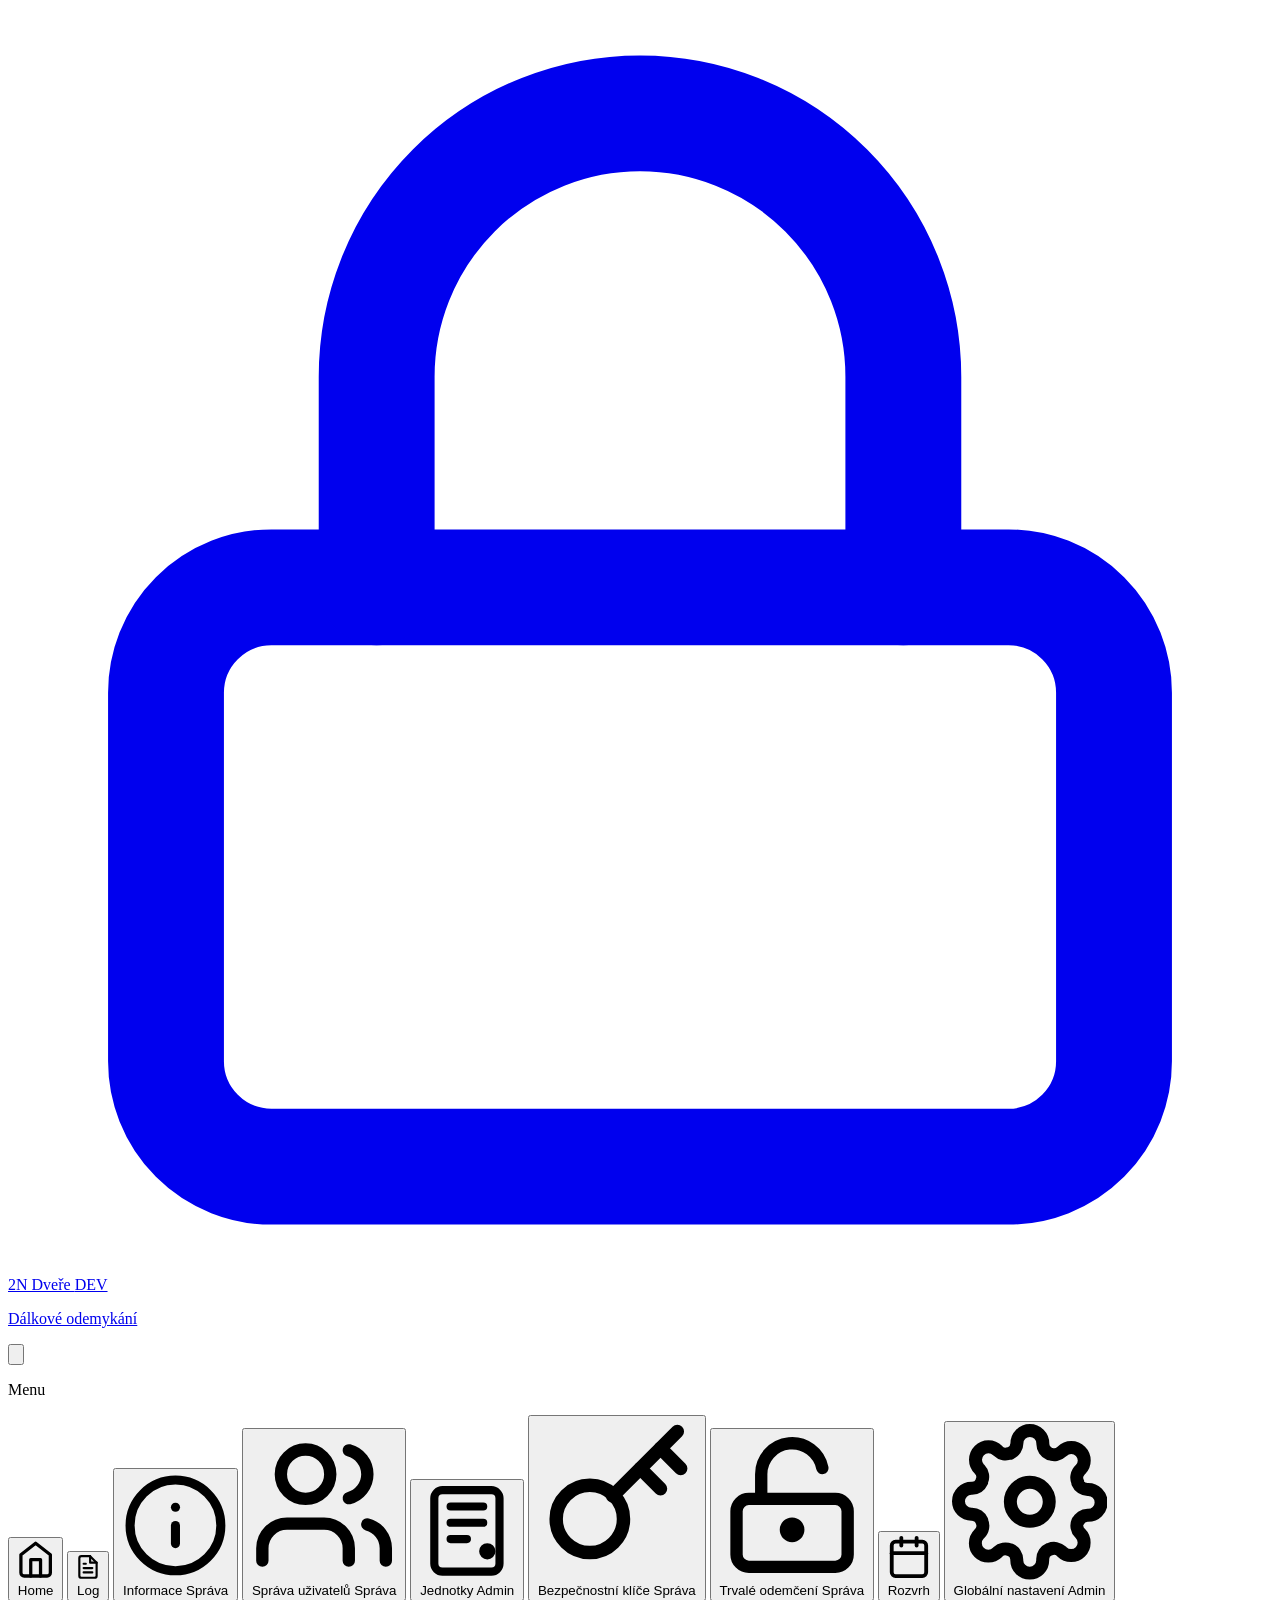
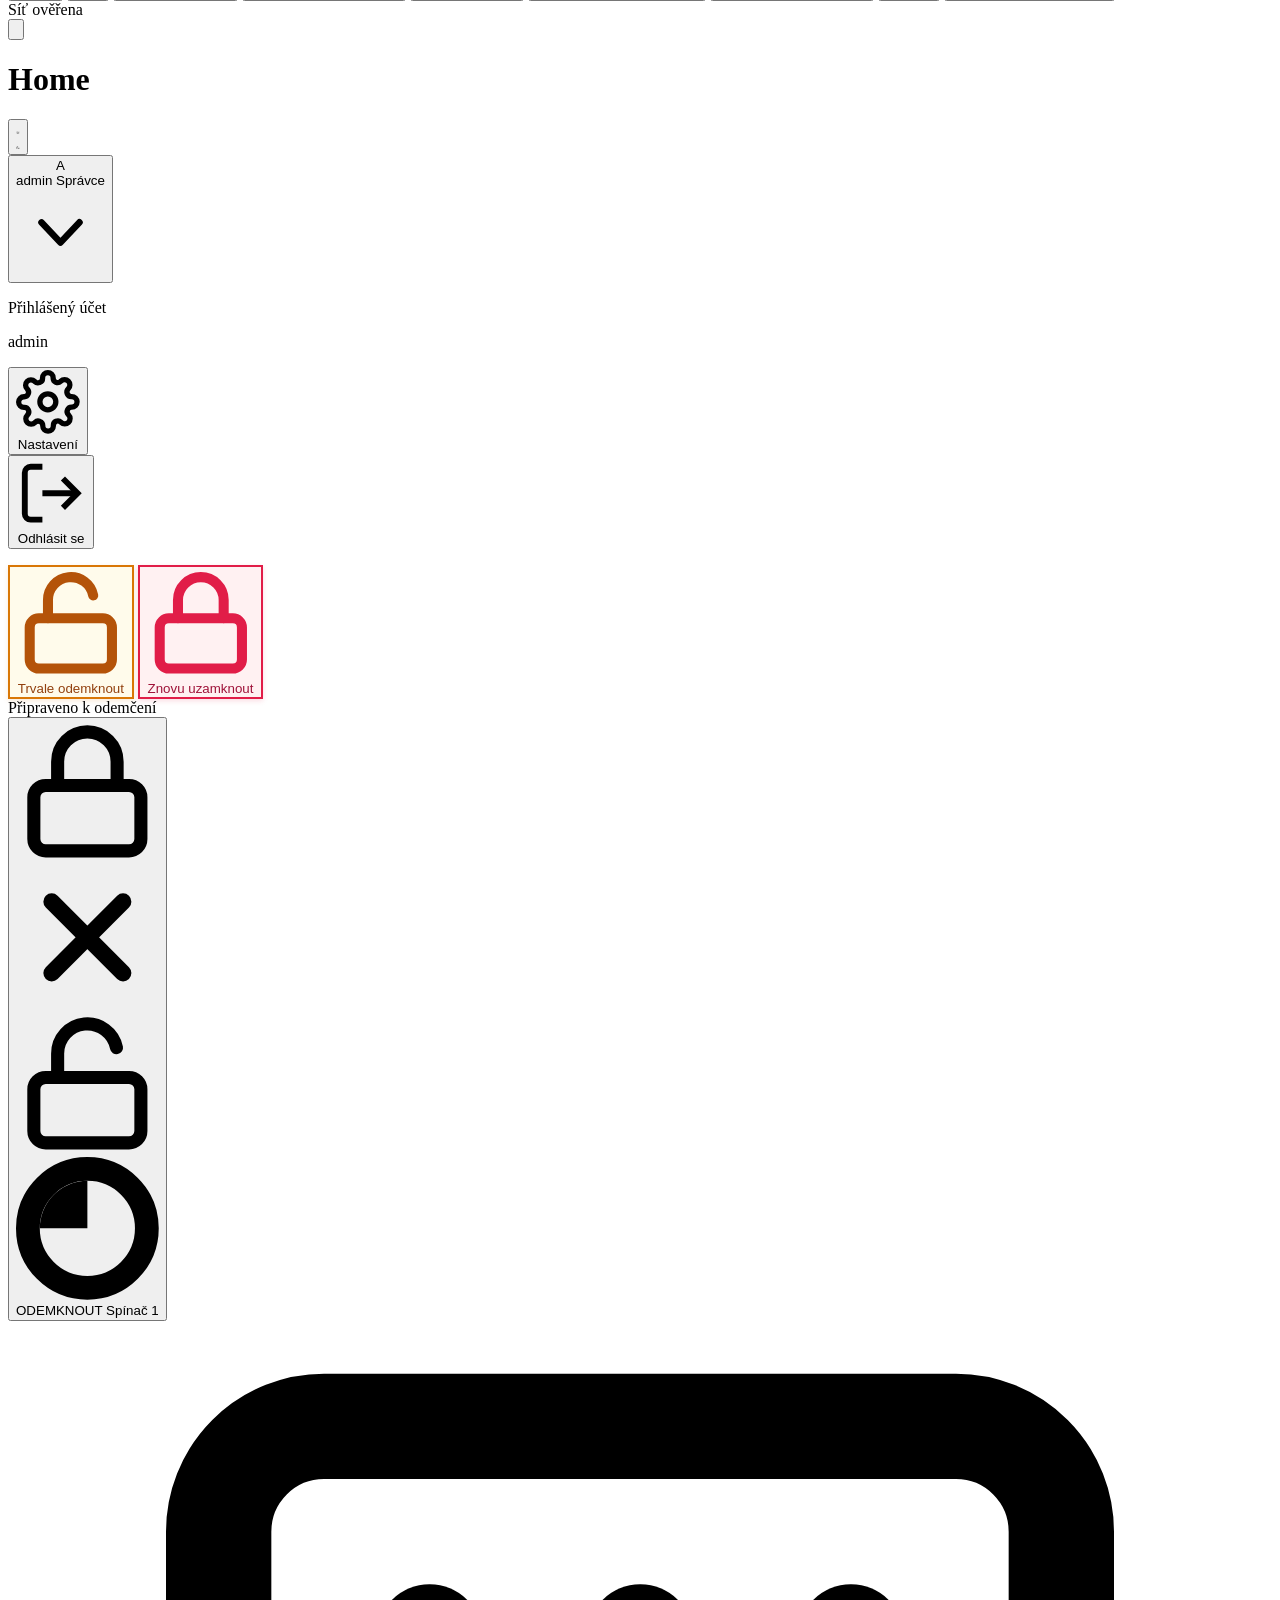
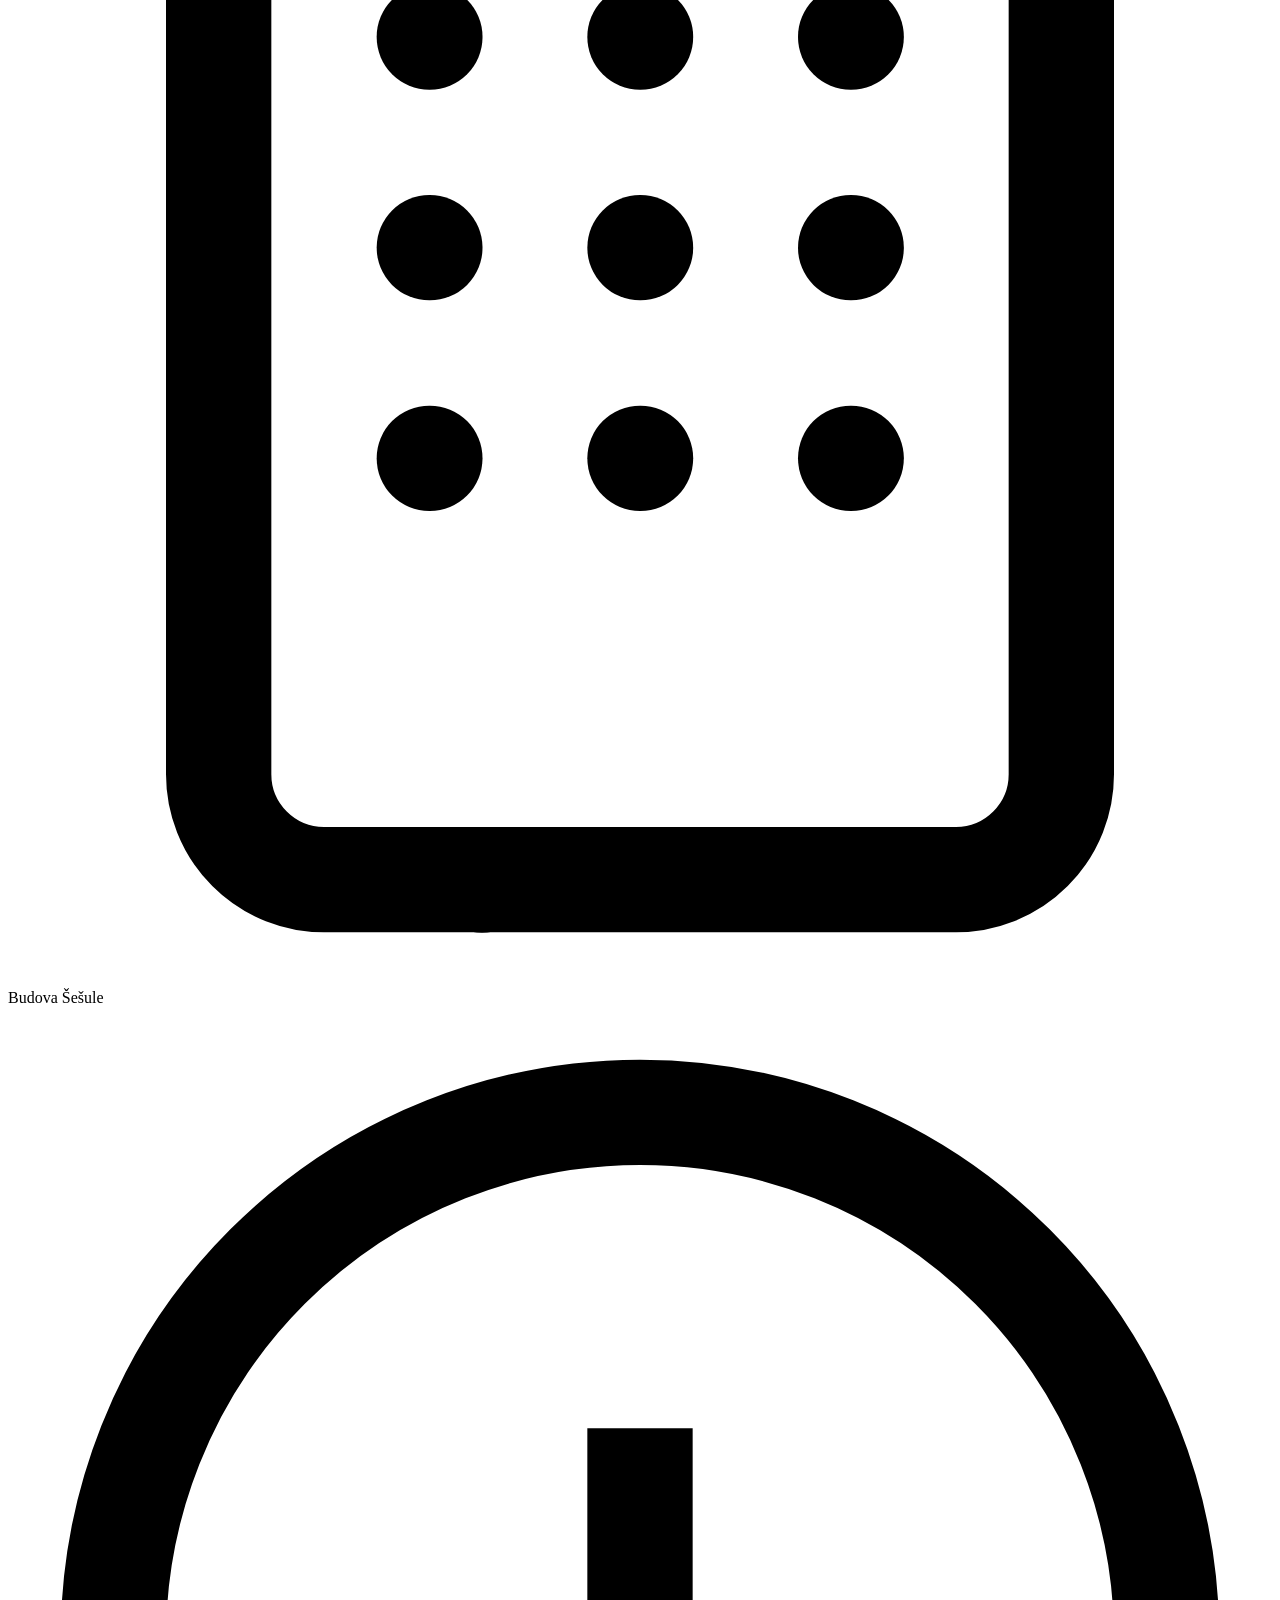
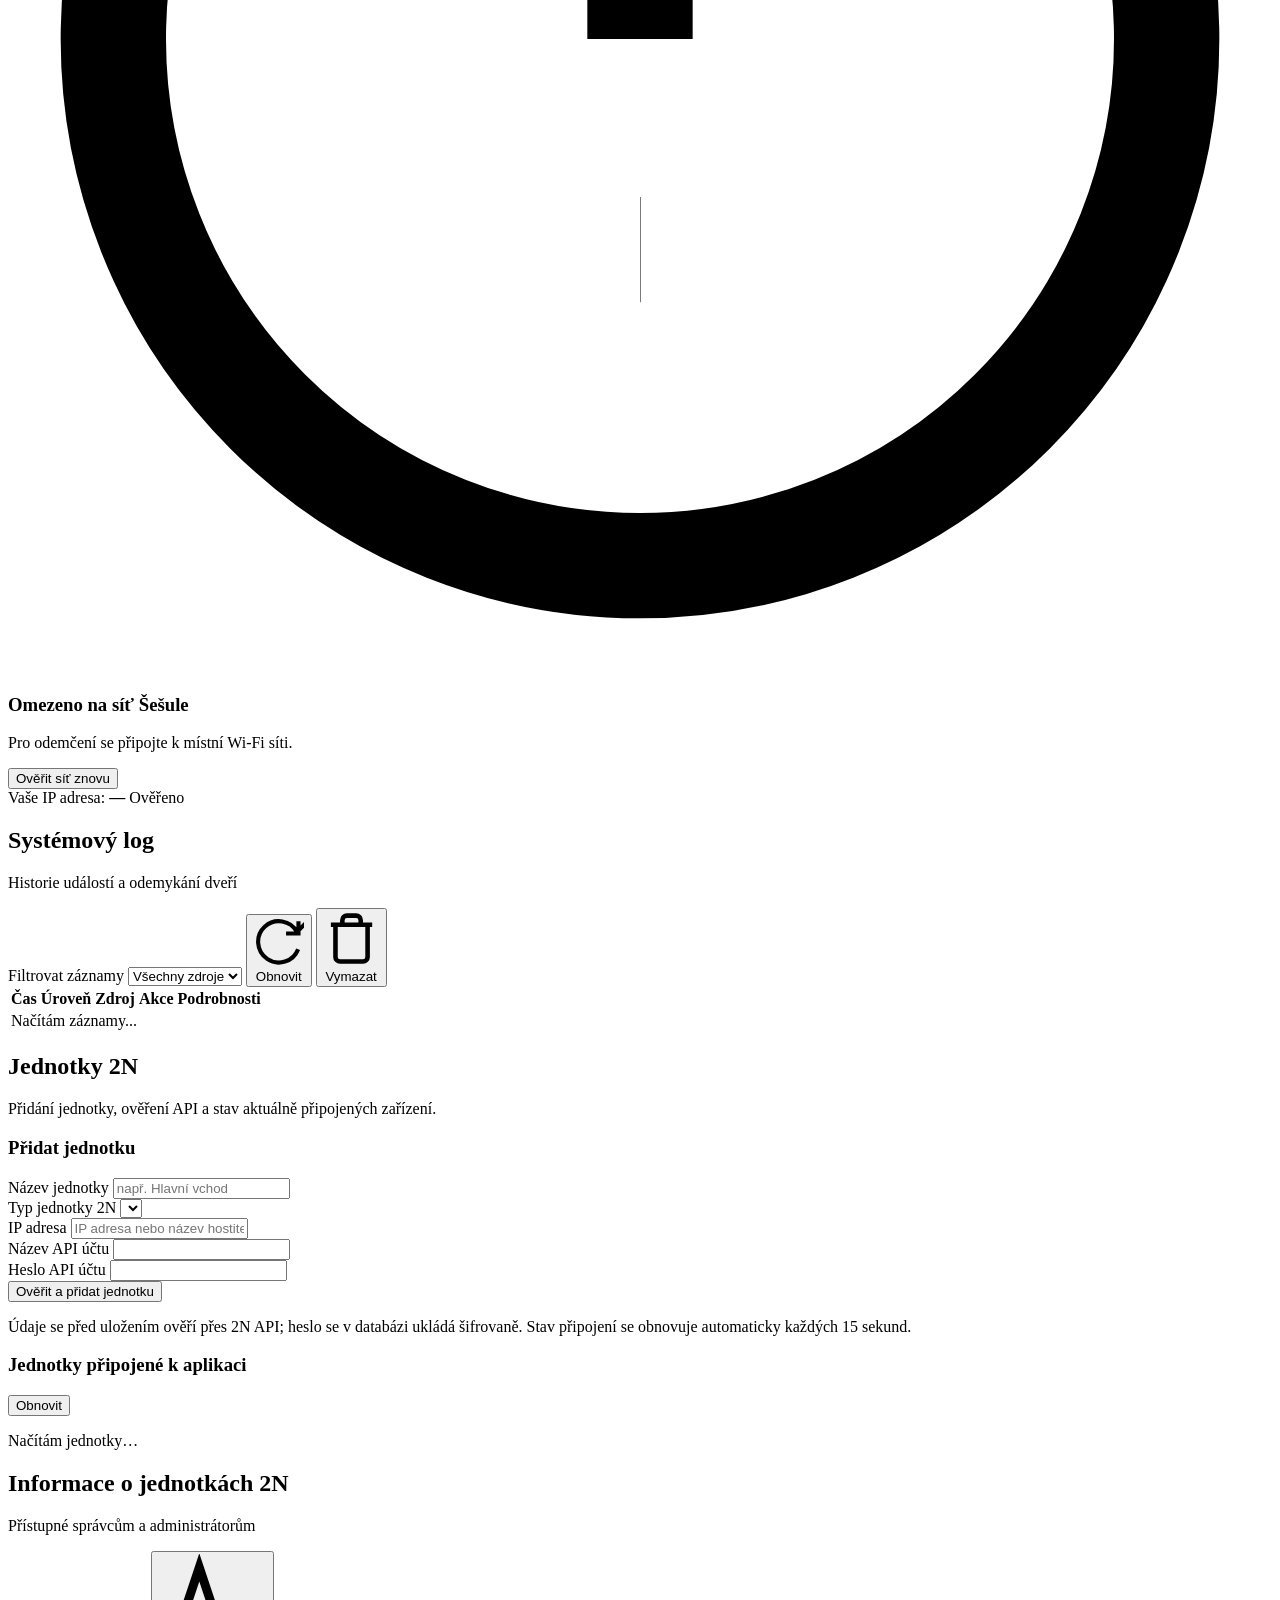
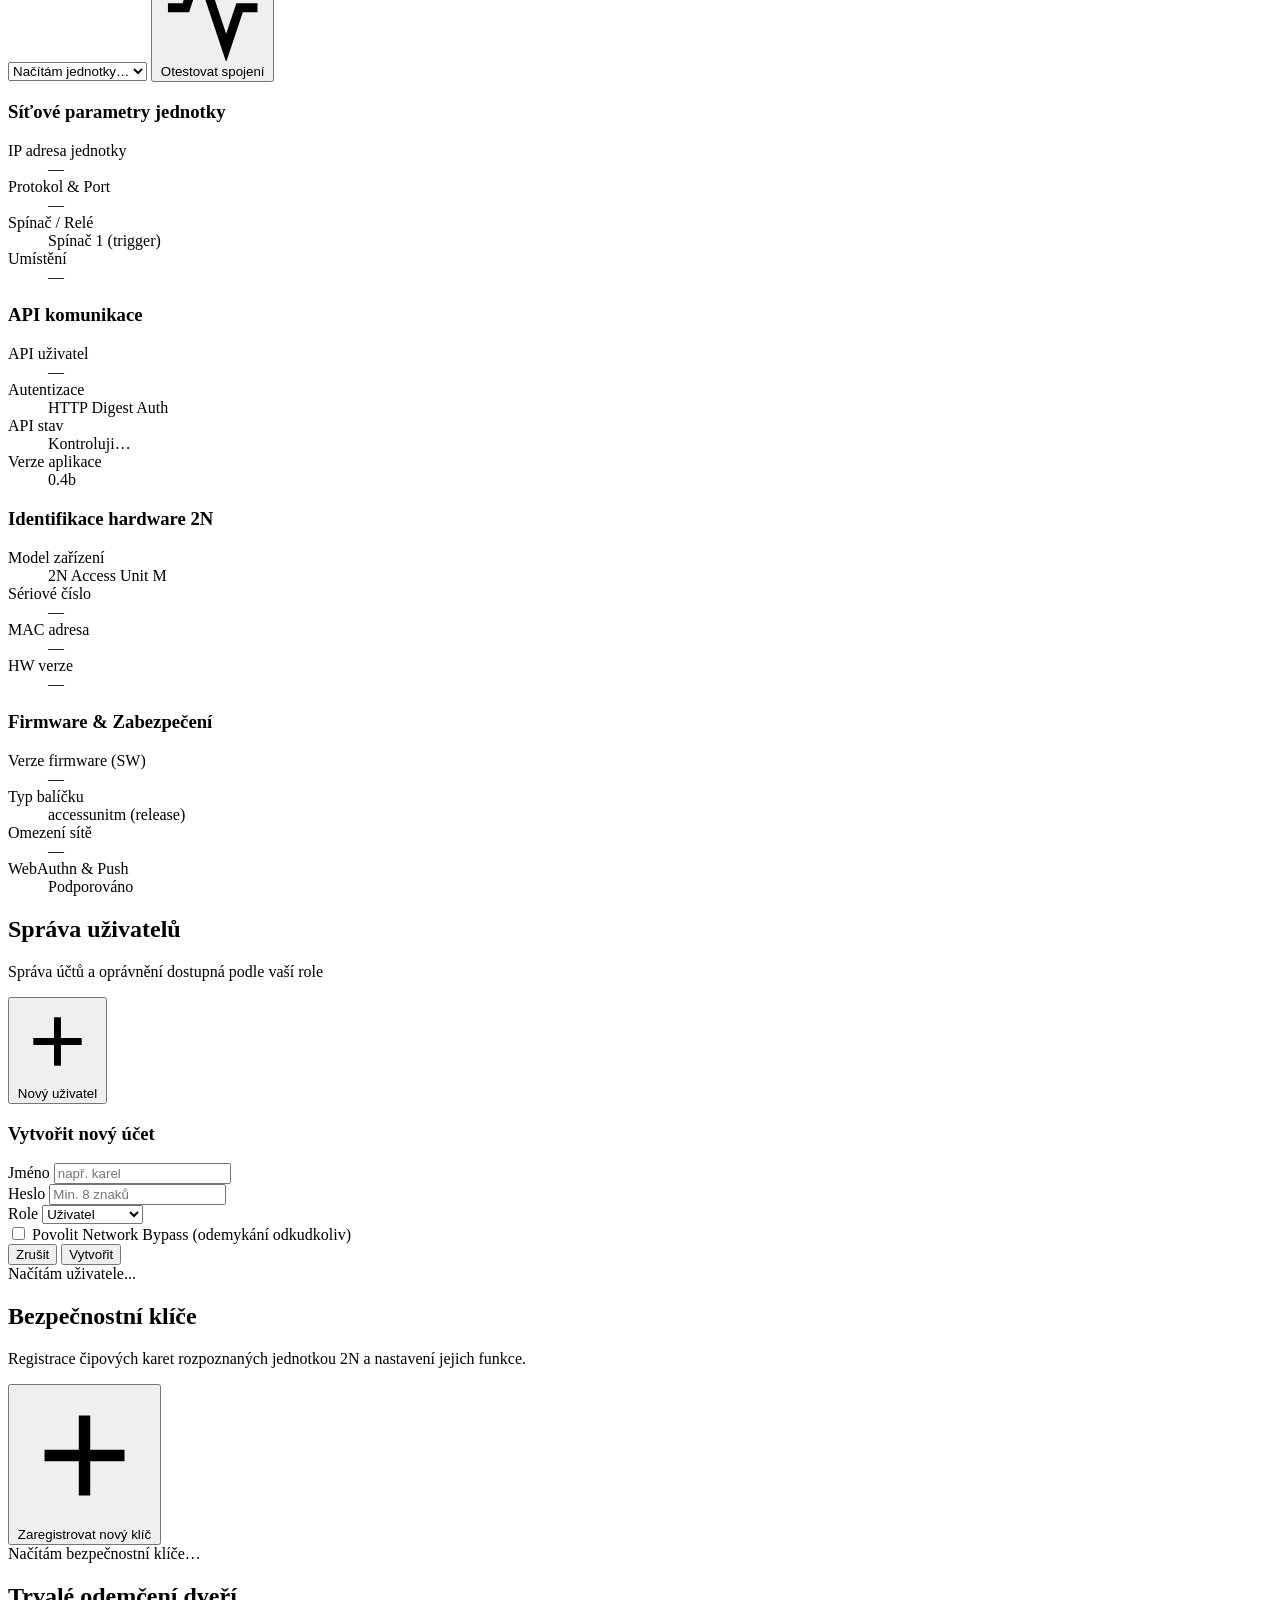
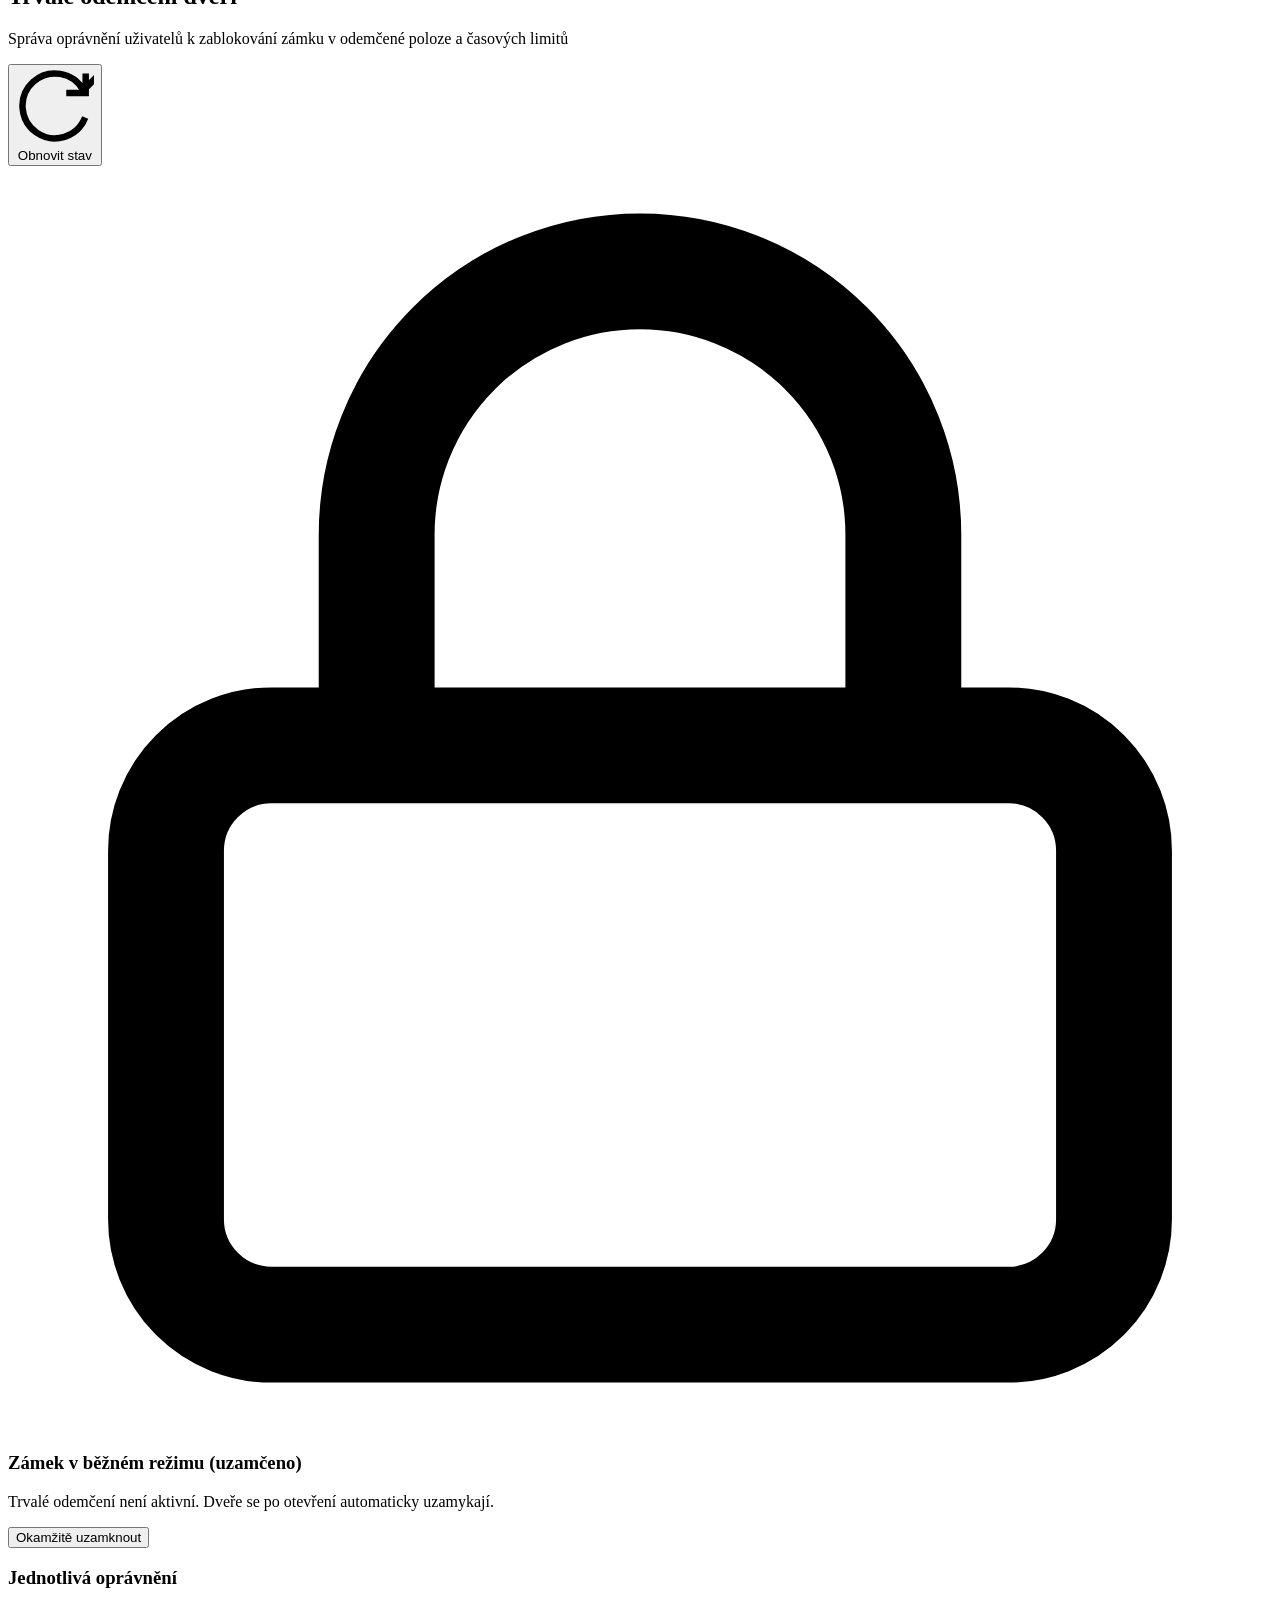
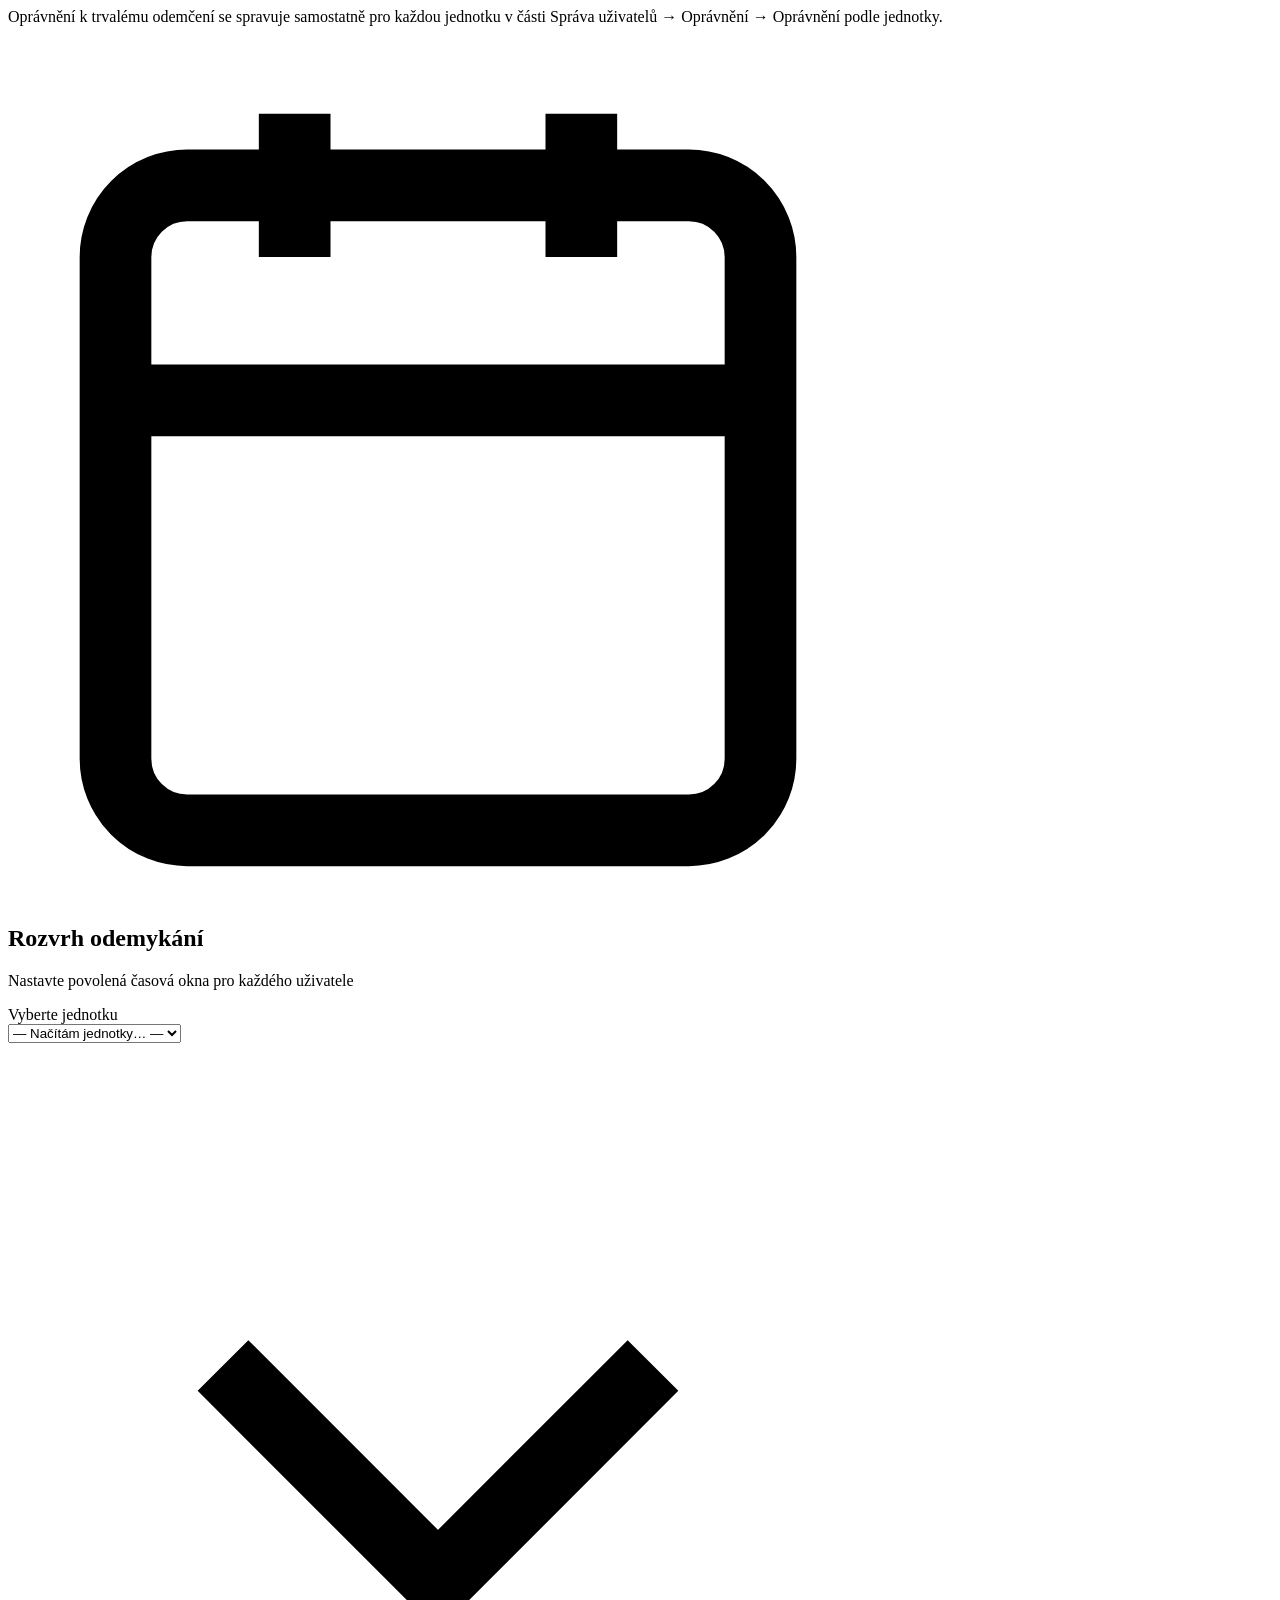
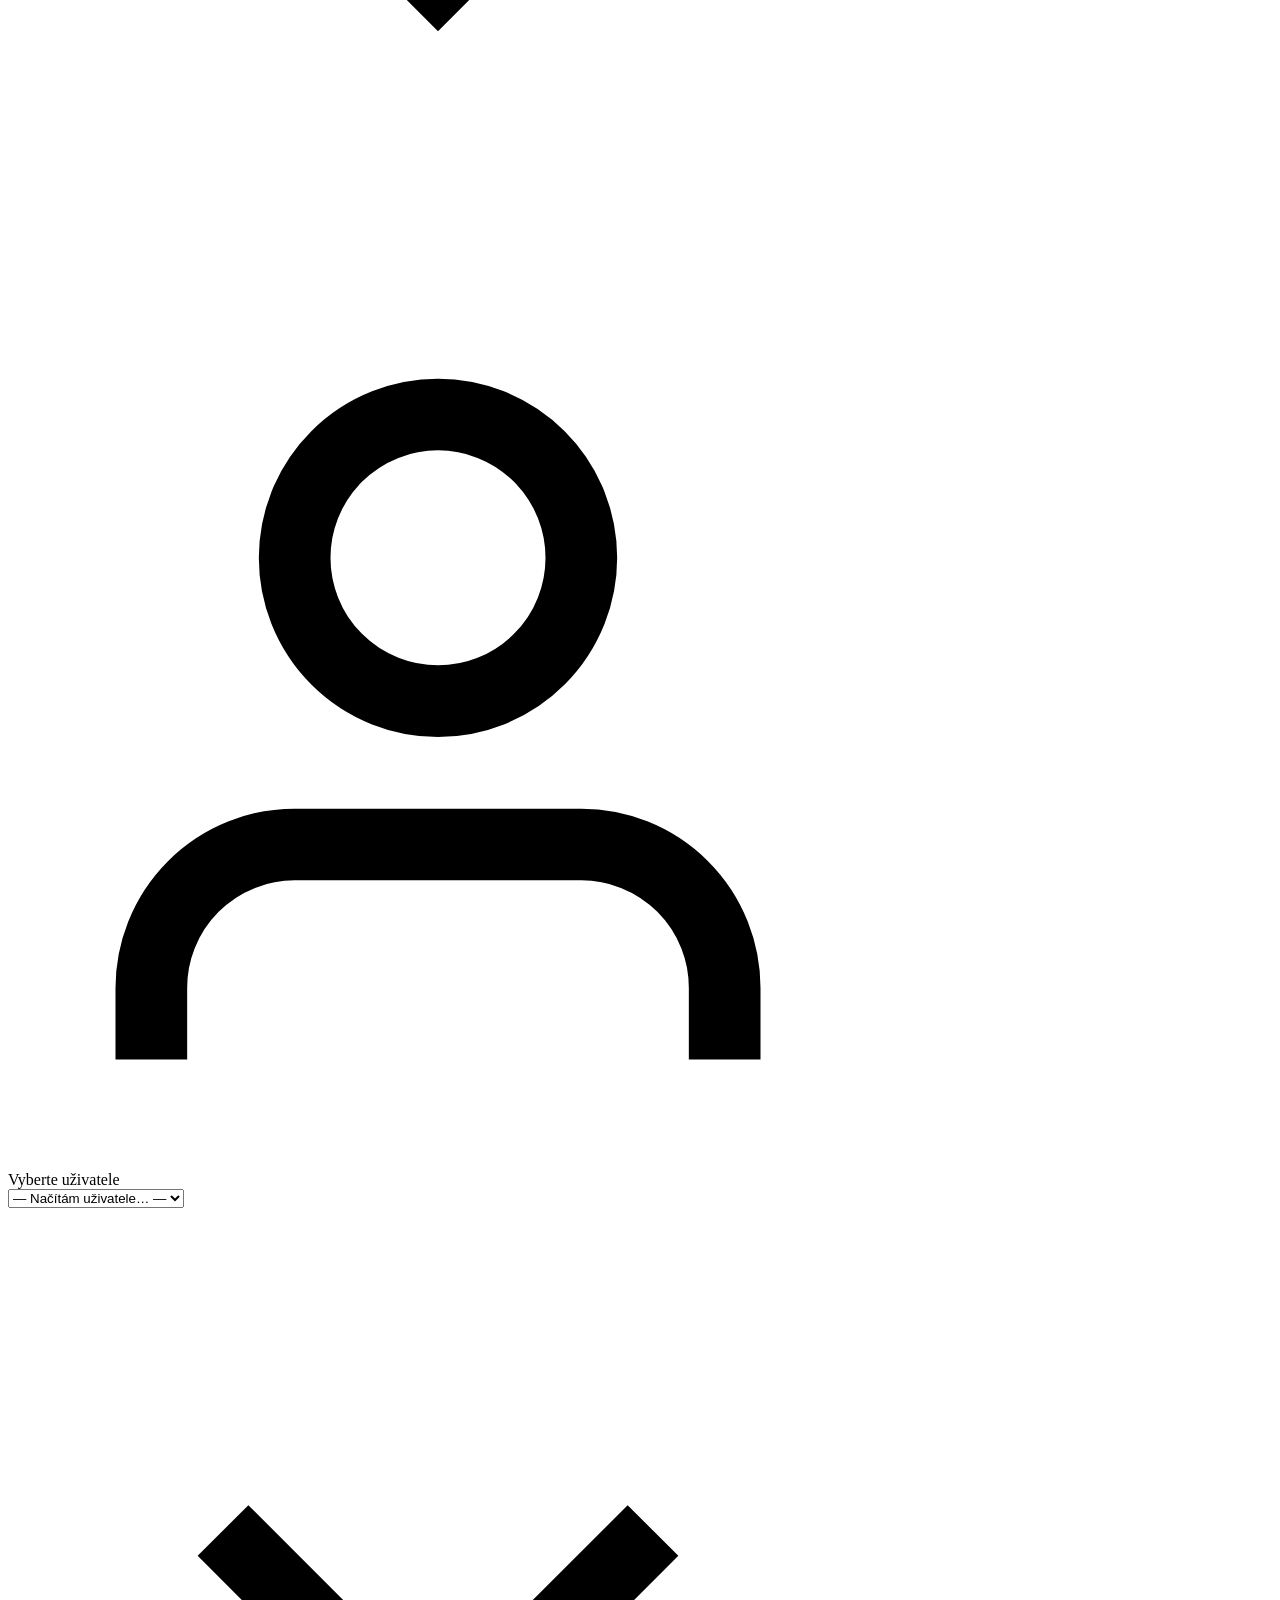
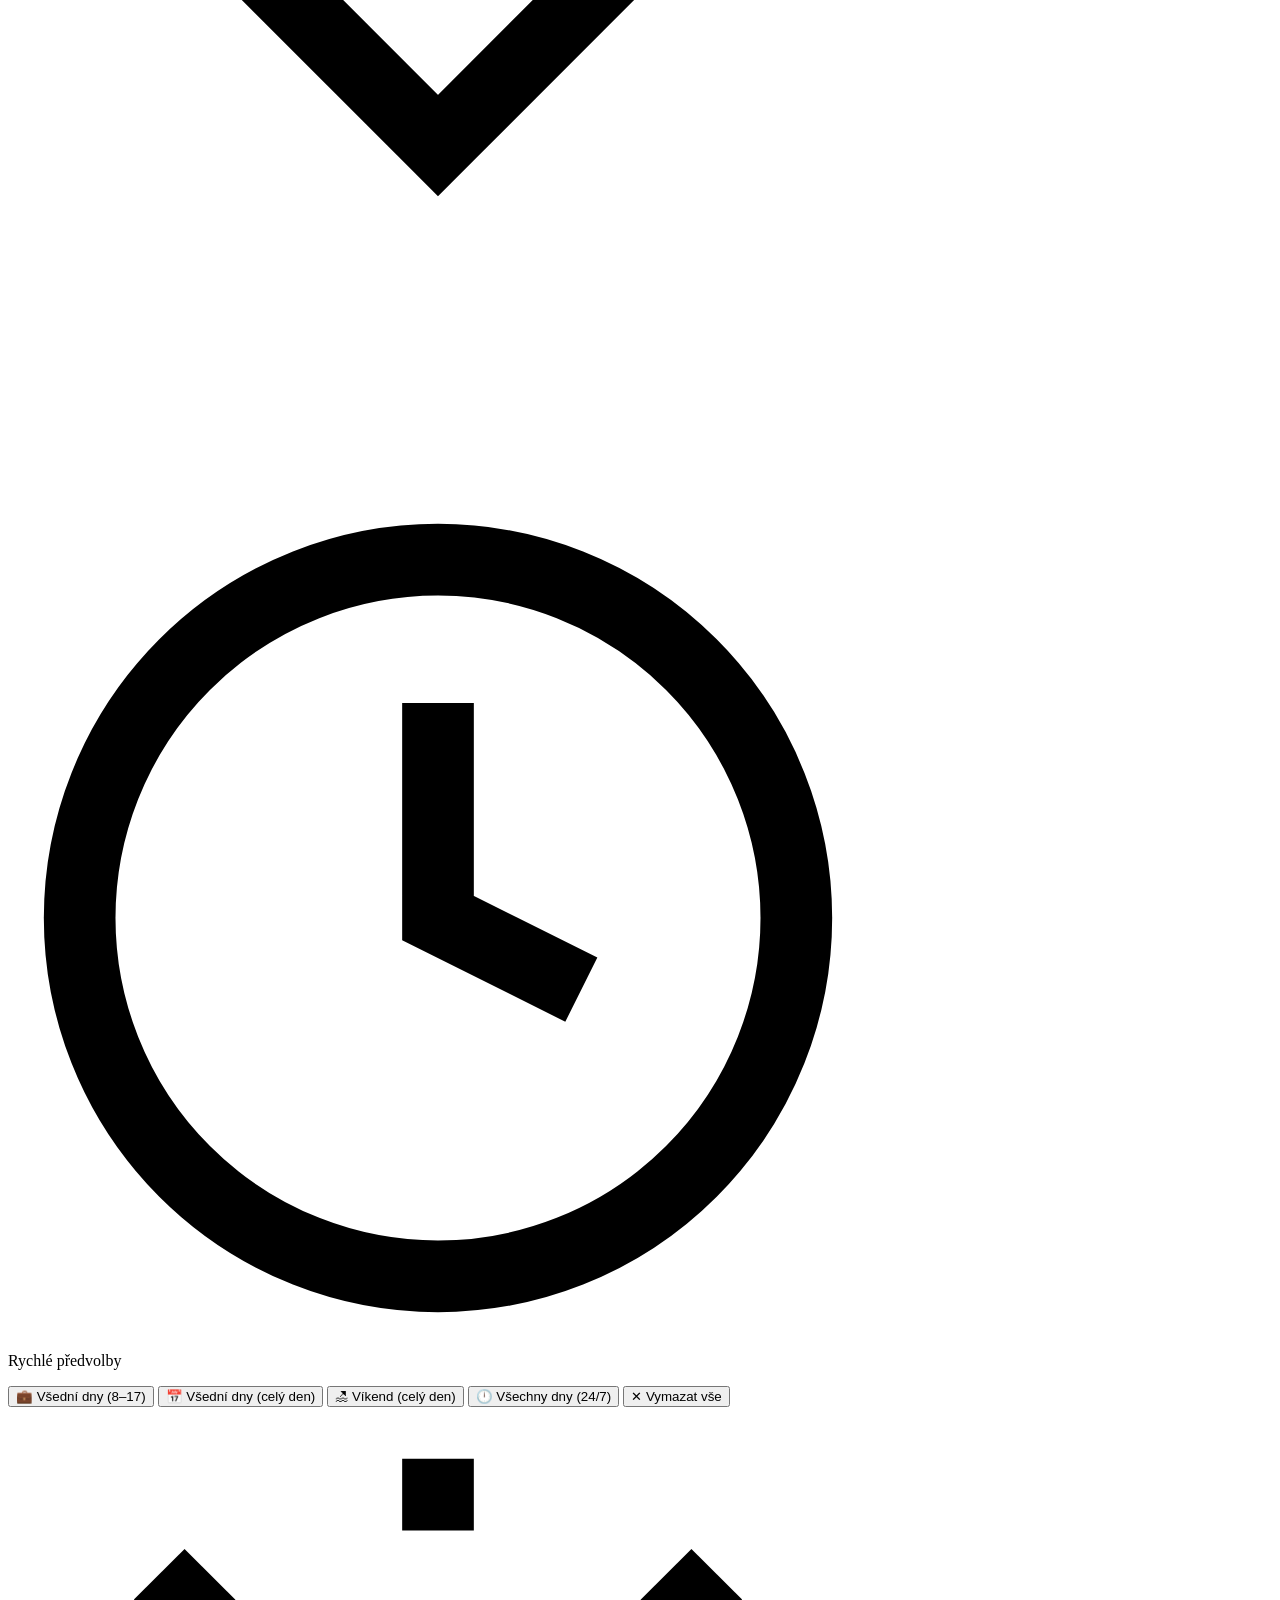
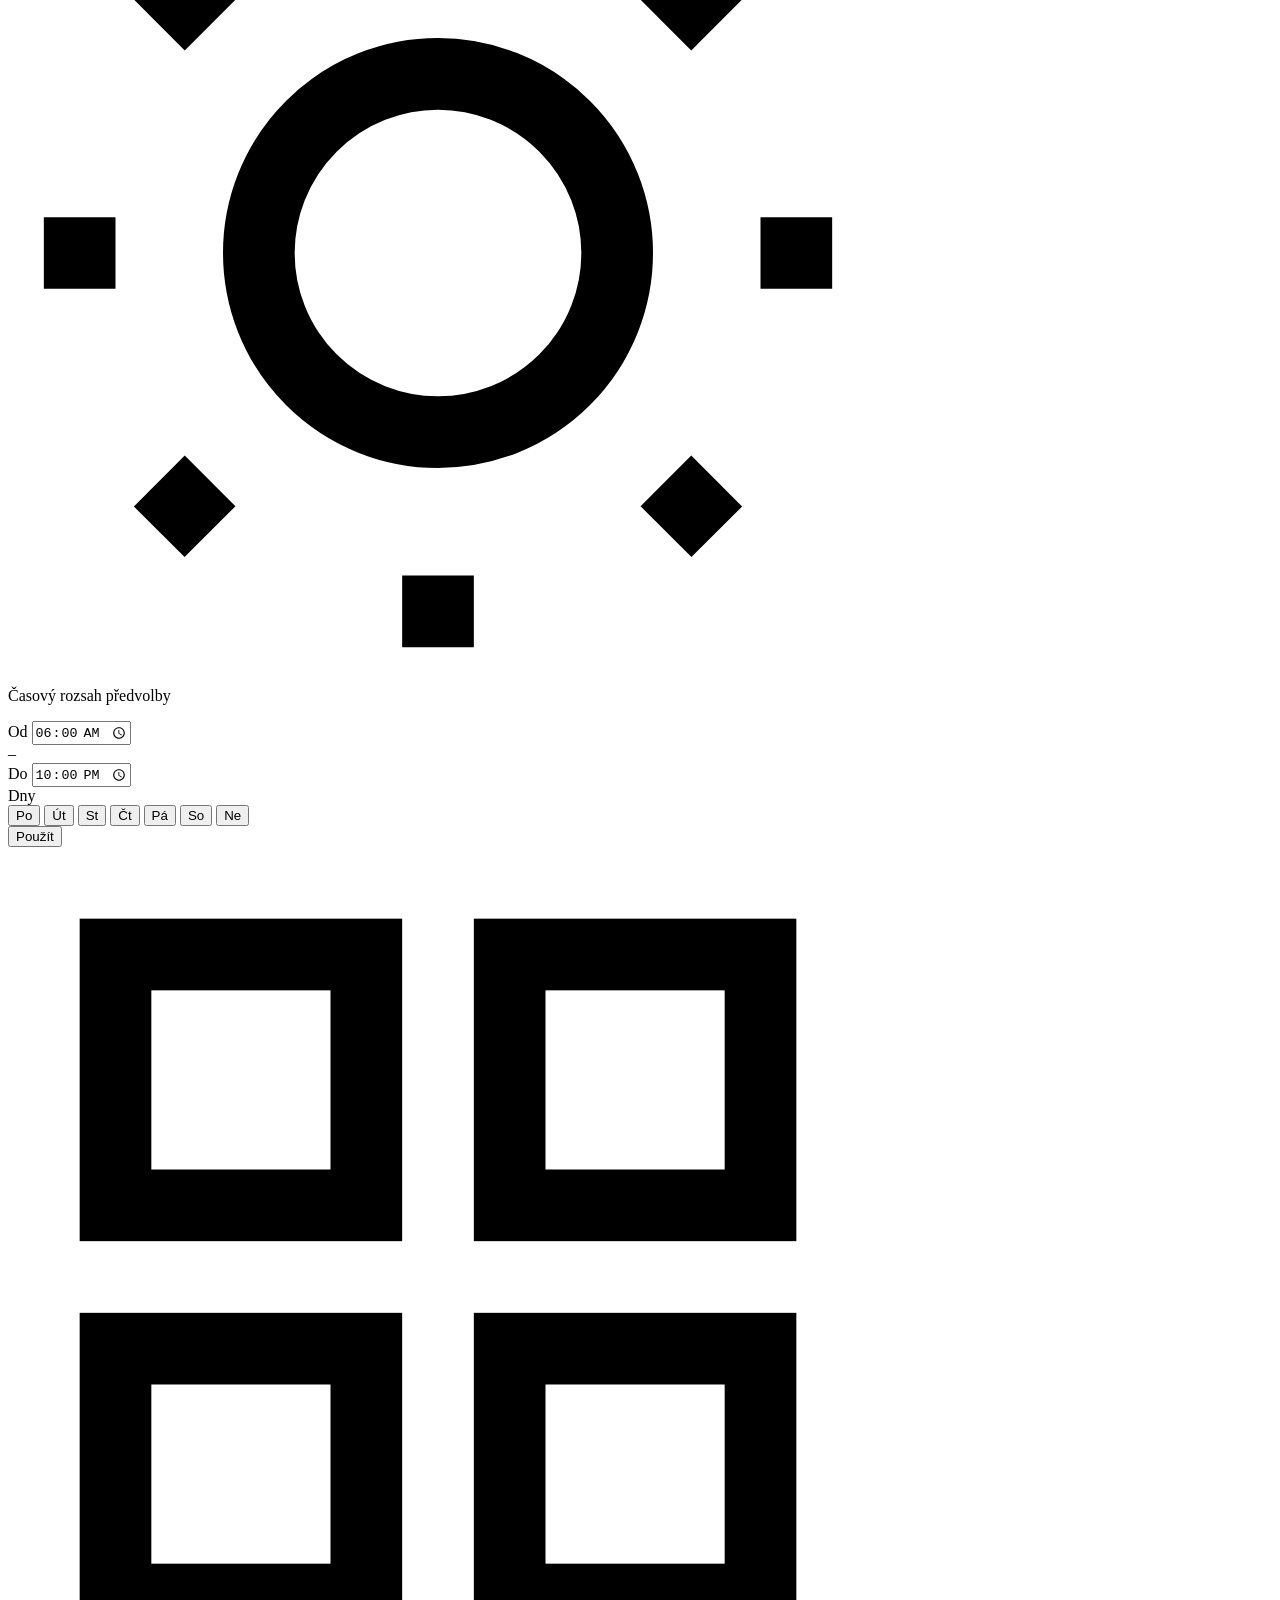
==== commit eb190fad: "Add safe application NTP clock settings Co-authored-by: Copilot <223556219+Copilot@users.noreply.git" ====
--- a/static/index.html
+++ b/static/index.html
@@ -155,6 +155,16 @@
                 <line x1="3" y1="10" x2="21" y2="10"/>
               </svg>
               <span>Rozvrh</span>
+            </button>
+
+            <!-- GLOBÁLNÍ NASTAVENÍ (POUZE ADMIN) -->
+            <button data-tab="global-settings" id="navGlobalSettingsBtn" class="nav-tab-btn hidden w-full items-center gap-3.5 rounded-xl px-3.5 py-2.5 text-sm font-medium transition-all text-gray-600 hover:bg-gray-100 hover:text-gray-900 dark:text-gray-400 dark:hover:bg-gray-800 dark:hover:text-white">
+              <svg class="h-5 w-5 shrink-0" viewBox="0 0 24 24" fill="none" stroke="currentColor" stroke-width="2" stroke-linecap="round" stroke-linejoin="round">
+                <circle cx="12" cy="12" r="3"/>
+                <path d="M19.4 15a1.65 1.65 0 0 0 .33 1.82l.06.06a2 2 0 1 1-2.83 2.83l-.06-.06a1.65 1.65 0 0 0-1.82-.33h-.09a1.65 1.65 0 0 0-1 1.51V21a2 2 0 1 1-4 0v-.09a1.65 1.65 0 0 0-1-1.51h-.09a1.65 1.65 0 0 0-1.82.33l-.06.06a2 2 0 1 1-2.83-2.83l.06-.06A1.65 1.65 0 0 0 4.6 15v-.09a1.65 1.65 0 0 0-1.51-1H3a2 2 0 1 1 0-4h.09a1.65 1.65 0 0 0 1.51-1v-.09a1.65 1.65 0 0 0-.33-1.82l-.06-.06a2 2 0 1 1 2.83-2.83l.06.06a1.65 1.65 0 0 0 1.82.33h.09a1.65 1.65 0 0 0 1-1.51V3a2 2 0 1 1 4 0v.09a1.65 1.65 0 0 0 1 1.51h.09a1.65 1.65 0 0 0 1.82-.33l.06-.06a2 2 0 1 1 2.83 2.83l-.06.06A1.65 1.65 0 0 0 19.4 9v.09a1.65 1.65 0 0 0 1.51 1H21a2 2 0 1 1 0 4h-.09a1.65 1.65 0 0 0-1.51 1z"/>
+              </svg>
+              <span>Globální nastavení</span>
+              <span class="ml-auto rounded-md bg-amber-50 px-1.5 py-0.5 text-[10px] font-semibold text-amber-700 dark:bg-amber-500/10 dark:text-amber-400">Admin</span>
             </button>
           </nav>
         </div>
@@ -917,6 +927,46 @@
           </div>
         </section>
 
+        <!-- =================================================================== -->
+        <!-- GLOBÁLNÍ NASTAVENÍ (POUZE ADMIN)                                   -->
+        <!-- =================================================================== -->
+        <section id="tab-global-settings" class="tab-pane hidden max-w-3xl w-full mx-auto space-y-4">
+          <div>
+            <h2 class="text-lg font-bold text-gray-900 dark:text-white">Globální nastavení</h2>
+            <p class="text-xs text-gray-500 dark:text-gray-400">Nastavení času používaného aplikací a systémovým logem.</p>
+          </div>
+
+          <div class="rounded-2xl border border-gray-200/80 bg-white p-5 shadow-xs dark:border-gray-800 dark:bg-gray-900">
+            <div class="mb-4">
+              <h3 class="text-sm font-bold text-gray-900 dark:text-white">NTP server</h3>
+              <p class="mt-1 text-xs leading-relaxed text-gray-500 dark:text-gray-400">
+                Aplikace se přes UDP port 123 dotáže zadaného NTP serveru, změří odchylku a přizpůsobí jí své logy, časové rozvrhy a časové limity. Synchronizace se opakuje automaticky.
+              </p>
+            </div>
+
+            <form id="ntpSettingsForm" class="space-y-3">
+              <div>
+                <label for="ntpServerInput" class="mb-1 block text-xs font-semibold text-gray-600 dark:text-gray-400">Název nebo IP adresa NTP serveru</label>
+                <input id="ntpServerInput" type="text" maxlength="253" autocomplete="off" placeholder="např. time.cloudflare.com" class="w-full rounded-xl border border-gray-200 bg-gray-50 px-3 py-2 text-sm text-gray-900 focus:border-brand-500 focus:outline-none dark:border-gray-800 dark:bg-gray-800/50 dark:text-white">
+              </div>
+              <div id="ntpSettingsAlert" class="hidden rounded-xl border p-3 text-xs font-medium" role="status" aria-live="polite"></div>
+              <div class="flex flex-col-reverse gap-2 sm:flex-row sm:items-center sm:justify-between">
+                <button id="disableNtpBtn" type="button" class="rounded-xl border border-gray-200 px-4 py-2 text-xs font-semibold text-gray-700 hover:bg-gray-50 dark:border-gray-700 dark:text-gray-300 dark:hover:bg-gray-800">Vypnout NTP</button>
+                <button id="saveNtpBtn" type="submit" class="rounded-xl bg-brand-500 px-4 py-2 text-xs font-semibold text-white hover:bg-brand-600 disabled:opacity-60">Ověřit server a uložit</button>
+              </div>
+            </form>
+
+            <div class="mt-4 rounded-xl border border-gray-100 bg-gray-50 p-3 text-xs dark:border-gray-800 dark:bg-gray-800/40">
+              <p id="ntpStatus" class="font-semibold text-gray-800 dark:text-gray-200">Načítám stav synchronizace…</p>
+              <p class="mt-1 text-gray-500 dark:text-gray-400">Časové pásmo: Europe/Prague (automatické přepínání letního a zimního času).</p>
+              <p id="ntpLastSync" class="mt-1 text-gray-500 dark:text-gray-400"></p>
+            </div>
+
+            <p class="mt-3 text-[11px] leading-relaxed text-amber-700 dark:text-amber-300">
+              Z bezpečnostních důvodů aplikace nemění systémové hodiny hostitele ani Dockeru. NTP odchylka se používá pouze uvnitř aplikace; synchronizace celého serveru se případně nastavuje v jeho operačním systému.
+            </p>
+          </div>
+        </section>
 
       </main>
     </div>
@@ -1812,6 +1862,6 @@
   <!-- UPTIME KUMA STYL OZNÁMENÍ (TOAST KONTEJNER) -->
   <div id="kumaToastContainer" aria-live="polite"></div>
 
-  <script src="/app.js?v=20261105_11"></script>
+  <script src="/app.js?v=20261105_12"></script>
 </body>
 </html>
